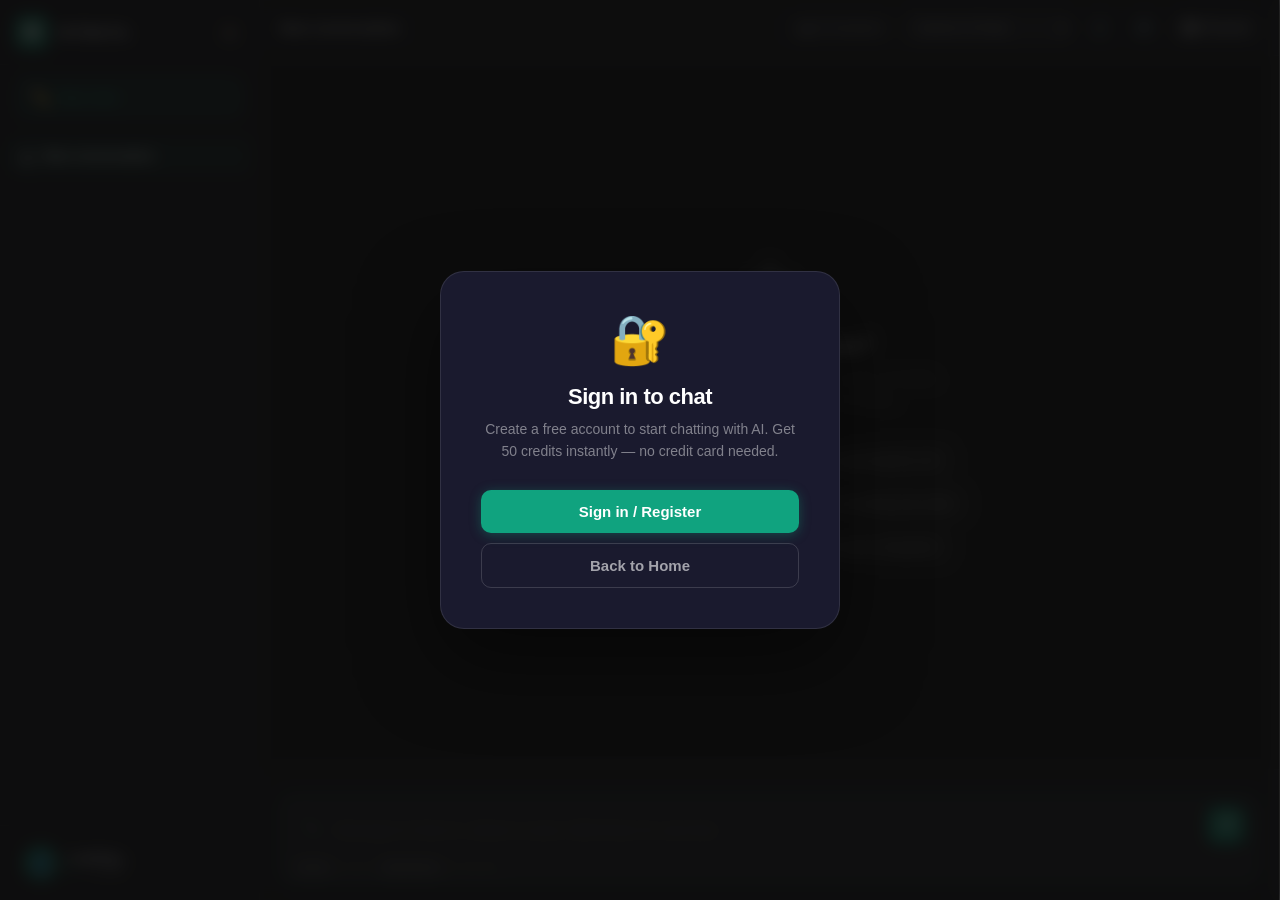
==== chat.html @ c8792ee4 "refactor: replace Cursor API with Gemini + OpenRouter (Danya AI)" ====
﻿<!DOCTYPE html>
<html lang="en">
<head>
<meta charset="UTF-8">
<link rel="icon" type="image/svg+xml" href="/icon.svg"><meta name="viewport" content="width=device-width, initial-scale=1.0">
<title>Chat — AI Chat Company</title>
<link rel="stylesheet" href="style.css">
<style>
/* ── Live Preview Panel ── */
.preview-panel {
  width: 0; flex-shrink: 0;
  background: #fff;
  border-left: 1px solid rgba(255,255,255,0.08);
  display: flex; flex-direction: column;
  transition: width 0.35s cubic-bezier(0.4,0,0.2,1);
  overflow: hidden;
}
.preview-panel.open { width: 50vw; min-width: 400px; }
.preview-topbar {
  height: 40px; padding: 0 14px;
  background: #1a1a2e;
  border-bottom: 1px solid rgba(255,255,255,0.08);
  display: flex; align-items: center; gap: 10px;
  flex-shrink: 0;
}
.preview-dots { display: flex; gap: 5px; }
.preview-dots span { width: 10px; height: 10px; border-radius: 50%; }
.preview-dots span:nth-child(1) { background: #ff5f57; }
.preview-dots span:nth-child(2) { background: #febc2e; }
.preview-dots span:nth-child(3) { background: #28c840; }
.preview-url-bar {
  flex: 1; background: rgba(255,255,255,0.06);
  border: 1px solid rgba(255,255,255,0.1);
  border-radius: 6px; padding: 4px 10px;
  font-size: 11px; color: rgba(255,255,255,0.5);
  font-family: monospace; white-space: nowrap;
  overflow: hidden; text-overflow: ellipsis;
}
.preview-actions { display: flex; gap: 4px; }
.preview-action-btn {
  width: 26px; height: 26px;
  background: transparent; border: none;
  color: rgba(255,255,255,0.4); font-size: 13px;
  cursor: pointer; border-radius: 5px;
  display: flex; align-items: center; justify-content: center;
  transition: all 0.15s;
}
.preview-action-btn:hover { background: rgba(255,255,255,0.08); color: #fff; }
.preview-iframe-wrap { flex: 1; position: relative; overflow: hidden; }
.preview-iframe {
  width: 100%; height: 100%;
  border: none; background: #fff;
}
.preview-empty {
  position: absolute; inset: 0;
  display: flex; flex-direction: column;
  align-items: center; justify-content: center;
  gap: 12px; color: #888; font-size: 14px;
  background: #fff;
}
.preview-empty-icon { font-size: 40px; opacity: 0.3; }

/* ── Agents strip — hidden, auto-detection only ── */
.agents-strip { display: none; }

/* ── Preview toggle btn in topbar ── */
.preview-toggle-btn {
  padding: 5px 10px; border-radius: 7px;
  background: rgba(255,255,255,0.06);
  border: 1px solid rgba(255,255,255,0.1);
  color: rgba(255,255,255,0.6); font-size: 12px;
  font-weight: 600; cursor: pointer;
  display: flex; align-items: center; gap: 5px;
  transition: all 0.15s; font-family: inherit;
}
.preview-toggle-btn:hover { background: rgba(255,255,255,0.1); color: #fff; }
.preview-toggle-btn.active {
  background: rgba(16,163,127,0.15);
  border-color: rgba(16,163,127,0.4);
  color: #10a37f;
}

/* ── Code run button in messages ── */
.run-code-btn {
  padding: 3px 10px; border-radius: 5px;
  background: rgba(16,163,127,0.15);
  border: 1px solid rgba(16,163,127,0.3);
  color: #10a37f; font-size: 11px; font-weight: 700;
  cursor: pointer; font-family: inherit;
  transition: all 0.15s;
}
.run-code-btn:hover { background: rgba(16,163,127,0.25); }

/* ── Agent indicator in topbar ── */
.agent-indicator {
  display: flex; align-items: center; gap: 6px;
  padding: 4px 10px; border-radius: 7px;
  background: rgba(255,255,255,0.05);
  border: 1px solid rgba(255,255,255,0.08);
  font-size: 12px; color: rgba(255,255,255,0.5);
}
</style>
</head>
<body style="background:#0d0d0d; overflow:hidden;">

<!-- Auth Gate Overlay -->
<div class="auth-gate" id="auth-gate">
  <div class="auth-card">
    <div class="auth-card-icon">🔐</div>
    <div class="auth-card-title">Sign in to chat</div>
    <p class="auth-card-sub">Create a free account to start chatting with AI. Get 50 credits instantly — no credit card needed.</p>
    <div class="auth-card-actions">
      <a href="/login.html" class="btn-primary" style="justify-content:center;">Sign in / Register</a>
      <a href="/" class="btn-ghost" style="justify-content:center; border-color:rgba(255,255,255,0.15); color:rgba(255,255,255,0.6);">Back to Home</a>
    </div>
  </div>
</div>

<!-- Sidebar overlay (mobile) -->
<div class="sidebar-overlay" id="sb-overlay" onclick="closeSidebar()"></div>

<!-- Chat Layout -->
<div class="chat-layout">

  <!-- Agents Strip -->
  <div class="agents-strip" id="agents-strip">
    <button class="agent-btn active" id="agent-btn-default" onclick="setAgent('default')" title="Assistant">
      🤖
      <span class="agent-btn-tooltip">AI Assistant</span>
    </button>
    <button class="agent-btn" id="agent-btn-coder" onclick="setAgent('coder')" title="Coder">
      💻
      <span class="agent-btn-tooltip">Code Expert</span>
    </button>
    <button class="agent-btn" id="agent-btn-writer" onclick="setAgent('writer')" title="Writer">
      ✍️
      <span class="agent-btn-tooltip">Writer</span>
    </button>
    <button class="agent-btn" id="agent-btn-analyst" onclick="setAgent('analyst')" title="Analyst">
      📊
      <span class="agent-btn-tooltip">Data Analyst</span>
    </button>
    <button class="agent-btn" id="agent-btn-teacher" onclick="setAgent('teacher')" title="Teacher">
      👨‍🏫
      <span class="agent-btn-tooltip">Teacher</span>
    </button>
    <div class="agents-strip-divider"></div>
    <button class="agent-btn" id="agent-btn-web" onclick="setAgent('web')" title="Web Builder">
      🌐
      <span class="agent-btn-tooltip">Web Builder</span>
    </button>
  </div>

  <!-- Sidebar -->
  <aside class="sidebar" id="sidebar">
    <div class="sb-top">
      <div class="sb-logo">💬</div>
      <span class="sb-title">AI Chat Co.</span>
      <a href="/" class="sb-home-link" title="Home">🏠</a>
    </div>

    <button class="new-chat-btn" onclick="newChat()">
      <span class="new-chat-btn-icon">✏️</span>
      New chat
    </button>

    <div class="chats-list" id="chats-list">
      <!-- Populated by JS -->
    </div>

    <div class="sb-bottom">
      <div class="user-row" id="user-row" onclick="window.location='/profile.html'">
        <div class="user-av" id="user-av">👤</div>
        <div class="user-info">
          <div class="user-name" id="user-name">Loading...</div>
          <div class="user-credits" id="user-credits">
            <span class="user-credits-dot"></span>
            <span id="user-credits-text">— credits</span>
          </div>
        </div>
      </div>
    </div>
  </aside>

  <!-- Main -->
  <main class="main">
    <!-- Topbar -->
    <div class="topbar">
      <button class="sb-toggle-btn" id="sb-toggle" onclick="toggleSidebar()" aria-label="Toggle sidebar">☰</button>
      <span class="topbar-title" id="chat-title">New conversation</span>
      <span class="agent-indicator" id="agent-indicator">🤖 AI Assistant</span>
      <select class="model-sel" id="model-sel" title="Select AI model">
        <optgroup label="✦ Danya AI">
          <option value="danya-1.0">Danya 1.0</option>
          <option value="danya-1.7-mj">Danya 1.7 MJ</option>
          <option value="danya-2.5-turbo">Danya 2.5 Turbo</option>
          <option value="danya-coala-5.0">Danya Coala 5.0</option>
        </optgroup>
        <optgroup label="Google Gemini">
          <option value="gemini-2.0-flash" selected>Gemini 2.0 Flash</option>
          <option value="gemini-2.0-flash-lite">Gemini 2.0 Flash Lite</option>
          <option value="gemini-1.5-pro">Gemini 1.5 Pro</option>
          <option value="gemini-1.5-flash">Gemini 1.5 Flash</option>
          <option value="gemini-2.5-pro">Gemini 2.5 Pro</option>
        </optgroup>
      </select>
      <button class="icon-btn" onclick="clearChat()" title="Clear chat">🗑️</button>
      <button class="icon-btn" onclick="openPromptModal()" title="Custom prompt" style="font-size:16px">⚙️</button>
      <button class="preview-toggle-btn" id="preview-toggle" onclick="togglePreview()" title="Live Preview">
        <span>⬜</span> Preview
      </button>
    </div>

    <!-- Messages -->
    <div class="messages" id="messages">
      <!-- Empty state -->
      <div class="empty-state" id="empty-state">
        <div class="empty-state-icon">🤖</div>
        <div class="empty-state-title">How can I help you?</div>
        <p class="empty-state-sub">Ask me anything — I can write code, explain concepts, analyze data, or just have a conversation.</p>
        <div class="suggestions">
          <button class="sug" onclick="useSuggestion(this)">✍️ Write a short story</button>
          <button class="sug" onclick="useSuggestion(this)">💻 Explain async/await in JS</button>
          <button class="sug" onclick="useSuggestion(this)">📊 Analyze this data for me</button>
          <button class="sug" onclick="useSuggestion(this)">🐛 Help me debug my code</button>
          <button class="sug" onclick="useSuggestion(this)">🌍 Translate to Spanish</button>
          <button class="sug" onclick="useSuggestion(this)">📝 Summarize a long text</button>
        </div>
      </div>
    </div>

    <!-- Input Area -->
    <div class="input-area">
      <div class="img-preview" id="img-preview"></div>
      <div class="input-box">
        <div class="input-top">
          <button class="attach-btn" onclick="triggerAttach()" title="Attach image">📎</button>
          <textarea class="chat-input" id="chat-input"
            placeholder="Message AI Chat Co. (Enter to send, Shift+Enter for new line)"
            rows="1" autocomplete="off"></textarea>
          <button class="send-btn" id="send-btn" onclick="sendMessage()" title="Send message">
            <svg width="16" height="16" viewBox="0 0 24 24" fill="none" stroke="currentColor" stroke-width="2.5" stroke-linecap="round" stroke-linejoin="round">
              <line x1="22" y1="2" x2="11" y2="13"/><polygon points="22 2 15 22 11 13 2 9 22 2"/>
            </svg>
          </button>
        </div>
        <div class="input-bottom">
          <span class="input-hint"><kbd>Enter</kbd> to send · <kbd>Shift+Enter</kbd> for new line</span>
          <span id="credits-display" style="font-size:11px; color:rgba(255,255,255,0.25);"></span>
        </div>
      </div>
      <input type="file" id="file-input" accept="image/*" style="display:none;" onchange="handleFileAttach(event)">
    </div>
  </main>

  <!-- Live Preview Panel -->
  <div class="preview-panel" id="preview-panel">
    <div class="preview-topbar">
      <div class="preview-dots"><span></span><span></span><span></span></div>
      <div class="preview-url-bar" id="preview-url-bar">Live Preview</div>
      <div class="preview-actions">
        <button class="preview-action-btn" onclick="refreshPreview()" title="Refresh">↺</button>
        <button class="preview-action-btn" onclick="openPreviewNewTab()" title="Open in new tab">↗</button>
        <button class="preview-action-btn" onclick="togglePreview()" title="Close">✕</button>
      </div>
    </div>
    <div class="preview-iframe-wrap">
      <div class="preview-empty" id="preview-empty">
        <div class="preview-empty-icon">🌐</div>
        <span style="text-align:center;line-height:1.6;">Ask AI to write HTML/CSS/JS<br>and click <strong>▶ Run</strong> to preview</span>
      </div>
      <iframe class="preview-iframe" id="preview-iframe"
        sandbox="allow-scripts allow-forms allow-modals allow-popups"
        style="display:none;"></iframe>
    </div>
  </div>

</div>

<script>
'use strict';

// ── Constants ──────────────────────────────────────────────────────────
const CHATS_KEY = 'aichat_chats';
const ACTIVE_KEY = 'aichat_active';

// Smart agent system prompts
const AGENTS = {
  coder: {
    name: '💻 Coder',
    prompt: `You are an elite software engineer with 15+ years of experience across all major languages and frameworks.

RULES:
- Always write production-ready, clean, well-commented code
- Use proper markdown code blocks with language tags (e.g. \`\`\`python)
- Explain what the code does and WHY, not just how
- Point out potential bugs, edge cases, and security issues
- Suggest optimizations and best practices
- If the user's code has errors, fix them and explain what was wrong
- Never write pseudocode unless explicitly asked — always write real, runnable code
- For complex problems, break down the solution step by step before coding
- Always handle errors and edge cases in your code examples

Answer in the same language the user writes in.`
  },
  writer: {
    name: '✍️ Writer',
    prompt: `You are a professional writer, editor, and content strategist with expertise in all writing styles.

RULES:
- Adapt your tone and style to match what the user needs (formal, casual, creative, technical)
- For creative writing: be vivid, engaging, use strong verbs and sensory details
- For editing: preserve the author's voice while improving clarity and flow
- For business writing: be clear, concise, and action-oriented
- Always structure content logically with clear paragraphs
- Offer alternatives and variations when helpful
- Point out weak phrases and suggest stronger alternatives
- Never use clichés unless intentional for effect

Answer in the same language the user writes in.`
  },
  analyst: {
    name: '📊 Analyst',
    prompt: `You are a senior data analyst and business intelligence expert with deep expertise in statistics, data science, and business strategy.

RULES:
- Be precise and data-driven — always back claims with logic or numbers
- Structure analysis clearly: problem → data → insights → recommendations
- Identify patterns, anomalies, and correlations
- Explain statistical concepts in plain language
- Suggest the right visualization for each type of data
- Point out limitations and caveats in the analysis
- Provide actionable, prioritized recommendations
- Use tables and lists to organize complex information

Answer in the same language the user writes in.`
  },
  teacher: {
    name: '👨‍🏫 Teacher',
    prompt: `You are a world-class educator who can explain any concept to anyone, from beginners to experts.

RULES:
- Always gauge the user's level from their question and adapt accordingly
- Use the Feynman technique: explain complex ideas in simple terms
- Use concrete examples, analogies, and real-world applications
- Break complex topics into digestible steps
- Check understanding by summarizing key points
- Anticipate follow-up questions and address them proactively
- Use diagrams described in text when helpful
- Encourage curiosity and deeper exploration
- Never talk down to the user — be encouraging and patient

Answer in the same language the user writes in.`
  },
  default: {
    name: '🤖 AI Assistant',
    prompt: `You are a helpful, accurate AI assistant. Answer questions directly and honestly.

RULES:
- Be direct and concise
- If asked what model you are, say your actual model name honestly
- Use markdown for code, **bold** for key terms, lists for multiple items
- For complex questions: think step by step
- Never refuse reasonable requests
- Answer in the same language the user writes in.`
  }
};

// ── Web Builder Agent ─────────────────────────────────────────────────
AGENTS.web = {
  name: '🌐 Web Builder',
  prompt: `You are an expert web developer and UI designer. You build complete, beautiful, working web pages.

CRITICAL RULES:
- ALWAYS output complete, self-contained HTML files with embedded CSS and JS
- Every response with code MUST be a single complete HTML file (<!DOCTYPE html> ... </html>)
- Make designs beautiful: use gradients, shadows, animations, modern fonts (Google Fonts)
- Code must work immediately without any external dependencies except CDN links
- Use modern CSS: flexbox, grid, custom properties, animations
- Make it responsive and mobile-friendly
- Add interactivity with JavaScript where appropriate
- When asked to modify — output the COMPLETE updated file, not just the changes
- Use inline SVG for icons instead of icon libraries when possible

STYLE DEFAULTS:
- Dark or light theme based on context
- Smooth animations and transitions
- Professional typography
- Proper spacing and visual hierarchy

After every code block, remind the user to click ▶ Run to see the preview.`
};

// ── State ──────────────────────────────────────────────────────────────
let currentUser = null;
let previewOpen = false;
let lastHtmlCode = null;
let chats = {};
let activeChatId = null;
let isTyping = false;
let attachedImages = [];
let currentAgent = 'default';

// ── Init ───────────────────────────────────────────────────────────────
document.addEventListener('DOMContentLoaded', async () => {
  loadChats();
  setupInput();
  await checkAuth();
  renderChatsList();
  restoreActiveChat();
});

async function checkAuth() {
  try {
    const res = await fetch('/api/auth/me', { credentials: 'include' });
    if (!res.ok) {
      document.getElementById('auth-gate').style.display = 'flex';
      return;
    }
    currentUser = await res.json();
    document.getElementById('auth-gate').style.display = 'none';
    updateUserUI();
  } catch (e) {
    document.getElementById('auth-gate').style.display = 'flex';
  }
}

function updateUserUI() {
  if (!currentUser) return;
  const av = document.getElementById('user-av');
  const name = document.getElementById('user-name');
  const credits = document.getElementById('user-credits-text');
  const display = document.getElementById('credits-display');

  if (av) av.textContent = currentUser.nomchat_avatar || '👤';
  if (name) name.textContent = currentUser.username || currentUser.email;

  const total = currentUser.total_credits === -1 ? '∞' : currentUser.total_credits;
  if (credits) credits.textContent = `${total} credits`;
  if (display) display.textContent = `${total} credits remaining`;
}


// loadGroqKey removed - using Cursor API via server

// ── Chat Storage ───────────────────────────────────────────────────────
function loadChats() {
  try {
    const saved = localStorage.getItem(CHATS_KEY);
    chats = saved ? JSON.parse(saved) : {};
  } catch (e) { chats = {}; }
}

function saveChats() {
  try { localStorage.setItem(CHATS_KEY, JSON.stringify(chats)); } catch (e) {}
}

function generateId() {
  return Date.now().toString(36) + Math.random().toString(36).slice(2, 7);
}

function newChat(agentKey = 'default') {
  const id = generateId();
  chats[id] = {
    id, title: 'New conversation',
    messages: [], agent: agentKey,
    created: Date.now(), updated: Date.now()
  };
  saveChats();
  setActiveChat(id);
  renderChatsList();
  document.getElementById('chat-input')?.focus();
}

function setActiveChat(id) {
  activeChatId = id;
  localStorage.setItem(ACTIVE_KEY, id);
  currentAgent = chats[id]?.agent || 'default';
  renderMessages();
  updateChatTitle();
  renderChatsList();
}

function restoreActiveChat() {
  const saved = localStorage.getItem(ACTIVE_KEY);
  if (saved && chats[saved]) {
    setActiveChat(saved);
  } else {
    const ids = Object.keys(chats).sort((a, b) => (chats[b].updated || 0) - (chats[a].updated || 0));
    if (ids.length) setActiveChat(ids[0]);
    else newChat();
  }
}

function deleteChat(id, e) {
  e?.stopPropagation();
  delete chats[id];
  saveChats();
  if (activeChatId === id) {
    const ids = Object.keys(chats);
    if (ids.length) setActiveChat(ids[0]);
    else newChat();
  }
  renderChatsList();
}

function clearChat() {
  if (!activeChatId || !chats[activeChatId]) return;
  chats[activeChatId].messages = [];
  chats[activeChatId].title = 'New conversation';
  saveChats();
  renderMessages();
  updateChatTitle();
}

function updateChatTitle() {
  const chat = chats[activeChatId];
  const title = chat?.title || 'New conversation';
  const el = document.getElementById('chat-title');
  if (el) el.textContent = title;
}

// ── Render Sidebar ─────────────────────────────────────────────────────
function renderChatsList() {
  const list = document.getElementById('chats-list');
  if (!list) return;

  const sorted = Object.values(chats).sort((a, b) => (b.updated || 0) - (a.updated || 0));

  if (!sorted.length) {
    list.innerHTML = '<p style="font-size:12px; color:rgba(255,255,255,0.2); padding:12px 16px;">No conversations yet</p>';
    return;
  }

  list.innerHTML = sorted.map(chat => `
    <div class="chat-item ${chat.id === activeChatId ? 'active' : ''}"
      onclick="setActiveChat('${chat.id}')">
      <span class="chat-item-icon">${AGENTS[chat.agent || 'default']?.name?.split(' ')[0] || '💬'}</span>
      <span class="chat-item-title">${escHtml(chat.title)}</span>
      <button class="chat-del" onclick="deleteChat('${chat.id}', event)" title="Delete chat">✕</button>
    </div>
  `).join('');
}

// ── Render Messages ────────────────────────────────────────────────────
function renderMessages() {
  const container = document.getElementById('messages');
  if (!container) return;

  const chat = chats[activeChatId];
  if (!chat || !chat.messages.length) {
    container.innerHTML = `
      <div class="empty-state" id="empty-state">
        <div class="empty-state-icon">🤖</div>
        <div class="empty-state-title">How can I help you?</div>
        <p class="empty-state-sub">Ask me anything — I can write code, explain concepts, analyze data, or just have a conversation.</p>
        <div class="suggestions">
          <button class="sug" onclick="useSuggestion(this)">✍️ Write a short story</button>
          <button class="sug" onclick="useSuggestion(this)">💻 Explain async/await in JS</button>
          <button class="sug" onclick="useSuggestion(this)">📊 Analyze this data for me</button>
          <button class="sug" onclick="useSuggestion(this)">🐛 Help me debug my code</button>
          <button class="sug" onclick="useSuggestion(this)">🌍 Translate to Spanish</button>
          <button class="sug" onclick="useSuggestion(this)">📝 Summarize a long text</button>
        </div>
      </div>`;
    return;
  }

  container.innerHTML = chat.messages.map((msg, i) => renderMsgHTML(msg, i)).join('');
  // Add Run buttons to HTML code blocks
  container.querySelectorAll('pre code').forEach(codeEl => {
    const lang = codeEl.className.replace('language-', '');
    extractAndAddRunBtn(codeEl, lang);
  });
  scrollToBottom();
}

function renderMsgHTML(msg, idx) {
  const isUser = msg.role === 'user';
  const av = isUser ? (currentUser?.nomchat_avatar || '👤') : '🤖';
  const name = isUser ? (currentUser?.username || 'You') : (AGENTS[currentAgent]?.name || 'AI');
  const body = isUser ? escHtml(msg.content) : renderMarkdown(msg.content);

  return `
    <div class="msg-row ${isUser ? 'user' : 'ai'}" data-idx="${idx}">
      <div class="msg-av">${av}</div>
      <div class="msg-inner">
        <div class="msg-name">${escHtml(name)}</div>
        <div class="msg-body">
          <div class="msg-text">${body}</div>
        </div>
        <div class="msg-actions">
          <button class="msg-act-btn" onclick="copyMsg(${idx})">📋 Copy</button>
          ${!isUser ? `<button class="msg-act-btn" onclick="regenerate(${idx})">🔄 Regenerate</button>` : ''}
        </div>
      </div>
    </div>`;
}

// ── Markdown Renderer ──────────────────────────────────────────────────
function renderMarkdown(text) {
  if (!text) return '';
  let html = escHtml(text);

  // Code blocks
  html = html.replace(/```(\w*)\n?([\s\S]*?)```/g, (_, lang, code) => {
    const l = lang || 'code';
    return `<div class="code-block-header"><span>${l}</span><button class="code-copy-btn" onclick="copyCode(this)">Copy</button></div><pre><code class="language-${l}">${code.trim()}</code></pre>`;
  });

  // Inline code
  html = html.replace(/`([^`]+)`/g, '<code>$1</code>');

  // Headers
  html = html.replace(/^### (.+)$/gm, '<h3>$1</h3>');
  html = html.replace(/^## (.+)$/gm, '<h2>$1</h2>');
  html = html.replace(/^# (.+)$/gm, '<h1>$1</h1>');

  // Bold & italic
  html = html.replace(/\*\*\*(.+?)\*\*\*/g, '<strong><em>$1</em></strong>');
  html = html.replace(/\*\*(.+?)\*\*/g, '<strong>$1</strong>');
  html = html.replace(/\*(.+?)\*/g, '<em>$1</em>');
  html = html.replace(/_(.+?)_/g, '<em>$1</em>');

  // Links
  html = html.replace(/\[([^\]]+)\]\(([^)]+)\)/g, '<a href="$2" target="_blank" rel="noopener">$1</a>');

  // Unordered lists
  html = html.replace(/^[\-\*] (.+)$/gm, '<li>$1</li>');
  html = html.replace(/(<li>.*<\/li>\n?)+/g, '<ul>$&</ul>');

  // Ordered lists
  html = html.replace(/^\d+\. (.+)$/gm, '<li>$1</li>');

  // Paragraphs (double newlines)
  html = html.replace(/\n\n/g, '</p><p>');
  html = html.replace(/\n/g, '<br>');
  html = `<p>${html}</p>`;

  // Clean up empty paragraphs
  html = html.replace(/<p><\/p>/g, '');
  html = html.replace(/<p>(<h[1-3]>)/g, '$1');
  html = html.replace(/(<\/h[1-3]>)<\/p>/g, '$1');
  html = html.replace(/<p>(<ul>)/g, '$1');
  html = html.replace(/(<\/ul>)<\/p>/g, '$1');
  html = html.replace(/<p>(<div class="code)/g, '$1');
  html = html.replace(/(<\/pre>)<\/p>/g, '$1');

  return html;
}

// ── Send Message ───────────────────────────────────────────────────────
async function sendMessage() {
  if (isTyping) return;
  const input = document.getElementById('chat-input');
  if (!input) return;

  const text = input.value.trim();
  if (!text && !attachedImages.length) return;

  if (!activeChatId || !chats[activeChatId]) newChat();

  const chat = chats[activeChatId];

  // Build content (text + images)
  let content = text;
  if (attachedImages.length) {
    content = [
      { type: 'text', text: text || 'What do you see in this image?' },
      ...attachedImages.map(img => ({ type: 'image_url', image_url: { url: img } }))
    ];
  }

  // Add user message
  chat.messages.push({ role: 'user', content: typeof content === 'string' ? content : text });
  chat.updated = Date.now();

  // Auto-title from first message
  if (chat.messages.length === 1 && text) {
    chat.title = text.slice(0, 40) + (text.length > 40 ? '…' : '');
  }

  // Auto-detect agent
  if (chat.messages.length === 1) {
    currentAgent = detectAgent(text);
    chat.agent = currentAgent;
  }

  saveChats();
  input.value = '';
  autoResize(input);
  clearAttachments();
  renderMessages();
  updateChatTitle();
  renderChatsList();

  // Show typing
  isTyping = true;
  document.getElementById('send-btn').disabled = true;
  showTypingIndicator();

  try {
    const messages = buildMessages(chat);
    let reply = '';

    reply = await streamCursor(chat, messages);

    removeTypingIndicator();
    chat.messages.push({ role: 'assistant', content: reply });
    chat.updated = Date.now();
    saveChats();
    renderMessages();
    renderChatsList();

    // Save to server for operator panel
    saveToServer(text, reply);

    // Update credits
    if (currentUser) {
      try {
        const r = await fetch('/api/auth/me', { credentials: 'include' });
        if (r.ok) { currentUser = await r.json(); updateUserUI(); }
      } catch (e) {}
    }

  } catch (err) {
    removeTypingIndicator();
    if (err?.message === 'no_credits') return;
    appendErrorMsg(getErrMsg(err));
  } finally {
    isTyping = false;
    document.getElementById('send-btn').disabled = false;
    input.focus();
  }
}

// ── Save messages to server (for operator panel) ──────────────────────
async function saveToServer(userText, aiReply) {
  try {
    await fetch('/api/session/message', {
      method: 'POST', credentials: 'include',
      headers: { 'Content-Type': 'application/json' },
      body: JSON.stringify({ content: userText, role: 'user' })
    });
    await fetch('/api/session/message', {
      method: 'POST', credentials: 'include',
      headers: { 'Content-Type': 'application/json' },
      body: JSON.stringify({ content: aiReply, role: 'ai' })
    });
  } catch (_) {}
}

function buildMessages(chat) {
  const agent = AGENTS[chat.agent || 'default'] || AGENTS.default;
  const systemContent = customPrompt || agent.prompt;
  const system = { role: 'system', content: systemContent };
  const history = chat.messages.slice(-20).map(m => ({
    role: m.role === 'assistant' ? 'assistant' : 'user',
    content: typeof m.content === 'string' ? m.content : (m.content[0]?.text || '')
  }));
  return [system, ...history];
}

async function streamCursor(chat, messages) {
  const model = document.getElementById('model-sel')?.value || 'gemini-2.0-flash';

  // Create streaming message element
  removeTypingIndicator();
  const container = document.getElementById('messages');
  const msgEl = document.createElement('div');
  msgEl.className = 'msg-row ai streaming';
  msgEl.innerHTML = `
    <div class="msg-av">🤖</div>
    <div class="msg-inner">
      <div class="msg-name">${escHtml(AGENTS[currentAgent]?.name || 'AI')}</div>
      <div class="msg-body"><div class="msg-text"></div></div>
    </div>`;
  container.appendChild(msgEl);
  const textEl = msgEl.querySelector('.msg-text');
  scrollToBottom();

  let fullText = '';

  try {
    const res = await fetch('/api/chat', {
      method: 'POST',
      headers: { 'Content-Type': 'application/json' },
      credentials: 'include',
      body: JSON.stringify({ model, messages, stream: true })
    });

    if (!res.ok) {
      const err = await res.json().catch(() => ({}));
      if (err.error === 'no_credits') {
        msgEl.remove();
        document.getElementById('credits-modal').style.display = 'flex';
        throw new Error('no_credits');
      }
      throw new Error(err.error || `Server error ${res.status}`);
    }

    const reader = res.body.getReader();
    const decoder = new TextDecoder();

    while (true) {
      const { done, value } = await reader.read();
      if (done) break;
      const chunk = decoder.decode(value, { stream: true });
      for (const line of chunk.split('\n')) {
        if (!line.startsWith('data: ')) continue;
        const data = line.slice(6).trim();
        if (data === '[DONE]') break;
        try {
          const parsed = JSON.parse(data);
          const delta = parsed.choices?.[0]?.delta?.content || '';
          if (delta) {
            fullText += delta;
            textEl.innerHTML = renderMarkdown(fullText);
            scrollToBottom();
          }
        } catch (e) {}
      }
    }
  } catch (e) {
    if (e.message === 'no_credits') throw e;
    // Fallback to non-streaming
    msgEl.remove();
    showTypingIndicator();
    fullText = await serverChat(messages);
    removeTypingIndicator();
    return fullText;
  }

  msgEl.remove();
  // Auto-run if HTML detected in response
  const htmlMatch = fullText.match(/```(?:html)?\n?([\s\S]*?<\/html>[\s\S]*?)```/i) ||
                    fullText.match(/```(?:html)?\n?(<!DOCTYPE[\s\S]*?)```/i);
  if (htmlMatch) {
    setTimeout(() => runCode(htmlMatch[1]), 200);
  }
  return fullText;
}

async function serverChat(messages) {
  const model = document.getElementById('model-sel')?.value || 'gemini-2.0-flash';
  const res = await fetch('/api/chat', {
    method: 'POST',
    headers: { 'Content-Type': 'application/json' },
    credentials: 'include',
    body: JSON.stringify({ model, messages })
  });
  if (!res.ok) {
    const err = await res.json().catch(() => ({}));
    if (err.error === 'no_credits') { document.getElementById('credits-modal').style.display = 'flex'; throw new Error('no_credits'); }
    if (err.error === 'Unauthorized') throw new Error('Session expired. Please sign in again.');
    throw new Error(err.error || `Server error ${res.status}`);
  }
  const data = await res.json();
  return data.choices?.[0]?.message?.content || 'No response.';
}

// ── Agent Detection ────────────────────────────────────────────────────
function detectAgent(text) {
  const t = text.toLowerCase();
  if (/\b(сайт|website|webpage|landing|html|css|дизайн сайта|сделай сайт|создай сайт)\b/.test(t)) return 'web';
  if (/\b(code|function|class|bug|error|debug|javascript|python|typescript|css|api|sql|algorithm|код|программ|скрипт)\b/.test(t)) return 'coder';
  if (/\b(write|story|essay|poem|blog|article|creative|edit|proofread|grammar|напиши|текст|статья)\b/.test(t)) return 'writer';
  if (/\b(analyze|data|chart|statistics|trend|report|metrics|insights|business|анализ|данные)\b/.test(t)) return 'analyst';
  if (/\b(explain|teach|learn|understand|how does|what is|why does|tutorial|lesson|объясни|как работает)\b/.test(t)) return 'teacher';
  return 'default';
}

// ── Set Agent manually ─────────────────────────────────────────────────
function setAgent(agentKey) {
  currentAgent = agentKey;
  if (activeChatId && chats[activeChatId]) {
    chats[activeChatId].agent = agentKey;
    saveChats();
  }
  // Update UI
  document.querySelectorAll('.agent-btn').forEach(btn => btn.classList.remove('active'));
  document.getElementById(`agent-btn-${agentKey}`)?.classList.add('active');
  // Update topbar indicator
  const indicator = document.getElementById('agent-indicator');
  if (indicator) indicator.textContent = AGENTS[agentKey]?.name || '🤖 AI';
  // Auto-open preview for web agent
  if (agentKey === 'web' && !previewOpen) togglePreview();
}

// ── Live Preview ───────────────────────────────────────────────────────
function togglePreview() {
  const panel = document.getElementById('preview-panel');
  const btn   = document.getElementById('preview-toggle');
  previewOpen = !previewOpen;
  panel.classList.toggle('open', previewOpen);
  btn.classList.toggle('active', previewOpen);
  btn.innerHTML = previewOpen ? '<span>⬜</span> Preview' : '<span>⬜</span> Preview';
}

function runCode(html) {
  lastHtmlCode = html;
  const iframe  = document.getElementById('preview-iframe');
  const empty   = document.getElementById('preview-empty');
  const urlBar  = document.getElementById('preview-url-bar');

  // Open preview if closed
  if (!previewOpen) togglePreview();

  iframe.style.display = 'block';
  if (empty) empty.style.display = 'none';
  urlBar.textContent = 'localhost — Live Preview';

  // Write HTML into iframe
  const doc = iframe.contentDocument || iframe.contentWindow.document;
  doc.open();
  doc.write(html);
  doc.close();
}

function refreshPreview() {
  if (lastHtmlCode) runCode(lastHtmlCode);
}

function openPreviewNewTab() {
  if (!lastHtmlCode) return;
  const blob = new Blob([lastHtmlCode], { type: 'text/html' });
  const url  = URL.createObjectURL(blob);
  window.open(url, '_blank');
  setTimeout(() => URL.revokeObjectURL(url), 5000);
}

// Extract HTML from code block and auto-run (no button needed)
function extractAndAddRunBtn(codeEl, lang) {
  if (!['html', 'htm', ''].includes(lang.toLowerCase())) return;
  const code = codeEl.textContent;
  if (!code.includes('<') || code.length < 30) return;
  // Auto-run immediately
  runCode(code);
}

// ── Typing Indicator ───────────────────────────────────────────────────
function showTypingIndicator() {
  const container = document.getElementById('messages');
  const empty = document.getElementById('empty-state');
  if (empty) empty.remove();

  const div = document.createElement('div');
  div.className = 'typing-row';
  div.id = 'typing-indicator';
  div.innerHTML = `
    <div class="msg-av">🤖</div>
    <div class="typing-dots"><span></span><span></span><span></span></div>`;
  container.appendChild(div);
  scrollToBottom();
}

function removeTypingIndicator() {
  document.getElementById('typing-indicator')?.remove();
}

function appendErrorMsg(msg) {
  const container = document.getElementById('messages');
  const div = document.createElement('div');
  div.className = 'msg-row ai';
  div.innerHTML = `
    <div class="msg-av">⚠️</div>
    <div class="msg-inner">
      <div class="msg-body" style="border-color:rgba(239,68,68,0.3); background:rgba(239,68,68,0.08);">
        <div class="msg-text" style="color:#fca5a5;">${escHtml(msg)}</div>
      </div>
    </div>`;
  container.appendChild(div);
  scrollToBottom();
}

// ── Message Actions ────────────────────────────────────────────────────
function copyMsg(idx) {
  const chat = chats[activeChatId];
  if (!chat) return;
  const msg = chat.messages[idx];
  if (!msg) return;
  const text = typeof msg.content === 'string' ? msg.content : msg.content[0]?.text || '';
  navigator.clipboard.writeText(text).then(() => showToast('Copied!', 'success'));
}

function copyCode(btn) {
  const pre = btn.closest('.code-block-header')?.nextElementSibling;
  if (!pre) return;
  navigator.clipboard.writeText(pre.textContent).then(() => {
    btn.textContent = 'Copied!';
    setTimeout(() => btn.textContent = 'Copy', 2000);
  });
}

async function regenerate(idx) {
  const chat = chats[activeChatId];
  if (!chat || isTyping) return;
  // Remove messages from idx onwards
  chat.messages = chat.messages.slice(0, idx);
  saveChats();
  renderMessages();
  // Re-send
  if (chat.messages.length) {
    const lastUser = [...chat.messages].reverse().find(m => m.role === 'user');
    if (lastUser) {
      isTyping = true;
      document.getElementById('send-btn').disabled = true;
      showTypingIndicator();
      try {
        const messages = buildMessages(chat);
        const reply = await streamCursor(chat, messages);
        removeTypingIndicator();
        chat.messages.push({ role: 'assistant', content: reply });
        chat.updated = Date.now();
        saveChats();
        renderMessages();
      } catch (err) {
        removeTypingIndicator();
        appendErrorMsg(getErrMsg(err));
      } finally {
        isTyping = false;
        document.getElementById('send-btn').disabled = false;
      }
    }
  }
}

function useSuggestion(btn) {
  const text = btn.textContent.replace(/^[^\s]+\s/, '');
  const input = document.getElementById('chat-input');
  if (input) { input.value = text; input.focus(); autoResize(input); }
}

// ── Image Attachment ───────────────────────────────────────────────────
function triggerAttach() {
  document.getElementById('file-input')?.click();
}

function handleFileAttach(e) {
  const file = e.target.files?.[0];
  if (!file) return;
  const reader = new FileReader();
  reader.onload = (ev) => {
    attachedImages.push(ev.target.result);
    renderAttachments();
  };
  reader.readAsDataURL(file);
  e.target.value = '';
}

function renderAttachments() {
  const preview = document.getElementById('img-preview');
  if (!preview) return;
  preview.innerHTML = attachedImages.map((img, i) => `
    <div class="img-preview-item">
      <img src="${img}" alt="Attached image">
      <button class="img-preview-remove" onclick="removeAttachment(${i})">✕</button>
    </div>`).join('');
}

function removeAttachment(i) {
  attachedImages.splice(i, 1);
  renderAttachments();
}

function clearAttachments() {
  attachedImages = [];
  const preview = document.getElementById('img-preview');
  if (preview) preview.innerHTML = '';
}

// ── Input Setup ────────────────────────────────────────────────────────
function setupInput() {
  const input = document.getElementById('chat-input');
  if (!input) return;

  input.addEventListener('keydown', (e) => {
    if (e.key === 'Enter' && !e.shiftKey) {
      e.preventDefault();
      // Easter egg
      if (input.value.trim() === '18934') {
        input.value = 'Илья черный';
      }
      sendMessage();
    }
  });

  input.addEventListener('input', () => autoResize(input));

  // Paste image
  input.addEventListener('paste', (e) => {
    const items = e.clipboardData?.items;
    if (!items) return;
    for (const item of items) {
      if (item.type.startsWith('image/')) {
        e.preventDefault();
        const file = item.getAsFile();
        const reader = new FileReader();
        reader.onload = (ev) => {
          attachedImages.push(ev.target.result);
          renderAttachments();
        };
        reader.readAsDataURL(file);
        break;
      }
    }
  });
}

function autoResize(el) {
  el.style.height = 'auto';
  el.style.height = Math.min(el.scrollHeight, 200) + 'px';
}

// ── Sidebar ────────────────────────────────────────────────────────────
function toggleSidebar() {
  const sb = document.getElementById('sidebar');
  const overlay = document.getElementById('sb-overlay');
  const open = sb.classList.toggle('open');
  overlay.classList.toggle('open', open);
}

function closeSidebar() {
  document.getElementById('sidebar')?.classList.remove('open');
  document.getElementById('sb-overlay')?.classList.remove('open');
}

// ── Utilities ──────────────────────────────────────────────────────────
function scrollToBottom() {
  const c = document.getElementById('messages');
  if (c) c.scrollTop = c.scrollHeight;
}

function escHtml(str) {
  return String(str || '')
    .replace(/&/g, '&amp;').replace(/</g, '&lt;')
    .replace(/>/g, '&gt;').replace(/"/g, '&quot;');
}

function getErrMsg(err) {
  const m = err?.message || String(err);
  if (m.includes('Failed to fetch') || m.includes('NetworkError')) return 'Network error. Check your connection.';
  if (m.includes('rate_limit') || m.includes('429')) return 'Rate limit reached. Please wait a moment.';
  return m || 'Something went wrong. Please try again.';
}

function showToast(msg, type = 'info') {
  let c = document.querySelector('.toast-container');
  if (!c) { c = document.createElement('div'); c.className = 'toast-container'; document.body.appendChild(c); }
  const t = document.createElement('div');
  t.className = `toast ${type}`;
  t.innerHTML = `<span>${type === 'success' ? '✅' : 'ℹ️'}</span><span>${escHtml(msg)}</span>`;
  c.appendChild(t);
  setTimeout(() => { t.style.opacity = '0'; setTimeout(() => t.remove(), 300); }, 2500);
}

async function buyCredits(plan) {
  try {
    const r = await fetch('/api/pay/checkout', {
      method: 'POST', credentials: 'include',
      headers: {'Content-Type': 'application/json'},
      body: JSON.stringify({plan})
    });
    const d = await r.json();
    if (d.url) window.open(d.url, '_blank');
  } catch(e) { showToast('Payment error', 'error'); }
}

// ── Custom Prompt Modal ────────────────────────────────────────────────
const CUSTOM_PROMPT_KEY = 'aichat_custom_prompt';
let customPrompt = localStorage.getItem(CUSTOM_PROMPT_KEY) || '';

function openPromptModal() {
  document.getElementById('prompt-modal').style.display = 'flex';
  document.getElementById('prompt-textarea').value = customPrompt;
}

function closePromptModal() {
  document.getElementById('prompt-modal').style.display = 'none';
}

function savePrompt() {
  customPrompt = document.getElementById('prompt-textarea').value.trim();
  localStorage.setItem(CUSTOM_PROMPT_KEY, customPrompt);
  closePromptModal();
  showToast(customPrompt ? 'Custom prompt saved ✓' : 'Prompt cleared', 'success');
}
</script>

<!-- No Credits Modal -->
<div id="credits-modal" style="display:none;position:fixed;inset:0;background:rgba(0,0,0,0.8);backdrop-filter:blur(8px);z-index:9999;align-items:center;justify-content:center">
  <div style="background:#1a1a2e;border:1px solid rgba(255,255,255,0.1);border-radius:24px;padding:36px;max-width:420px;width:100%;margin:20px;text-align:center;box-shadow:0 32px 80px rgba(0,0,0,0.5)">
    <div style="font-size:48px;margin-bottom:16px">⚡</div>
    <h2 style="font-size:22px;font-weight:900;color:#fff;margin-bottom:8px">Out of credits</h2>
    <p style="font-size:14px;color:rgba(255,255,255,0.5);margin-bottom:28px;line-height:1.6">You've used all your credits. Get more to continue chatting with AI.</p>
    <div style="display:flex;flex-direction:column;gap:10px;margin-bottom:20px">
      <button onclick="buyCredits('starter')" style="padding:14px;background:rgba(255,255,255,0.06);border:1px solid rgba(255,255,255,0.1);border-radius:12px;color:#fff;font-size:14px;font-weight:600;cursor:pointer;font-family:inherit;transition:all 0.15s;text-align:left;display:flex;justify-content:space-between;align-items:center" onmouseover="this.style.background='rgba(255,255,255,0.1)'" onmouseout="this.style.background='rgba(255,255,255,0.06)'"><span>⚡ Starter — 100 credits</span><span style="color:#10a37f;font-weight:800">99 ₽</span></button>
      <button onclick="buyCredits('pro')" style="padding:14px;background:rgba(16,163,127,0.12);border:1px solid rgba(16,163,127,0.3);border-radius:12px;color:#fff;font-size:14px;font-weight:600;cursor:pointer;font-family:inherit;transition:all 0.15s;text-align:left;display:flex;justify-content:space-between;align-items:center" onmouseover="this.style.background='rgba(16,163,127,0.2)'" onmouseout="this.style.background='rgba(16,163,127,0.12)'"><span>🚀 Pro — 500 credits</span><span style="color:#10a37f;font-weight:800">299 ₽</span></button>
      <button onclick="buyCredits('max')" style="padding:14px;background:rgba(124,58,237,0.1);border:1px solid rgba(124,58,237,0.25);border-radius:12px;color:#fff;font-size:14px;font-weight:600;cursor:pointer;font-family:inherit;transition:all 0.15s;text-align:left;display:flex;justify-content:space-between;align-items:center" onmouseover="this.style.background='rgba(124,58,237,0.2)'" onmouseout="this.style.background='rgba(124,58,237,0.1)'"><span>💎 Max — 2000 credits</span><span style="color:#a78bfa;font-weight:800">999 ₽</span></button>
    </div>
    <button onclick="document.getElementById('credits-modal').style.display='none'" style="width:100%;padding:11px;background:transparent;border:1px solid rgba(255,255,255,0.1);border-radius:10px;color:rgba(255,255,255,0.4);font-size:13px;cursor:pointer;font-family:inherit">Maybe later</button>
  </div>
</div>

<!-- Custom Prompt Modal -->
<div id="prompt-modal" style="display:none;position:fixed;inset:0;background:rgba(0,0,0,0.7);backdrop-filter:blur(6px);z-index:999;align-items:center;justify-content:center;display:none">
  <div style="background:#1a1a2e;border:1px solid rgba(255,255,255,0.1);border-radius:20px;padding:32px;max-width:520px;width:100%;margin:20px;box-shadow:0 24px 80px rgba(0,0,0,0.5)">
    <div style="display:flex;align-items:center;justify-content:space-between;margin-bottom:20px">
      <div>
        <div style="font-size:18px;font-weight:900;color:#fff;margin-bottom:4px">⚙️ Custom System Prompt</div>
        <div style="font-size:12px;color:rgba(255,255,255,0.4)">Defines how AI responds in this chat</div>
      </div>
      <button onclick="closePromptModal()" style="background:rgba(255,255,255,0.08);border:none;color:rgba(255,255,255,0.5);width:32px;height:32px;border-radius:8px;cursor:pointer;font-size:16px">✕</button>
    </div>
    <textarea id="prompt-textarea" placeholder="Example: You are a pirate. Answer everything like a pirate. Say 'Arrr!' often." style="width:100%;height:160px;background:rgba(255,255,255,0.06);border:1px solid rgba(255,255,255,0.12);border-radius:12px;padding:14px;color:#fff;font-size:14px;font-family:inherit;resize:vertical;outline:none;line-height:1.6;transition:border-color 0.2s" onfocus="this.style.borderColor='rgba(16,163,127,0.5)'" onblur="this.style.borderColor='rgba(255,255,255,0.12)'"></textarea>
    <div style="margin-top:8px;font-size:12px;color:rgba(255,255,255,0.3)">Leave empty to use default AI behavior</div>
    <div style="display:flex;gap:10px;margin-top:20px">
      <button onclick="clearPrompt()" style="padding:10px 18px;background:rgba(255,255,255,0.06);border:1px solid rgba(255,255,255,0.1);border-radius:10px;color:rgba(255,255,255,0.5);font-size:13px;font-weight:600;cursor:pointer;font-family:inherit;transition:all 0.15s" onmouseover="this.style.background='rgba(255,255,255,0.1)'" onmouseout="this.style.background='rgba(255,255,255,0.06)'">Clear</button>
      <button onclick="closePromptModal()" style="flex:1;padding:10px;background:rgba(255,255,255,0.06);border:1px solid rgba(255,255,255,0.1);border-radius:10px;color:rgba(255,255,255,0.5);font-size:13px;font-weight:600;cursor:pointer;font-family:inherit">Cancel</button>
      <button onclick="savePrompt()" style="flex:2;padding:10px;background:#10a37f;border:none;border-radius:10px;color:#fff;font-size:13px;font-weight:700;cursor:pointer;font-family:inherit;box-shadow:0 2px 10px rgba(16,163,127,0.3);transition:all 0.15s" onmouseover="this.style.background='#0d8a6b'" onmouseout="this.style.background='#10a37f'">Save prompt</button>
    </div>
  </div>
</div>

</body>
</html>
---- style.css ----
/* ═══════════════════════════════════════════════════════════════════════
   AI CHAT COMPANY — MAIN STYLESHEET
   Complete styles for all pages: landing, login, chat, features, profile
═══════════════════════════════════════════════════════════════════════ */

/* ── CSS Variables ─────────────────────────────────────────────────── */
:root {
  --c: #10a37f;
  --c2: #1a7f64;
  --c-rgb: 16, 163, 127;
  --bg: #ffffff;
  --text: #0d0d0d;
  --text2: #353740;
  --text3: #6e6e80;
  --border: #e5e5e5;
  --border2: #d1d1d6;
  --surface: rgba(255,255,255,0.85);
  --surface2: #f7f7f8;
  --shadow-sm: 0 1px 4px rgba(0,0,0,0.06);
  --shadow-md: 0 4px 16px rgba(0,0,0,0.08);
  --shadow-lg: 0 12px 40px rgba(0,0,0,0.12);
  --shadow-xl: 0 24px 80px rgba(0,0,0,0.16);
  --radius-sm: 8px;
  --radius-md: 12px;
  --radius-lg: 16px;
  --radius-xl: 20px;
  --radius-full: 9999px;
  --transition: 0.2s cubic-bezier(0.4,0,0.2,1);
  --transition-slow: 0.4s cubic-bezier(0.4,0,0.2,1);
  --font: -apple-system, BlinkMacSystemFont, 'Segoe UI', 'Inter', sans-serif;
}

/* ── Reset & Base ──────────────────────────────────────────────────── */
*, *::before, *::after { margin: 0; padding: 0; box-sizing: border-box; }
html { scroll-behavior: smooth; font-size: 16px; }
body {
  font-family: var(--font);
  background: var(--bg);
  color: var(--text);
  overflow-x: hidden;
  min-height: 100vh;
  position: relative;
  -webkit-font-smoothing: antialiased;
  -moz-osx-font-smoothing: grayscale;
}
a { color: inherit; text-decoration: none; }
button { font-family: var(--font); cursor: pointer; }
img { max-width: 100%; display: block; }
input, textarea, select { font-family: var(--font); }

/* ── Scrollbar ─────────────────────────────────────────────────────── */
::-webkit-scrollbar { width: 6px; height: 6px; }
::-webkit-scrollbar-track { background: transparent; }
::-webkit-scrollbar-thumb { background: #d1d1d6; border-radius: 99px; }
::-webkit-scrollbar-thumb:hover { background: #b0b0b8; }
* { scrollbar-width: thin; scrollbar-color: #d1d1d6 transparent; }

/* ── Selection ─────────────────────────────────────────────────────── */
::selection { background: rgba(var(--c-rgb), 0.18); color: var(--text); }
::-moz-selection { background: rgba(var(--c-rgb), 0.18); color: var(--text); }

/* ── Focus ─────────────────────────────────────────────────────────── */
:focus-visible {
  outline: 2px solid var(--c);
  outline-offset: 2px;
  border-radius: 4px;
}

/* ── Animated Grid Background ──────────────────────────────────────── */
.grid-bg {
  position: fixed;
  inset: 0;
  z-index: 0;
  pointer-events: none;
  background-image:
    linear-gradient(rgba(0,0,0,0.04) 1px, transparent 1px),
    linear-gradient(90deg, rgba(0,0,0,0.04) 1px, transparent 1px);
  background-size: 40px 40px;
  animation: gridShift 20s linear infinite;
}
.grid-bg.dark {
  background-image:
    linear-gradient(rgba(255,255,255,0.03) 1px, transparent 1px),
    linear-gradient(90deg, rgba(255,255,255,0.03) 1px, transparent 1px);
}

/* ── Noise Overlay ─────────────────────────────────────────────────── */
.noise-overlay {
  position: fixed;
  inset: 0;
  z-index: 1;
  pointer-events: none;
  opacity: 0.025;
  background-image: url("data:image/svg+xml,%3Csvg viewBox='0 0 256 256' xmlns='http://www.w3.org/2000/svg'%3E%3Cfilter id='noise'%3E%3CfeTurbulence type='fractalNoise' baseFrequency='0.9' numOctaves='4' stitchTiles='stitch'/%3E%3C/filter%3E%3Crect width='100%25' height='100%25' filter='url(%23noise)'/%3E%3C/svg%3E");
  background-size: 128px 128px;
}

/* ── Glow Orbs ─────────────────────────────────────────────────────── */
.glow-orb {
  position: fixed;
  border-radius: 50%;
  pointer-events: none;
  z-index: 0;
  filter: blur(80px);
  animation: orbFloat 12s ease-in-out infinite;
}
.glow-orb-1 {
  width: 500px; height: 500px;
  background: radial-gradient(circle, rgba(var(--c-rgb), 0.12) 0%, transparent 70%);
  top: -150px; left: -100px;
  animation-delay: 0s;
}
.glow-orb-2 {
  width: 400px; height: 400px;
  background: radial-gradient(circle, rgba(var(--c-rgb), 0.08) 0%, transparent 70%);
  top: 40%; right: -100px;
  animation-delay: -4s;
}
.glow-orb-3 {
  width: 350px; height: 350px;
  background: radial-gradient(circle, rgba(var(--c-rgb), 0.07) 0%, transparent 70%);
  bottom: 10%; left: 15%;
  animation-delay: -8s;
}

/* ── Header ────────────────────────────────────────────────────────── */
.header {
  position: fixed; top: 0; left: 0; right: 0; z-index: 200;
  height: 64px; padding: 0 32px;
  background: rgba(255,255,255,0.72);
  backdrop-filter: blur(20px) saturate(180%);
  -webkit-backdrop-filter: blur(20px) saturate(180%);
  border-bottom: 1px solid rgba(0,0,0,0.06);
  transition: background var(--transition), box-shadow var(--transition);
}
.header.scrolled {
  background: rgba(255,255,255,0.94);
  box-shadow: 0 1px 0 rgba(0,0,0,0.08), 0 8px 32px rgba(0,0,0,0.07);
}
.header-inner {
  max-width: 1200px; margin: 0 auto; height: 100%;
  display: flex; align-items: center; gap: 28px;
}
.logo {
  display: flex; align-items: center; gap: 10px;
  text-decoration: none; flex-shrink: 0;
}
.logo-mark {
  width: 34px; height: 34px;
  background: var(--c);
  border-radius: 9px;
  display: flex; align-items: center; justify-content: center;
  box-shadow: 0 2px 12px rgba(var(--c-rgb), 0.35);
  transition: box-shadow var(--transition), transform var(--transition);
}
.logo-mark:hover {
  box-shadow: 0 4px 20px rgba(var(--c-rgb), 0.5);
  transform: scale(1.05);
}
.logo-mark svg { width: 20px; height: 20px; }
.logo-text { font-size: 15px; font-weight: 800; color: var(--text); letter-spacing: -0.3px; }
.nav { display: flex; gap: 2px; flex: 1; justify-content: center; }
.nav-link {
  padding: 7px 15px; border-radius: var(--radius-sm);
  color: var(--text3); font-size: 14px; font-weight: 500;
  text-decoration: none; transition: all var(--transition);
}
.nav-link:hover { color: var(--text); background: rgba(0,0,0,0.04); }
.nav-link.active { color: var(--text); font-weight: 600; }
.header-actions { display: flex; gap: 8px; align-items: center; }
.header-credits {
  display: flex; align-items: center; gap: 6px;
  padding: 6px 12px; border-radius: var(--radius-full);
  background: rgba(var(--c-rgb), 0.08);
  border: 1px solid rgba(var(--c-rgb), 0.2);
  font-size: 13px; font-weight: 700; color: var(--c);
}
.header-credits-icon { font-size: 14px; }

/* ── Buttons ───────────────────────────────────────────────────────── */
.btn-login {
  padding: 8px 18px; border-radius: var(--radius-sm);
  background: transparent; border: 1px solid var(--border);
  color: var(--text2); font-size: 14px; font-weight: 600;
  text-decoration: none; transition: all var(--transition); cursor: pointer;
  display: inline-flex; align-items: center; gap: 6px;
}
.btn-login:hover { background: rgba(0,0,0,0.04); border-color: #bbb; }
.btn-signup {
  padding: 8px 18px; border-radius: var(--radius-sm);
  background: var(--c); color: #fff;
  font-size: 14px; font-weight: 700;
  text-decoration: none; transition: all var(--transition);
  box-shadow: 0 2px 8px rgba(var(--c-rgb), 0.3);
  display: inline-flex; align-items: center; gap: 6px;
}
.btn-signup:hover {
  background: var(--c2);
  box-shadow: 0 4px 16px rgba(var(--c-rgb), 0.45);
  transform: translateY(-1px);
}
.btn-primary {
  padding: 13px 28px; border-radius: 10px;
  background: var(--c); color: #fff;
  font-size: 15px; font-weight: 700;
  text-decoration: none; border: none; cursor: pointer;
  display: inline-flex; align-items: center; gap: 8px;
  box-shadow: 0 2px 12px rgba(var(--c-rgb), 0.35);
  transition: all 0.25s cubic-bezier(0.4,0,0.2,1);
  font-family: var(--font);
}
.btn-primary:hover {
  background: var(--c2);
  box-shadow: 0 6px 24px rgba(var(--c-rgb), 0.5);
  transform: translateY(-2px);
}
.btn-primary:active { transform: translateY(0); }
.btn-primary:disabled {
  background: #ccc; box-shadow: none;
  cursor: not-allowed; transform: none;
}
.btn-ghost {
  padding: 13px 28px; border-radius: 10px;
  background: transparent; border: 1.5px solid var(--border);
  color: var(--text2); font-size: 15px; font-weight: 600;
  text-decoration: none; cursor: pointer;
  display: inline-flex; align-items: center; gap: 8px;
  transition: all var(--transition); font-family: var(--font);
}
.btn-ghost:hover {
  border-color: var(--c);
  color: var(--c);
  background: rgba(var(--c-rgb), 0.04);
}
.btn-nomchat {
  padding: 10px 20px; border-radius: 10px;
  background: #0a0a0f; color: #fff;
  font-size: 14px; font-weight: 700;
  text-decoration: none; border: none; cursor: pointer;
  display: inline-flex; align-items: center; gap: 10px;
  box-shadow: 0 2px 12px rgba(0,0,0,0.2);
  transition: all var(--transition); font-family: var(--font);
}
.btn-nomchat:hover {
  background: #1a1a2e;
  box-shadow: 0 6px 24px rgba(0,0,0,0.35);
  transform: translateY(-1px);
}
.btn-nomchat-hero {
  padding: 13px 24px; border-radius: 10px;
  background: #0a0a0f; color: #fff;
  font-size: 15px; font-weight: 700;
  text-decoration: none; border: none; cursor: pointer;
  display: inline-flex; align-items: center; gap: 10px;
  box-shadow: 0 2px 12px rgba(0,0,0,0.2);
  transition: all 0.25s cubic-bezier(0.4,0,0.2,1);
}
.btn-nomchat-hero:hover {
  background: #1a1a2e;
  box-shadow: 0 6px 24px rgba(0,0,0,0.35);
  transform: translateY(-2px);
}
.btn-nomchat-hero-icon { font-size: 18px; }
.btn-nomchat-hero-text { display: flex; flex-direction: column; align-items: flex-start; line-height: 1.2; }
.btn-nomchat-hero-label { font-size: 10px; opacity: 0.6; font-weight: 400; }
.btn-nomchat-hero-brand { font-size: 13px; font-weight: 900; letter-spacing: 0.5px; }

/* ── Hero Section ──────────────────────────────────────────────────── */
.hero {
  position: relative; z-index: 2;
  min-height: 100vh;
  display: flex; align-items: center;
  padding: 80px 32px 60px;
}
.hero-inner {
  max-width: 1200px; margin: 0 auto; width: 100%;
  display: grid; grid-template-columns: 1fr 440px;
  gap: 60px; align-items: center;
}
.hero-left { position: relative; z-index: 2; }
.hero-eyebrow {
  display: inline-flex; align-items: center; gap: 8px;
  background: rgba(var(--c-rgb), 0.1);
  border: 1px solid rgba(var(--c-rgb), 0.25);
  border-radius: var(--radius-full); padding: 6px 14px;
  font-size: 12px; font-weight: 700;
  color: var(--c); letter-spacing: 0.3px;
  margin-bottom: 24px;
}
.hero-eyebrow-dot {
  width: 7px; height: 7px;
  background: var(--c); border-radius: 50%;
  box-shadow: 0 0 6px var(--c);
  animation: eyebrowPulse 2s ease-in-out infinite;
}
.hero-title {
  font-size: clamp(2.6em, 5vw, 4em);
  font-weight: 900; line-height: 1.1;
  letter-spacing: -2px; margin-bottom: 20px;
  color: var(--text);
}
.hero-title em {
  font-style: normal;
  background: linear-gradient(135deg, var(--c) 0%, var(--c2) 40%, #0d9488 70%, var(--c) 100%);
  background-size: 200% 200%;
  -webkit-background-clip: text;
  -webkit-text-fill-color: transparent;
  background-clip: text;
  animation: gradMove 4s ease infinite;
}
.hero-sub {
  font-size: 17px; color: var(--text3);
  line-height: 1.7; margin-bottom: 36px;
  max-width: 500px;
}
.hero-actions {
  display: flex; gap: 12px; flex-wrap: wrap;
  margin-bottom: 32px;
}
.hero-stats { display: flex; gap: 32px; flex-wrap: wrap; }
.hero-stat { display: flex; flex-direction: column; gap: 2px; }
.hero-stat-num {
  font-size: 22px; font-weight: 900;
  color: var(--c); letter-spacing: -0.5px;
}
.hero-stat-label { font-size: 12px; color: var(--text3); font-weight: 500; }
.hero-right {
  position: relative; z-index: 2;
  display: flex; justify-content: center; align-items: center;
}

/* ── Fox Character ─────────────────────────────────────────────────── */
.fox-wrap {
  position: relative;
  width: 340px; height: 420px;
  cursor: pointer;
  perspective: 800px;
}
.fox-3d {
  width: 100%; height: 100%;
  display: flex; align-items: center; justify-content: center;
  transform-style: preserve-3d;
  transition: transform 0.4s cubic-bezier(0.4,0,0.2,1);
}
.fox-wrap:hover .fox-3d {
  transform: scale(1.06) rotateY(-10deg) rotateX(2deg);
}
.fox-body-wrap {
  position: relative;
  display: flex; flex-direction: column; align-items: center;
  filter: drop-shadow(0 24px 48px rgba(var(--c-rgb), 0.2))
          drop-shadow(0 8px 16px rgba(0,0,0,0.15));
}
.fox-head {
  position: relative;
  width: 148px; height: 136px;
  background: linear-gradient(145deg, #ff9a4a 0%, #ff6b1a 60%, #e05500 100%);
  border-radius: 52% 52% 46% 46%;
  box-shadow: inset 0 -8px 20px rgba(0,0,0,0.15), inset 0 4px 12px rgba(255,200,100,0.3);
  z-index: 3;
}
.fox-ear {
  position: absolute;
  width: 38px; height: 48px;
  background: linear-gradient(145deg, #ff9a4a, #ff6b1a);
  border-radius: 50% 50% 0 0;
  top: -22px;
  box-shadow: inset 0 4px 8px rgba(255,200,100,0.2);
}
.fox-ear.left  { left: 16px;  transform: rotate(-18deg); }
.fox-ear.right { right: 16px; transform: rotate(18deg); }
.fox-ear::after {
  content: '';
  position: absolute;
  width: 20px; height: 28px;
  background: linear-gradient(145deg, #ffb380, #ff9060);
  border-radius: 50% 50% 0 0;
  top: 7px; left: 9px;
}
.fox-face {
  position: absolute; inset: 0;
  display: flex; flex-direction: column;
  align-items: center; padding-top: 32px; gap: 6px;
}
.fox-eyes-row { display: flex; gap: 22px; }
.fox-eye {
  width: 30px; height: 30px;
  background: #fff;
  border-radius: 50%;
  display: flex; align-items: center; justify-content: center;
  box-shadow: 0 2px 8px rgba(0,0,0,0.2), inset 0 1px 3px rgba(0,0,0,0.1);
  overflow: hidden;
}
.fox-pupil {
  width: 16px; height: 16px;
  background: radial-gradient(circle at 35% 35%, #3a3a5c, #1a1a2e);
  border-radius: 50%;
  transition: transform 0.2s ease;
  position: relative;
}
.fox-pupil::after {
  content: '';
  position: absolute;
  width: 5px; height: 5px;
  background: rgba(255,255,255,0.8);
  border-radius: 50%;
  top: 2px; left: 3px;
}
.fox-wrap:hover .fox-pupil { transform: translate(3px, 3px); }
.fox-nose {
  width: 18px; height: 12px;
  background: radial-gradient(circle, #cc4400, #aa3300);
  border-radius: 50%;
  box-shadow: 0 2px 4px rgba(0,0,0,0.2);
}
.fox-mouth {
  width: 32px; height: 16px;
  border: 3px solid #cc4400;
  border-top: none;
  border-radius: 0 0 22px 22px;
}
.fox-cheek {
  position: absolute;
  width: 22px; height: 14px;
  background: rgba(255,120,80,0.35);
  border-radius: 50%;
  bottom: 28px;
}
.fox-cheek.left  { left: 14px; }
.fox-cheek.right { right: 14px; }
.fox-torso {
  position: relative;
  width: 124px; height: 116px;
  background: linear-gradient(145deg, #ff9a4a 0%, #e05a00 70%, #cc4400 100%);
  border-radius: 22px 22px 32px 32px;
  margin-top: -12px; z-index: 2;
  box-shadow: inset 0 -10px 24px rgba(0,0,0,0.2), inset 0 4px 12px rgba(255,200,100,0.2);
}
.fox-belly {
  position: absolute;
  width: 72px; height: 70px;
  background: linear-gradient(145deg, #ffe0c0, #ffd0a0);
  border-radius: 50%;
  bottom: 8px; left: 50%; transform: translateX(-50%);
  box-shadow: inset 0 2px 8px rgba(0,0,0,0.08);
}
.fox-arm {
  position: absolute;
  width: 38px; height: 86px;
  background: linear-gradient(145deg, #ff9a4a, #e05a00);
  border-radius: 19px;
  top: 8px;
  box-shadow: inset 0 -6px 12px rgba(0,0,0,0.15);
  transform-origin: top center;
  transition: transform 0.3s cubic-bezier(0.4,0,0.2,1);
}
.fox-arm.left  { left: -32px; transform: rotate(22deg); }
.fox-arm.right { right: -32px; transform: rotate(-22deg); }
.fox-wrap:hover .fox-arm.right { transform: rotate(-35deg); }
.fox-gun-wrap {
  position: absolute;
  bottom: -4px; left: -8px;
  transform: rotate(-10deg);
}
.fox-gun-body {
  width: 48px; height: 30px;
  background: linear-gradient(145deg, #4a90e2, #1d4ed8);
  border-radius: 8px;
  box-shadow: 0 3px 10px rgba(29,78,216,0.4), inset 0 2px 6px rgba(255,255,255,0.15);
  position: relative;
}
.fox-gun-barrel {
  position: absolute;
  width: 54px; height: 13px;
  background: linear-gradient(145deg, #60a5fa, #2563eb);
  border-radius: 6px;
  top: 8px; left: 40px;
  box-shadow: 0 2px 6px rgba(37,99,235,0.4);
}
.fox-gun-barrel::after {
  content: '';
  position: absolute;
  width: 6px; height: 13px;
  background: #93c5fd;
  border-radius: 0 4px 4px 0;
  right: 0; top: 0;
}
.fox-gun-tank {
  position: absolute;
  width: 30px; height: 40px;
  background: linear-gradient(145deg, #93c5fd, #3b82f6);
  border-radius: 8px;
  top: -24px; left: 8px;
  border: 2px solid #60a5fa;
  box-shadow: 0 2px 8px rgba(59,130,246,0.3), inset 0 2px 6px rgba(255,255,255,0.2);
}
.fox-gun-handle {
  position: absolute;
  width: 16px; height: 22px;
  background: linear-gradient(145deg, #1d4ed8, #1e3a8a);
  border-radius: 4px 4px 8px 8px;
  bottom: -18px; left: 14px;
}
.fox-wrap:hover .fox-arm.left { transform: rotate(35deg); }
.fox-tail {
  position: absolute;
  right: -58px; bottom: -8px;
  width: 70px; height: 22px;
  background: linear-gradient(90deg, #e05a00, #ff9a4a);
  border-radius: 0 24px 24px 0;
  transform: rotate(-18deg);
  transform-origin: left center;
  box-shadow: inset 0 -4px 8px rgba(0,0,0,0.15);
}
.fox-tail::after {
  content: '';
  position: absolute;
  right: -10px; top: -12px;
  width: 30px; height: 44px;
  background: radial-gradient(circle, #ffcc80, #ff9a4a);
  border-radius: 50%;
  box-shadow: inset 0 2px 8px rgba(255,200,100,0.3);
}
.fox-tail-tip {
  position: absolute;
  right: -14px; top: -16px;
  width: 26px; height: 26px;
  background: #fff5e0;
  border-radius: 50%;
}
.fox-legs { display: flex; gap: 22px; margin-top: -8px; z-index: 1; }
.fox-leg {
  width: 38px; height: 54px;
  background: linear-gradient(145deg, #e05a00, #cc4400);
  border-radius: 12px 12px 18px 18px;
  box-shadow: inset 0 -6px 12px rgba(0,0,0,0.2);
  position: relative;
}
.fox-leg::after {
  content: '';
  position: absolute;
  bottom: -6px; left: 4px;
  width: 30px; height: 12px;
  background: #aa3300;
  border-radius: 0 0 10px 10px;
}
.fox-water-drops {
  position: absolute;
  top: 38%; left: 72%;
  pointer-events: none;
  z-index: 10;
}
.water-drop {
  position: absolute;
  width: 8px; height: 12px;
  background: linear-gradient(180deg, #93c5fd, #3b82f6);
  border-radius: 50% 50% 60% 60%;
  opacity: 0;
  animation: waterFly 1s ease-out forwards;
}
.fox-tooltip {
  position: absolute;
  top: 30px; right: -230px;
  width: 210px;
  background: rgba(255,255,255,0.97);
  backdrop-filter: blur(12px);
  border: 1px solid rgba(0,0,0,0.08);
  border-radius: var(--radius-lg); padding: 18px;
  box-shadow: var(--shadow-lg);
  opacity: 0; pointer-events: none;
  transition: all 0.3s cubic-bezier(0.4,0,0.2,1);
  transform: translateX(-12px);
  z-index: 20;
}
.fox-wrap:hover .fox-tooltip {
  opacity: 1; pointer-events: all;
  transform: translateX(0);
}
.fox-tooltip::before {
  content: '';
  position: absolute;
  left: -8px; top: 24px;
  width: 16px; height: 16px;
  background: rgba(255,255,255,0.97);
  border-left: 1px solid rgba(0,0,0,0.08);
  border-bottom: 1px solid rgba(0,0,0,0.08);
  transform: rotate(45deg);
}
.fox-tooltip-badge {
  display: inline-flex; align-items: center; gap: 6px;
  background: rgba(var(--c-rgb), 0.1);
  border: 1px solid rgba(var(--c-rgb), 0.2);
  border-radius: var(--radius-full); padding: 3px 10px;
  font-size: 10px; font-weight: 700; color: var(--c);
  margin-bottom: 10px; letter-spacing: 0.5px;
}
.fox-tooltip-title {
  font-weight: 800; font-size: 14px;
  color: #0d0d0d; margin-bottom: 8px; line-height: 1.3;
}
.fox-tooltip-text {
  font-size: 12px; color: #6e6e80;
  line-height: 1.6; margin-bottom: 12px;
}
.fox-tooltip-link {
  font-size: 12px; font-weight: 700;
  color: var(--c); text-decoration: none;
  display: inline-flex; align-items: center; gap: 4px;
}
.fox-tooltip-link:hover { text-decoration: underline; }

/* ── Demo Chat Window ──────────────────────────────────────────────── */
.demo-section {
  position: relative; z-index: 2;
  padding: 100px 32px;
}
.section-inner { max-width: 860px; margin: 0 auto; }
.section-eyebrow-wrap { text-align: center; margin-bottom: 48px; }
.section-eyebrow-pill {
  display: inline-block;
  padding: 6px 16px; border-radius: var(--radius-full);
  font-size: 11px; font-weight: 800;
  letter-spacing: 1.5px; text-transform: uppercase;
  margin-bottom: 16px;
}
.pill-green {
  background: rgba(var(--c-rgb), 0.1);
  border: 1px solid rgba(var(--c-rgb), 0.25);
  color: var(--c);
}
.pill-blue {
  background: rgba(59,130,246,0.1);
  border: 1px solid rgba(59,130,246,0.25);
  color: #3b82f6;
}
.pill-purple {
  background: rgba(124,58,237,0.1);
  border: 1px solid rgba(124,58,237,0.25);
  color: #7c3aed;
}
.section-title-lg {
  font-size: clamp(1.9em, 4vw, 2.8em);
  font-weight: 900; letter-spacing: -1px;
  color: var(--text); line-height: 1.15;
}
.demo-window {
  background: rgba(255,255,255,0.92);
  backdrop-filter: blur(20px);
  -webkit-backdrop-filter: blur(20px);
  border: 1px solid rgba(0,0,0,0.08);
  border-radius: var(--radius-xl); overflow: hidden;
  box-shadow: var(--shadow-xl), 0 8px 24px rgba(0,0,0,0.06);
  transition: box-shadow var(--transition-slow);
}
.demo-window:hover {
  box-shadow: 0 32px 96px rgba(0,0,0,0.16), 0 12px 32px rgba(0,0,0,0.08);
}
.demo-topbar {
  display: flex; align-items: center; gap: 12px;
  padding: 14px 20px;
  background: rgba(247,247,248,0.95);
  border-bottom: 1px solid rgba(0,0,0,0.06);
}
.demo-dots { display: flex; gap: 6px; }
.demo-dots span {
  width: 12px; height: 12px; border-radius: 50%;
  display: block;
}
.demo-dots span:nth-child(1) { background: #ff5f57; }
.demo-dots span:nth-child(2) { background: #febc2e; }
.demo-dots span:nth-child(3) { background: #28c840; }
.demo-topbar-title {
  font-size: 13px; font-weight: 700;
  color: var(--text3); flex: 1; text-align: center;
}
.demo-model-sel {
  background: #fff; border: 1px solid var(--border);
  border-radius: var(--radius-sm); padding: 5px 10px;
  color: var(--text2); font-size: 12px;
  outline: none; cursor: pointer;
  font-family: var(--font);
  transition: border-color var(--transition);
}
.demo-model-sel:focus { border-color: var(--c); }
.demo-messages {
  height: 340px; overflow-y: auto;
  padding: 20px; display: flex;
  flex-direction: column; gap: 16px;
}
.demo-messages::-webkit-scrollbar { width: 4px; }
.demo-messages::-webkit-scrollbar-thumb { background: #e5e5e5; border-radius: 99px; }
.demo-msg {
  display: flex; gap: 12px; align-items: flex-start;
  animation: msgIn 0.3s ease;
}
.demo-msg.user { flex-direction: row-reverse; }
.demo-av {
  width: 30px; height: 30px; border-radius: 50%;
  display: flex; align-items: center; justify-content: center;
  font-size: 11px; font-weight: 800; flex-shrink: 0;
}
.demo-av.ai-av { background: var(--c); color: #fff; }
.demo-av.user-av { background: #0a0a0f; color: #fff; }
.demo-bubble {
  max-width: 78%; padding: 11px 15px;
  border-radius: 14px; font-size: 14px;
  line-height: 1.6; color: var(--text2);
}
.demo-msg.ai .demo-bubble {
  background: #f7f7f8;
  border: 1px solid var(--border);
  border-top-left-radius: 4px;
}
.demo-msg.user .demo-bubble {
  background: var(--c); color: #fff;
  border-top-right-radius: 4px;
}
.demo-typing-dots {
  display: flex; gap: 4px; padding: 4px 0;
  align-items: center;
}
.demo-typing-dots span {
  width: 6px; height: 6px;
  background: #aaa; border-radius: 50%;
  animation: typingDot 1.2s ease-in-out infinite;
}
.demo-typing-dots span:nth-child(2) { animation-delay: 0.2s; }
.demo-typing-dots span:nth-child(3) { animation-delay: 0.4s; }
.demo-input-row {
  display: flex; gap: 10px; padding: 14px 20px;
  border-top: 1px solid rgba(0,0,0,0.06);
  background: rgba(255,255,255,0.95);
}
.demo-input-row input {
  flex: 1; border: 1px solid var(--border);
  border-radius: 10px; padding: 11px 16px;
  font-size: 14px; color: var(--text);
  outline: none; font-family: var(--font);
  background: #fff;
  transition: border-color var(--transition), box-shadow var(--transition);
}
.demo-input-row input:focus {
  border-color: var(--c);
  box-shadow: 0 0 0 3px rgba(var(--c-rgb), 0.1);
}
.demo-send-btn {
  width: 42px; height: 42px;
  background: var(--c); border: none;
  border-radius: 10px; color: #fff;
  font-size: 18px; cursor: pointer;
  display: flex; align-items: center; justify-content: center;
  box-shadow: 0 2px 8px rgba(var(--c-rgb), 0.35);
  transition: all var(--transition); flex-shrink: 0;
}
.demo-send-btn:hover {
  background: var(--c2);
  box-shadow: 0 4px 16px rgba(var(--c-rgb), 0.5);
  transform: scale(1.05);
}
.demo-send-btn:disabled {
  background: #e5e5e5; color: #aaa;
  cursor: not-allowed; box-shadow: none; transform: none;
}

/* ── Features Section ──────────────────────────────────────────────── */
.features-section {
  position: relative; z-index: 2;
  padding: 100px 32px;
}
.features-section::before {
  content: '';
  position: absolute; top: 50%; left: 50%;
  transform: translate(-50%, -50%);
  width: 700px; height: 400px;
  background: radial-gradient(ellipse, rgba(var(--c-rgb), 0.06) 0%, transparent 70%);
  pointer-events: none; filter: blur(40px);
}
.features-inner { max-width: 1100px; margin: 0 auto; }
.features-grid {
  display: grid;
  grid-template-columns: repeat(3, 1fr);
  gap: 20px;
}
.feature-card {
  background: rgba(255,255,255,0.75);
  backdrop-filter: blur(8px);
  -webkit-backdrop-filter: blur(8px);
  border: 1px solid rgba(0,0,0,0.07);
  border-radius: var(--radius-lg); padding: 28px;
  transition: all 0.35s cubic-bezier(0.4,0,0.2,1);
  position: relative; overflow: hidden;
}
.feature-card::before {
  content: '';
  position: absolute; inset: 0;
  background: linear-gradient(135deg, rgba(var(--c-rgb), 0.04) 0%, transparent 60%);
  opacity: 0; transition: opacity 0.3s;
}
.feature-card:hover {
  box-shadow: 0 12px 40px rgba(0,0,0,0.1), 0 4px 12px rgba(0,0,0,0.06);
  transform: translateY(-5px);
  border-color: rgba(var(--c-rgb), 0.2);
}
.feature-card:hover::before { opacity: 1; }
.feature-icon { font-size: 32px; margin-bottom: 14px; display: block; }
.feature-card h3 { font-size: 16px; font-weight: 800; color: var(--text); margin-bottom: 8px; }
.feature-card p { font-size: 14px; color: var(--text3); line-height: 1.6; margin: 0; }
.feature-tag {
  display: inline-block; margin-top: 12px;
  padding: 3px 10px; border-radius: var(--radius-full);
  font-size: 11px; font-weight: 700;
  background: rgba(var(--c-rgb), 0.1);
  color: var(--c); letter-spacing: 0.3px;
}

/* ── Nomchat Section ───────────────────────────────────────────────── */
.nomchat-section {
  position: relative; z-index: 2;
  padding: 100px 32px;
}
.nomchat-inner {
  max-width: 1000px; margin: 0 auto;
  display: grid; grid-template-columns: 1fr 1fr;
  gap: 72px; align-items: center;
}
.nomchat-text h2 {
  font-size: clamp(1.8em, 3.5vw, 2.6em);
  font-weight: 900; letter-spacing: -1px;
  color: var(--text); margin-bottom: 16px; line-height: 1.15;
}
.nomchat-text p { color: var(--text3); line-height: 1.7; font-size: 16px; margin-bottom: 28px; }
.nomchat-perks { display: flex; flex-direction: column; gap: 12px; margin-bottom: 32px; }
.perk { display: flex; align-items: center; gap: 12px; font-size: 15px; color: var(--text2); }
.perk-check {
  width: 22px; height: 22px; border-radius: 50%;
  background: rgba(var(--c-rgb), 0.12);
  color: var(--c); display: flex; align-items: center;
  justify-content: center; font-size: 11px; font-weight: 900;
  flex-shrink: 0;
}
.nomchat-visual {
  background: #0a0a0f;
  border-radius: var(--radius-xl); padding: 28px;
  box-shadow: 0 24px 64px rgba(0,0,0,0.3), 0 8px 24px rgba(0,0,0,0.2);
  transition: transform 0.3s, box-shadow 0.3s;
  border: 1px solid rgba(255,255,255,0.06);
}
.nomchat-visual:hover {
  transform: translateY(-4px) rotate(-0.5deg);
  box-shadow: 0 32px 80px rgba(0,0,0,0.35);
}
.nc-logo-row { display: flex; align-items: center; gap: 10px; margin-bottom: 24px; }
.nc-logo-icon { font-size: 22px; }
.nc-logo-name {
  font-weight: 900; font-size: 16px;
  background: linear-gradient(135deg, #5b6ef5, #06b6d4);
  -webkit-background-clip: text; -webkit-text-fill-color: transparent;
  background-clip: text; letter-spacing: 1px;
}
.nc-logo-badge {
  background: linear-gradient(135deg, #5b6ef5, #06b6d4);
  color: #fff; font-size: 9px; font-weight: 900;
  padding: 2px 7px; border-radius: 4px; letter-spacing: 0.5px;
}
.nc-steps { display: flex; flex-direction: column; gap: 16px; }
.nc-step { display: flex; gap: 14px; align-items: flex-start; }
.nc-step-num {
  width: 26px; height: 26px; border-radius: 50%;
  background: linear-gradient(135deg, #5b6ef5, #7c3aed);
  color: #fff; font-size: 12px; font-weight: 900;
  display: flex; align-items: center; justify-content: center;
  flex-shrink: 0; box-shadow: 0 2px 8px rgba(91,110,245,0.4);
}
.nc-step-text { font-size: 13px; color: rgba(240,240,255,0.6); line-height: 1.5; }
.nc-step-text strong { color: rgba(240,240,255,0.9); display: block; margin-bottom: 2px; font-size: 14px; }
.nc-divider { height: 1px; background: rgba(255,255,255,0.06); margin: 20px 0; }
.nc-cta-row { display: flex; gap: 10px; align-items: center; }
.nc-cta-btn {
  padding: 10px 20px; border-radius: 10px;
  background: linear-gradient(135deg, #5b6ef5, #7c3aed);
  color: #fff; font-size: 13px; font-weight: 700;
  text-decoration: none; transition: all var(--transition);
  box-shadow: 0 2px 10px rgba(91,110,245,0.4);
}
.nc-cta-btn:hover { box-shadow: 0 4px 20px rgba(91,110,245,0.6); transform: translateY(-1px); }
.nc-cta-note { font-size: 12px; color: rgba(255,255,255,0.35); }

/* ── CTA Section ───────────────────────────────────────────────────── */
.cta-section {
  position: relative; z-index: 2;
  padding: 100px 32px;
  text-align: center;
  border-top: 1px solid rgba(0,0,0,0.06);
}
.cta-inner { max-width: 580px; margin: 0 auto; position: relative; z-index: 1; }
.cta-title {
  font-size: clamp(2em, 4.5vw, 3.2em);
  font-weight: 900; letter-spacing: -1.5px;
  color: var(--text); margin-bottom: 16px; line-height: 1.1;
}
.cta-title em {
  font-style: normal;
  background: linear-gradient(135deg, var(--c), var(--c2));
  -webkit-background-clip: text; -webkit-text-fill-color: transparent;
  background-clip: text;
}
.cta-sub { color: var(--text3); font-size: 17px; line-height: 1.7; margin-bottom: 40px; }
.cta-actions { display: flex; gap: 12px; justify-content: center; flex-wrap: wrap; }

/* ── Footer ────────────────────────────────────────────────────────── */
.footer {
  position: relative; z-index: 2;
  padding: 60px 32px 40px;
  border-top: 1px solid rgba(0,0,0,0.06);
}
.footer-inner {
  max-width: 1100px; margin: 0 auto;
  display: grid; grid-template-columns: 1.5fr 1fr 1fr 1fr;
  gap: 48px;
}
.footer-brand .logo { margin-bottom: 14px; }
.footer-brand p { font-size: 13px; color: var(--text3); line-height: 1.7; max-width: 240px; }
.footer-col h4 { font-size: 12px; font-weight: 800; color: var(--text); letter-spacing: 0.5px; text-transform: uppercase; margin-bottom: 16px; }
.footer-col ul { list-style: none; display: flex; flex-direction: column; gap: 10px; }
.footer-col ul li a { font-size: 14px; color: var(--text3); text-decoration: none; transition: color var(--transition); }
.footer-col ul li a:hover { color: var(--c); }
.footer-bottom {
  max-width: 1100px; margin: 40px auto 0;
  padding-top: 24px; border-top: 1px solid rgba(0,0,0,0.06);
  display: flex; justify-content: space-between; align-items: center;
  flex-wrap: wrap; gap: 12px;
}
.footer-bottom p { font-size: 13px; color: var(--text3); }
.footer-bottom-links { display: flex; gap: 20px; }
.footer-bottom-links a { font-size: 13px; color: var(--text3); text-decoration: none; transition: color var(--transition); }
.footer-bottom-links a:hover { color: var(--c); }

/* ── Color Picker ──────────────────────────────────────────────────── */
.color-picker {
  position: fixed; bottom: 24px; right: 24px;
  z-index: 500;
}
.color-picker-toggle {
  width: 44px; height: 44px;
  background: var(--c); border: none;
  border-radius: 50%; cursor: pointer;
  display: flex; align-items: center; justify-content: center;
  font-size: 18px;
  box-shadow: 0 4px 16px rgba(var(--c-rgb), 0.4);
  transition: all var(--transition);
}
.color-picker-toggle:hover {
  transform: scale(1.1) rotate(30deg);
  box-shadow: 0 6px 24px rgba(var(--c-rgb), 0.55);
}
.color-picker-panel {
  position: absolute; bottom: 56px; right: 0;
  background: rgba(255,255,255,0.97);
  backdrop-filter: blur(16px);
  border: 1px solid rgba(0,0,0,0.08);
  border-radius: var(--radius-lg); padding: 16px;
  box-shadow: var(--shadow-xl);
  display: none;
  animation: paletteIn 0.25s cubic-bezier(0.4,0,0.2,1);
  min-width: 200px;
}
.color-picker-panel.open { display: block; }
.color-picker-label {
  font-size: 11px; font-weight: 800; color: var(--text3);
  letter-spacing: 0.5px; text-transform: uppercase;
  margin-bottom: 12px;
}
.color-swatches {
  display: grid; grid-template-columns: repeat(5, 1fr);
  gap: 8px;
}
.swatch {
  width: 32px; height: 32px; border-radius: 50%;
  border: 2px solid transparent;
  cursor: pointer; transition: all var(--transition);
  position: relative;
}
.swatch:hover { transform: scale(1.15); }
.swatch.active {
  border-color: #fff;
  box-shadow: 0 0 0 2px currentColor, 0 2px 8px rgba(0,0,0,0.2);
}
.swatch::after {
  content: '✓';
  position: absolute; inset: 0;
  display: flex; align-items: center; justify-content: center;
  color: #fff; font-size: 13px; font-weight: 900;
  opacity: 0; transition: opacity var(--transition);
}
.swatch.active::after { opacity: 1; }

/* ── Scroll Reveal ─────────────────────────────────────────────────── */
.reveal {
  opacity: 0;
  transform: translateY(24px);
  transition: opacity 0.6s cubic-bezier(0.4,0,0.2,1), transform 0.6s cubic-bezier(0.4,0,0.2,1);
}
.reveal.visible {
  opacity: 1;
  transform: translateY(0);
}
.reveal-delay-1 { transition-delay: 0.1s; }
.reveal-delay-2 { transition-delay: 0.2s; }
.reveal-delay-3 { transition-delay: 0.3s; }
.reveal-delay-4 { transition-delay: 0.4s; }
.reveal-delay-5 { transition-delay: 0.5s; }

/* ── Mobile Menu ───────────────────────────────────────────────────── */
.mobile-menu-btn {
  display: none;
  width: 36px; height: 36px;
  background: transparent; border: 1px solid var(--border);
  border-radius: var(--radius-sm); cursor: pointer;
  flex-direction: column; align-items: center; justify-content: center;
  gap: 5px; padding: 8px;
}
.mobile-menu-btn span {
  display: block; width: 18px; height: 2px;
  background: var(--text); border-radius: 2px;
  transition: all var(--transition);
}
.mobile-menu-btn.open span:nth-child(1) { transform: rotate(45deg) translate(5px, 5px); }
.mobile-menu-btn.open span:nth-child(2) { opacity: 0; }
.mobile-menu-btn.open span:nth-child(3) { transform: rotate(-45deg) translate(5px, -5px); }

/* ── LOGIN PAGE ────────────────────────────────────────────────────── */
.login-page {
  min-height: 100vh;
  display: flex; flex-direction: column;
  align-items: center; justify-content: center;
  padding: 100px 24px 60px;
  position: relative; z-index: 2;
}
.login-card {
  width: 100%; max-width: 420px;
  background: rgba(255,255,255,0.95);
  backdrop-filter: blur(20px);
  -webkit-backdrop-filter: blur(20px);
  border: 1px solid rgba(0,0,0,0.08);
  border-radius: 24px; padding: 40px;
  box-shadow: 0 24px 80px rgba(0,0,0,0.1), 0 8px 24px rgba(0,0,0,0.06);
  animation: pageIn 0.5s cubic-bezier(0.4,0,0.2,1);
}
.login-logo {
  display: flex; align-items: center; gap: 10px;
  justify-content: center; margin-bottom: 28px;
}
.login-logo-mark {
  width: 40px; height: 40px;
  background: var(--c); border-radius: 11px;
  display: flex; align-items: center; justify-content: center;
  box-shadow: 0 4px 16px rgba(var(--c-rgb), 0.4);
  font-size: 20px;
}
.login-logo-text { font-size: 18px; font-weight: 900; color: var(--text); letter-spacing: -0.5px; }
.login-title {
  font-size: 22px; font-weight: 900;
  color: var(--text); text-align: center;
  margin-bottom: 6px; letter-spacing: -0.5px;
}
.login-subtitle { font-size: 14px; color: var(--text3); text-align: center; margin-bottom: 28px; }
.login-tabs {
  display: flex; gap: 4px;
  background: var(--surface2);
  border-radius: 10px; padding: 4px;
  margin-bottom: 28px;
}
.login-tab {
  flex: 1; padding: 9px;
  border: none; background: transparent;
  border-radius: 8px; font-size: 14px; font-weight: 600;
  color: var(--text3); cursor: pointer;
  transition: all var(--transition); font-family: var(--font);
}
.login-tab.active {
  background: #fff; color: var(--text);
  box-shadow: 0 1px 4px rgba(0,0,0,0.1);
}
.login-form { display: flex; flex-direction: column; gap: 16px; }
.form-group { display: flex; flex-direction: column; gap: 6px; }
.form-label { font-size: 13px; font-weight: 600; color: var(--text2); }
.form-input {
  width: 100%; padding: 12px 14px;
  border: 1.5px solid var(--border);
  border-radius: 10px; font-size: 14px;
  color: var(--text); background: #fff;
  outline: none; font-family: var(--font);
  transition: border-color var(--transition), box-shadow var(--transition);
}
.form-input:focus {
  border-color: var(--c);
  box-shadow: 0 0 0 3px rgba(var(--c-rgb), 0.1);
}
.form-input.error { border-color: #ef4444; }
.form-input.error:focus { box-shadow: 0 0 0 3px rgba(239,68,68,0.1); }
.form-error {
  font-size: 12px; color: #ef4444;
  display: flex; align-items: center; gap: 4px;
}
.form-error::before { content: '⚠'; }
.login-submit-btn {
  width: 100%; padding: 13px;
  background: var(--c); color: #fff;
  border: none; border-radius: 10px;
  font-size: 15px; font-weight: 700;
  cursor: pointer; font-family: var(--font);
  box-shadow: 0 2px 12px rgba(var(--c-rgb), 0.35);
  transition: all var(--transition);
  display: flex; align-items: center; justify-content: center; gap: 8px;
}
.login-submit-btn:hover {
  background: var(--c2);
  box-shadow: 0 4px 20px rgba(var(--c-rgb), 0.5);
  transform: translateY(-1px);
}
.login-submit-btn:disabled {
  background: #ccc; box-shadow: none;
  cursor: not-allowed; transform: none;
}
.login-divider {
  display: flex; align-items: center; gap: 12px;
  margin: 4px 0;
}
.login-divider::before, .login-divider::after {
  content: ''; flex: 1; height: 1px;
  background: var(--border);
}
.login-divider span { font-size: 12px; color: var(--text3); font-weight: 500; white-space: nowrap; }
.nomchat-login-btn {
  width: 100%; padding: 12px;
  background: #0a0a0f; color: #fff;
  border: none; border-radius: 10px;
  font-size: 14px; font-weight: 700;
  cursor: pointer; font-family: var(--font);
  display: flex; align-items: center; justify-content: center; gap: 10px;
  box-shadow: 0 2px 10px rgba(0,0,0,0.2);
  transition: all var(--transition);
}
.nomchat-login-btn:hover {
  background: #1a1a2e;
  box-shadow: 0 4px 20px rgba(0,0,0,0.3);
  transform: translateY(-1px);
}
.nomchat-login-btn-icon { font-size: 18px; }
.nomchat-login-btn-text { display: flex; flex-direction: column; align-items: flex-start; line-height: 1.2; }
.nomchat-login-btn-label { font-size: 10px; opacity: 0.5; font-weight: 400; }
.nomchat-login-btn-brand { font-size: 13px; font-weight: 900; letter-spacing: 0.5px; }
.login-footer {
  text-align: center; margin-top: 24px;
  font-size: 13px; color: var(--text3);
}
.login-footer a { color: var(--c); font-weight: 600; text-decoration: none; }
.login-footer a:hover { text-decoration: underline; }
.login-credits-note {
  margin-top: 20px; padding: 12px 16px;
  background: rgba(var(--c-rgb), 0.06);
  border: 1px solid rgba(var(--c-rgb), 0.15);
  border-radius: 10px;
  font-size: 12px; color: var(--text3);
  text-align: center; line-height: 1.5;
}
.login-credits-note strong { color: var(--c); }
.login-alert {
  padding: 12px 14px; border-radius: 10px;
  font-size: 13px; font-weight: 500;
  display: flex; align-items: center; gap: 8px;
}
.login-alert.error { background: rgba(239,68,68,0.08); color: #dc2626; border: 1px solid rgba(239,68,68,0.2); }
.login-alert.success { background: rgba(var(--c-rgb), 0.08); color: var(--c2); border: 1px solid rgba(var(--c-rgb), 0.2); }

/* ── CHAT PAGE ─────────────────────────────────────────────────────── */
.chat-layout {
  display: flex; height: 100vh;
  background: #0d0d0d; color: #f0f0f5;
  overflow: hidden;
}

/* Sidebar */
.sidebar {
  width: 260px; flex-shrink: 0;
  background: #111116;
  border-right: 1px solid rgba(255,255,255,0.06);
  display: flex; flex-direction: column;
  height: 100vh; overflow: hidden;
  transition: transform var(--transition-slow);
}
.sb-top {
  padding: 16px;
  border-bottom: 1px solid rgba(255,255,255,0.06);
  display: flex; align-items: center; gap: 10px;
}
.sb-logo {
  width: 32px; height: 32px;
  background: var(--c); border-radius: 8px;
  display: flex; align-items: center; justify-content: center;
  font-size: 16px; flex-shrink: 0;
  box-shadow: 0 2px 8px rgba(var(--c-rgb), 0.3);
}
.sb-title { font-size: 14px; font-weight: 800; color: #f0f0f5; letter-spacing: -0.3px; flex: 1; }
.sb-home-link {
  width: 28px; height: 28px;
  display: flex; align-items: center; justify-content: center;
  border-radius: 6px; color: rgba(255,255,255,0.4);
  text-decoration: none; font-size: 14px;
  transition: all var(--transition);
}
.sb-home-link:hover { background: rgba(255,255,255,0.08); color: #fff; }
.new-chat-btn {
  margin: 12px 16px;
  padding: 10px 14px;
  background: rgba(var(--c-rgb), 0.15);
  border: 1px solid rgba(var(--c-rgb), 0.25);
  border-radius: 10px; color: var(--c);
  font-size: 13px; font-weight: 700;
  cursor: pointer; font-family: var(--font);
  display: flex; align-items: center; gap: 8px;
  transition: all var(--transition);
}
.new-chat-btn:hover {
  background: rgba(var(--c-rgb), 0.22);
  border-color: rgba(var(--c-rgb), 0.4);
}
.new-chat-btn-icon { font-size: 16px; }
.chats-list {
  flex: 1; overflow-y: auto;
  padding: 8px;
}
.chats-list::-webkit-scrollbar { width: 3px; }
.chats-list::-webkit-scrollbar-thumb { background: rgba(255,255,255,0.1); border-radius: 99px; }
.chats-section-label {
  font-size: 10px; font-weight: 700;
  color: rgba(255,255,255,0.25);
  letter-spacing: 0.8px; text-transform: uppercase;
  padding: 8px 8px 4px;
}
.chat-item {
  display: flex; align-items: center; gap: 8px;
  padding: 9px 10px; border-radius: 8px;
  cursor: pointer; transition: all var(--transition);
  position: relative; group: true;
}
.chat-item:hover { background: rgba(255,255,255,0.06); }
.chat-item.active { background: rgba(var(--c-rgb), 0.12); }
.chat-item-icon { font-size: 14px; flex-shrink: 0; opacity: 0.6; }
.chat-item-title {
  flex: 1; font-size: 13px; color: rgba(255,255,255,0.7);
  white-space: nowrap; overflow: hidden; text-overflow: ellipsis;
  line-height: 1.4;
}
.chat-item.active .chat-item-title { color: #fff; font-weight: 600; }
.chat-del {
  width: 22px; height: 22px;
  background: transparent; border: none;
  border-radius: 4px; color: rgba(255,255,255,0.3);
  font-size: 12px; cursor: pointer;
  display: none; align-items: center; justify-content: center;
  transition: all var(--transition); flex-shrink: 0;
}
.chat-item:hover .chat-del { display: flex; }
.chat-del:hover { background: rgba(239,68,68,0.2); color: #ef4444; }
.sb-bottom {
  padding: 12px 16px;
  border-top: 1px solid rgba(255,255,255,0.06);
}
.user-row {
  display: flex; align-items: center; gap: 10px;
  padding: 8px; border-radius: 10px;
  cursor: pointer; transition: background var(--transition);
}
.user-row:hover { background: rgba(255,255,255,0.06); }
.user-av {
  width: 34px; height: 34px; border-radius: 50%;
  background: linear-gradient(135deg, var(--c), var(--c2));
  display: flex; align-items: center; justify-content: center;
  font-size: 16px; flex-shrink: 0;
  box-shadow: 0 2px 8px rgba(var(--c-rgb), 0.3);
}
.user-info { flex: 1; min-width: 0; }
.user-name {
  font-size: 13px; font-weight: 700; color: #f0f0f5;
  white-space: nowrap; overflow: hidden; text-overflow: ellipsis;
}
.user-credits {
  font-size: 11px; color: rgba(255,255,255,0.4);
  display: flex; align-items: center; gap: 4px;
}
.user-credits-dot {
  width: 5px; height: 5px; border-radius: 50%;
  background: var(--c);
}

/* Main chat area */
.main {
  flex: 1; display: flex; flex-direction: column;
  height: 100vh; overflow: hidden;
  background: #0d0d0d;
}
.topbar {
  height: 56px; padding: 0 20px;
  border-bottom: 1px solid rgba(255,255,255,0.06);
  display: flex; align-items: center; gap: 12px;
  background: rgba(17,17,22,0.8);
  backdrop-filter: blur(10px);
  flex-shrink: 0;
}
.topbar-title {
  flex: 1; font-size: 14px; font-weight: 700;
  color: rgba(255,255,255,0.8);
  white-space: nowrap; overflow: hidden; text-overflow: ellipsis;
}
.model-sel {
  background: rgba(255,255,255,0.06);
  border: 1px solid rgba(255,255,255,0.1);
  border-radius: 8px; padding: 6px 10px;
  color: rgba(255,255,255,0.7); font-size: 12px;
  outline: none; cursor: pointer;
  font-family: var(--font);
  transition: all var(--transition);
}
.model-sel:focus { border-color: var(--c); }
.model-sel option { background: #1a1a2e; }
.icon-btn {
  width: 32px; height: 32px;
  background: transparent; border: 1px solid rgba(255,255,255,0.1);
  border-radius: 8px; color: rgba(255,255,255,0.5);
  font-size: 14px; cursor: pointer;
  display: flex; align-items: center; justify-content: center;
  transition: all var(--transition);
}
.icon-btn:hover { background: rgba(255,255,255,0.08); color: #fff; border-color: rgba(255,255,255,0.2); }
.sb-toggle-btn {
  display: none;
  width: 32px; height: 32px;
  background: transparent; border: 1px solid rgba(255,255,255,0.1);
  border-radius: 8px; color: rgba(255,255,255,0.5);
  font-size: 16px; cursor: pointer;
  align-items: center; justify-content: center;
  transition: all var(--transition);
}
.sb-toggle-btn:hover { background: rgba(255,255,255,0.08); color: #fff; }

/* Messages */
.messages {
  flex: 1; overflow-y: auto;
  padding: 24px 0;
  display: flex; flex-direction: column;
  gap: 0;
}
.messages::-webkit-scrollbar { width: 4px; }
.messages::-webkit-scrollbar-thumb { background: rgba(255,255,255,0.1); border-radius: 99px; }
.msg-row {
  display: flex; gap: 14px;
  padding: 12px 24px;
  transition: background var(--transition);
}
.msg-row:hover { background: rgba(255,255,255,0.02); }
.msg-row.user { flex-direction: row-reverse; }
.msg-inner { display: flex; flex-direction: column; gap: 4px; max-width: 72%; }
.msg-row.user .msg-inner { align-items: flex-end; }
.msg-av {
  width: 32px; height: 32px; border-radius: 50%;
  display: flex; align-items: center; justify-content: center;
  font-size: 14px; flex-shrink: 0; margin-top: 2px;
}
.msg-row.ai .msg-av { background: var(--c); }
.msg-row.user .msg-av { background: #2a2a3e; font-size: 16px; }
.msg-name { font-size: 11px; font-weight: 700; color: rgba(255,255,255,0.35); letter-spacing: 0.3px; }
.msg-body {
  padding: 12px 16px;
  border-radius: 14px;
  font-size: 14px; line-height: 1.7;
  animation: msgIn 0.3s ease;
}
.msg-row.ai .msg-body {
  background: rgba(255,255,255,0.06);
  border: 1px solid rgba(255,255,255,0.08);
  color: rgba(255,255,255,0.88);
  border-top-left-radius: 4px;
}
.msg-row.user .msg-body {
  background: var(--c);
  color: #fff;
  border-top-right-radius: 4px;
}
.msg-text { white-space: pre-wrap; word-break: break-word; }
.msg-text p { margin-bottom: 8px; }
.msg-text p:last-child { margin-bottom: 0; }
.msg-text h1, .msg-text h2, .msg-text h3 {
  font-weight: 800; margin: 12px 0 6px;
  color: rgba(255,255,255,0.95);
}
.msg-text h1 { font-size: 18px; }
.msg-text h2 { font-size: 16px; }
.msg-text h3 { font-size: 14px; }
.msg-text ul, .msg-text ol { padding-left: 20px; margin: 8px 0; }
.msg-text li { margin-bottom: 4px; }
.msg-text strong { font-weight: 700; color: rgba(255,255,255,0.95); }
.msg-text em { font-style: italic; opacity: 0.85; }
.msg-text a { color: #60a5fa; text-decoration: underline; }
.msg-text code {
  background: rgba(255,255,255,0.1);
  border: 1px solid rgba(255,255,255,0.12);
  border-radius: 4px; padding: 1px 6px;
  font-family: 'SF Mono', 'Fira Code', monospace;
  font-size: 12px; color: #a5f3fc;
}
.msg-text pre {
  background: rgba(0,0,0,0.4);
  border: 1px solid rgba(255,255,255,0.1);
  border-radius: 10px; padding: 14px 16px;
  overflow-x: auto; margin: 10px 0;
  position: relative;
}
.msg-text pre code {
  background: none; border: none; padding: 0;
  font-size: 13px; color: #e2e8f0;
  display: block; line-height: 1.6;
}
.code-block-header {
  display: flex; align-items: center; justify-content: space-between;
  padding: 8px 14px;
  background: rgba(255,255,255,0.05);
  border-bottom: 1px solid rgba(255,255,255,0.08);
  border-radius: 10px 10px 0 0;
  font-size: 11px; color: rgba(255,255,255,0.4);
  font-family: 'SF Mono', monospace;
}
.code-copy-btn {
  background: transparent; border: none;
  color: rgba(255,255,255,0.4); font-size: 11px;
  cursor: pointer; padding: 2px 6px; border-radius: 4px;
  transition: all var(--transition); font-family: var(--font);
}
.code-copy-btn:hover { background: rgba(255,255,255,0.1); color: #fff; }
.msg-actions {
  display: flex; gap: 4px; margin-top: 4px;
  opacity: 0; transition: opacity var(--transition);
}
.msg-row:hover .msg-actions { opacity: 1; }
.msg-act-btn {
  padding: 4px 8px; border-radius: 6px;
  background: transparent; border: 1px solid rgba(255,255,255,0.1);
  color: rgba(255,255,255,0.4); font-size: 11px;
  cursor: pointer; transition: all var(--transition);
  font-family: var(--font);
  display: flex; align-items: center; gap: 4px;
}
.msg-act-btn:hover { background: rgba(255,255,255,0.08); color: #fff; border-color: rgba(255,255,255,0.2); }
.typing-row {
  display: flex; gap: 14px;
  padding: 12px 24px;
}
.typing-dots {
  display: flex; gap: 4px; align-items: center;
  padding: 12px 16px;
  background: rgba(255,255,255,0.06);
  border: 1px solid rgba(255,255,255,0.08);
  border-radius: 14px; border-top-left-radius: 4px;
}
.typing-dots span {
  width: 6px; height: 6px;
  background: rgba(255,255,255,0.4); border-radius: 50%;
  animation: typingDot 1.2s ease-in-out infinite;
}
.typing-dots span:nth-child(2) { animation-delay: 0.2s; }
.typing-dots span:nth-child(3) { animation-delay: 0.4s; }

/* Empty state */
.empty-state {
  flex: 1; display: flex; flex-direction: column;
  align-items: center; justify-content: center;
  padding: 40px 24px; text-align: center;
}
.empty-state-icon { font-size: 48px; margin-bottom: 16px; opacity: 0.6; }
.empty-state-title { font-size: 22px; font-weight: 900; color: rgba(255,255,255,0.8); margin-bottom: 8px; letter-spacing: -0.5px; }
.empty-state-sub { font-size: 14px; color: rgba(255,255,255,0.35); margin-bottom: 32px; max-width: 360px; line-height: 1.6; }
.suggestions { display: flex; flex-wrap: wrap; gap: 8px; justify-content: center; max-width: 560px; }
.sug {
  padding: 9px 16px; border-radius: 10px;
  background: rgba(255,255,255,0.06);
  border: 1px solid rgba(255,255,255,0.1);
  color: rgba(255,255,255,0.6); font-size: 13px;
  cursor: pointer; transition: all var(--transition);
  font-family: var(--font);
}
.sug:hover { background: rgba(var(--c-rgb), 0.12); border-color: rgba(var(--c-rgb), 0.3); color: var(--c); }

/* Input area */
.input-area {
  padding: 16px 20px;
  border-top: 1px solid rgba(255,255,255,0.06);
  background: rgba(17,17,22,0.8);
  backdrop-filter: blur(10px);
  flex-shrink: 0;
}
.input-box {
  background: rgba(255,255,255,0.06);
  border: 1.5px solid rgba(255,255,255,0.1);
  border-radius: 14px; overflow: hidden;
  transition: border-color var(--transition), box-shadow var(--transition);
}
.input-box:focus-within {
  border-color: rgba(var(--c-rgb), 0.4);
  box-shadow: 0 0 0 3px rgba(var(--c-rgb), 0.08);
}
.input-top { display: flex; align-items: flex-end; gap: 8px; padding: 12px 14px; }
.chat-input {
  flex: 1; background: transparent; border: none;
  color: rgba(255,255,255,0.88); font-size: 14px;
  outline: none; resize: none; font-family: var(--font);
  line-height: 1.6; max-height: 200px;
  min-height: 24px;
}
.chat-input::placeholder { color: rgba(255,255,255,0.25); }
.send-btn {
  width: 36px; height: 36px;
  background: var(--c); border: none;
  border-radius: 9px; color: #fff;
  font-size: 16px; cursor: pointer;
  display: flex; align-items: center; justify-content: center;
  box-shadow: 0 2px 8px rgba(var(--c-rgb), 0.35);
  transition: all var(--transition); flex-shrink: 0;
}
.send-btn:hover { background: var(--c2); box-shadow: 0 4px 14px rgba(var(--c-rgb), 0.5); transform: scale(1.05); }
.send-btn:disabled { background: rgba(255,255,255,0.1); box-shadow: none; cursor: not-allowed; transform: none; }
.attach-btn {
  width: 32px; height: 32px;
  background: transparent; border: none;
  color: rgba(255,255,255,0.35); font-size: 16px;
  cursor: pointer; border-radius: 8px;
  display: flex; align-items: center; justify-content: center;
  transition: all var(--transition); flex-shrink: 0;
}
.attach-btn:hover { background: rgba(255,255,255,0.08); color: rgba(255,255,255,0.7); }
.input-bottom {
  display: flex; align-items: center; justify-content: space-between;
  padding: 6px 14px 10px;
}
.input-hint { font-size: 11px; color: rgba(255,255,255,0.2); }
.input-hint kbd {
  background: rgba(255,255,255,0.08);
  border: 1px solid rgba(255,255,255,0.12);
  border-radius: 4px; padding: 1px 5px;
  font-size: 10px; font-family: var(--font);
}
.img-preview {
  display: flex; gap: 8px; flex-wrap: wrap;
  padding: 8px 14px 0;
}
.img-preview-item {
  position: relative; width: 60px; height: 60px;
  border-radius: 8px; overflow: hidden;
  border: 1px solid rgba(255,255,255,0.1);
}
.img-preview-item img { width: 100%; height: 100%; object-fit: cover; }
.img-preview-remove {
  position: absolute; top: 2px; right: 2px;
  width: 16px; height: 16px;
  background: rgba(0,0,0,0.7); border: none;
  border-radius: 50%; color: #fff; font-size: 10px;
  cursor: pointer; display: flex; align-items: center; justify-content: center;
}

/* Auth gate overlay */
.auth-gate {
  position: fixed; inset: 0; z-index: 300;
  background: rgba(13,13,13,0.85);
  backdrop-filter: blur(8px);
  display: flex; align-items: center; justify-content: center;
  padding: 24px;
}
.auth-card {
  background: #1a1a2e;
  border: 1px solid rgba(255,255,255,0.1);
  border-radius: 24px; padding: 40px;
  max-width: 400px; width: 100%;
  text-align: center;
  box-shadow: 0 32px 80px rgba(0,0,0,0.5);
  animation: pageIn 0.4s cubic-bezier(0.4,0,0.2,1);
}
.auth-card-icon { font-size: 48px; margin-bottom: 16px; }
.auth-card-title { font-size: 22px; font-weight: 900; color: #fff; margin-bottom: 8px; letter-spacing: -0.5px; }
.auth-card-sub { font-size: 14px; color: rgba(255,255,255,0.45); margin-bottom: 28px; line-height: 1.6; }
.auth-card-actions { display: flex; flex-direction: column; gap: 10px; }

/* ── FEATURES PAGE ─────────────────────────────────────────────────── */
.features-page {
  position: relative; z-index: 2;
  padding-top: 80px;
}
.features-hero {
  padding: 80px 32px 60px;
  text-align: center;
  max-width: 700px; margin: 0 auto;
}
.features-hero-eyebrow {
  display: inline-flex; align-items: center; gap: 8px;
  background: rgba(var(--c-rgb), 0.1);
  border: 1px solid rgba(var(--c-rgb), 0.25);
  border-radius: var(--radius-full); padding: 6px 14px;
  font-size: 12px; font-weight: 700; color: var(--c);
  margin-bottom: 20px;
}
.features-hero h1 {
  font-size: clamp(2.2em, 5vw, 3.5em);
  font-weight: 900; letter-spacing: -2px;
  color: var(--text); margin-bottom: 16px; line-height: 1.1;
}
.features-hero p { font-size: 17px; color: var(--text3); line-height: 1.7; }
.features-grid-full {
  max-width: 1100px; margin: 0 auto;
  padding: 0 32px 100px;
  display: flex; flex-direction: column; gap: 80px;
}
.feature-section { display: grid; grid-template-columns: 1fr 1fr; gap: 60px; align-items: center; }
.feature-section.reverse { direction: rtl; }
.feature-section.reverse > * { direction: ltr; }
.feature-section-text {}
.feature-section-badge {
  display: inline-flex; align-items: center; gap: 6px;
  padding: 5px 12px; border-radius: var(--radius-full);
  font-size: 11px; font-weight: 800; letter-spacing: 0.5px;
  text-transform: uppercase; margin-bottom: 16px;
}
.feature-section-title {
  font-size: clamp(1.6em, 3vw, 2.2em);
  font-weight: 900; letter-spacing: -1px;
  color: var(--text); margin-bottom: 12px; line-height: 1.2;
}
.feature-section-desc { font-size: 15px; color: var(--text3); line-height: 1.7; margin-bottom: 20px; }
.feature-cost-badge {
  display: inline-flex; align-items: center; gap: 6px;
  padding: 6px 12px; border-radius: var(--radius-full);
  background: rgba(251,191,36,0.1);
  border: 1px solid rgba(251,191,36,0.25);
  font-size: 12px; font-weight: 700; color: #d97706;
}
.feature-demo {
  background: rgba(255,255,255,0.8);
  backdrop-filter: blur(12px);
  border: 1px solid rgba(0,0,0,0.08);
  border-radius: var(--radius-xl); padding: 24px;
  box-shadow: var(--shadow-lg);
}
.feature-demo-title {
  font-size: 12px; font-weight: 700;
  color: var(--text3); letter-spacing: 0.5px;
  text-transform: uppercase; margin-bottom: 16px;
}
.image-gen-demo {}
.image-gen-prompt {
  display: flex; gap: 8px; margin-bottom: 16px;
}
.image-gen-prompt input {
  flex: 1; padding: 10px 14px;
  border: 1.5px solid var(--border);
  border-radius: 10px; font-size: 13px;
  color: var(--text); outline: none;
  font-family: var(--font);
  transition: border-color var(--transition);
}
.image-gen-prompt input:focus { border-color: var(--c); }
.image-gen-btn {
  padding: 10px 18px; border-radius: 10px;
  background: var(--c); color: #fff;
  border: none; font-size: 13px; font-weight: 700;
  cursor: pointer; font-family: var(--font);
  transition: all var(--transition);
  white-space: nowrap;
}
.image-gen-btn:hover { background: var(--c2); transform: translateY(-1px); }
.image-gen-btn:disabled { background: #ccc; cursor: not-allowed; transform: none; }
.image-result {
  width: 100%; aspect-ratio: 1;
  border-radius: 12px; overflow: hidden;
  background: var(--surface2);
  display: flex; align-items: center; justify-content: center;
  border: 1px solid var(--border);
  position: relative;
}
.image-result img { width: 100%; height: 100%; object-fit: cover; }
.image-result-placeholder {
  display: flex; flex-direction: column; align-items: center; gap: 8px;
  color: var(--text3); font-size: 13px;
}
.image-result-placeholder-icon { font-size: 32px; opacity: 0.4; }
.voice-demo {}
.voice-record-btn {
  width: 64px; height: 64px; border-radius: 50%;
  background: var(--c); border: none;
  color: #fff; font-size: 24px;
  cursor: pointer; margin: 0 auto 16px;
  display: flex; align-items: center; justify-content: center;
  box-shadow: 0 4px 16px rgba(var(--c-rgb), 0.4);
  transition: all var(--transition);
}
.voice-record-btn:hover { transform: scale(1.08); box-shadow: 0 6px 24px rgba(var(--c-rgb), 0.55); }
.voice-record-btn.recording {
  background: #ef4444;
  animation: pulse 1.5s ease-in-out infinite;
  box-shadow: 0 4px 16px rgba(239,68,68,0.4);
}
.voice-transcript {
  min-height: 60px; padding: 12px;
  background: var(--surface2); border-radius: 10px;
  border: 1px solid var(--border);
  font-size: 13px; color: var(--text2); line-height: 1.6;
  margin-bottom: 12px;
}
.voice-response {
  padding: 12px; background: rgba(var(--c-rgb), 0.06);
  border: 1px solid rgba(var(--c-rgb), 0.15);
  border-radius: 10px; font-size: 13px;
  color: var(--text2); line-height: 1.6;
  display: none;
}
.voice-response.visible { display: block; }
.agents-grid {
  display: grid; grid-template-columns: repeat(2, 1fr);
  gap: 12px;
}
.agent-card {
  padding: 16px; border-radius: 12px;
  background: var(--surface2);
  border: 1.5px solid var(--border);
  cursor: pointer; transition: all var(--transition);
  display: flex; align-items: center; gap: 12px;
}
.agent-card:hover {
  border-color: var(--c);
  background: rgba(var(--c-rgb), 0.04);
  transform: translateY(-2px);
  box-shadow: var(--shadow-md);
}
.agent-icon { font-size: 24px; flex-shrink: 0; }
.agent-info {}
.agent-name { font-size: 14px; font-weight: 700; color: var(--text); margin-bottom: 2px; }
.agent-desc { font-size: 12px; color: var(--text3); }
.preview-demo {}
.preview-url-row { display: flex; gap: 8px; margin-bottom: 16px; }
.preview-url-input {
  flex: 1; padding: 10px 14px;
  border: 1.5px solid var(--border);
  border-radius: 10px; font-size: 13px;
  color: var(--text); outline: none;
  font-family: var(--font);
  transition: border-color var(--transition);
}
.preview-url-input:focus { border-color: var(--c); }
.preview-btn {
  padding: 10px 18px; border-radius: 10px;
  background: var(--c); color: #fff;
  border: none; font-size: 13px; font-weight: 700;
  cursor: pointer; font-family: var(--font);
  transition: all var(--transition);
}
.preview-btn:hover { background: var(--c2); transform: translateY(-1px); }
.preview-result {
  width: 100%; height: 200px;
  border-radius: 10px; overflow: hidden;
  background: var(--surface2);
  border: 1px solid var(--border);
  display: flex; align-items: center; justify-content: center;
}
.preview-result img { width: 100%; height: 100%; object-fit: cover; }
.preview-result-placeholder {
  display: flex; flex-direction: column; align-items: center; gap: 8px;
  color: var(--text3); font-size: 13px;
}

/* ── PROFILE PAGE ──────────────────────────────────────────────────── */
.profile-page {
  position: relative; z-index: 2;
  padding: 100px 32px 80px;
  max-width: 900px; margin: 0 auto;
}
.profile-header { margin-bottom: 40px; }
.profile-header h1 { font-size: 28px; font-weight: 900; color: var(--text); letter-spacing: -1px; margin-bottom: 4px; }
.profile-header p { font-size: 15px; color: var(--text3); }
.profile-grid { display: grid; grid-template-columns: 300px 1fr; gap: 24px; }
.profile-card {
  background: rgba(255,255,255,0.85);
  backdrop-filter: blur(12px);
  border: 1px solid rgba(0,0,0,0.08);
  border-radius: var(--radius-xl); padding: 28px;
  box-shadow: var(--shadow-md);
  text-align: center;
}
.profile-avatar {
  width: 80px; height: 80px; border-radius: 50%;
  background: linear-gradient(135deg, var(--c), var(--c2));
  display: flex; align-items: center; justify-content: center;
  font-size: 36px; margin: 0 auto 16px;
  box-shadow: 0 4px 20px rgba(var(--c-rgb), 0.3);
}
.profile-info {}
.profile-name { font-size: 20px; font-weight: 900; color: var(--text); margin-bottom: 4px; letter-spacing: -0.5px; }
.profile-email { font-size: 13px; color: var(--text3); margin-bottom: 16px; }
.plan-badge {
  display: inline-flex; align-items: center; gap: 6px;
  padding: 5px 14px; border-radius: var(--radius-full);
  font-size: 12px; font-weight: 800; letter-spacing: 0.5px;
  text-transform: uppercase; margin-bottom: 20px;
}
.plan-badge.free { background: rgba(0,0,0,0.06); color: var(--text3); }
.plan-badge.pro { background: rgba(var(--c-rgb), 0.1); color: var(--c); border: 1px solid rgba(var(--c-rgb), 0.2); }
.plan-badge.ultra { background: linear-gradient(135deg, rgba(124,58,237,0.1), rgba(59,130,246,0.1)); color: #7c3aed; border: 1px solid rgba(124,58,237,0.2); }
.credits-bar { margin-bottom: 20px; }
.credits-bar-label { display: flex; justify-content: space-between; font-size: 12px; color: var(--text3); margin-bottom: 8px; }
.credits-bar-label strong { color: var(--text); font-weight: 700; }
.credits-bar-track {
  height: 8px; background: var(--surface2);
  border-radius: var(--radius-full); overflow: hidden;
  border: 1px solid var(--border);
}
.credits-bar-fill {
  height: 100%; background: linear-gradient(90deg, var(--c), var(--c2));
  border-radius: var(--radius-full);
  transition: width 0.6s cubic-bezier(0.4,0,0.2,1);
}
.profile-right {}
.profile-section {
  background: rgba(255,255,255,0.85);
  backdrop-filter: blur(12px);
  border: 1px solid rgba(0,0,0,0.08);
  border-radius: var(--radius-xl); padding: 28px;
  box-shadow: var(--shadow-md);
  margin-bottom: 20px;
}
.profile-section-title { font-size: 16px; font-weight: 800; color: var(--text); margin-bottom: 20px; }
.plan-cards { display: grid; grid-template-columns: repeat(3, 1fr); gap: 12px; }
.plan-card {
  padding: 20px; border-radius: var(--radius-lg);
  border: 1.5px solid var(--border);
  transition: all var(--transition);
  position: relative;
}
.plan-card:hover { border-color: var(--c); box-shadow: var(--shadow-md); }
.plan-card.featured {
  border-color: var(--c);
  background: rgba(var(--c-rgb), 0.03);
}
.plan-card.featured::before {
  content: 'Popular';
  position: absolute; top: -10px; left: 50%; transform: translateX(-50%);
  background: var(--c); color: #fff;
  font-size: 10px; font-weight: 800; letter-spacing: 0.5px;
  padding: 3px 10px; border-radius: var(--radius-full);
}
.plan-name { font-size: 14px; font-weight: 800; color: var(--text); margin-bottom: 4px; }
.plan-price { font-size: 24px; font-weight: 900; color: var(--text); letter-spacing: -1px; margin-bottom: 12px; }
.plan-price span { font-size: 13px; font-weight: 500; color: var(--text3); }
.plan-features { list-style: none; display: flex; flex-direction: column; gap: 8px; margin-bottom: 16px; }
.plan-features li { font-size: 12px; color: var(--text3); display: flex; align-items: center; gap: 6px; }
.plan-features li::before { content: '✓'; color: var(--c); font-weight: 900; font-size: 11px; }
.plan-btn {
  width: 100%; padding: 9px;
  border-radius: 8px; border: 1.5px solid var(--border);
  background: transparent; color: var(--text2);
  font-size: 13px; font-weight: 700;
  cursor: pointer; font-family: var(--font);
  transition: all var(--transition);
}
.plan-btn:hover { border-color: var(--c); color: var(--c); }
.plan-card.featured .plan-btn {
  background: var(--c); color: #fff; border-color: var(--c);
}
.plan-card.featured .plan-btn:hover { background: var(--c2); }

/* ── Keyframe Animations ───────────────────────────────────────────── */
@keyframes gridShift {
  0%   { background-position: 0 0, 0 0; }
  100% { background-position: 40px 40px, 40px 40px; }
}
@keyframes orbFloat {
  0%,100% { transform: translate(0,0) scale(1); }
  33%      { transform: translate(20px,-30px) scale(1.04); }
  66%      { transform: translate(-15px,15px) scale(0.97); }
}
@keyframes gradMove {
  0%   { background-position: 0% 50%; }
  50%  { background-position: 100% 50%; }
  100% { background-position: 0% 50%; }
}
@keyframes shimmer {
  0%   { background-position: -200% 0; }
  100% { background-position: 200% 0; }
}
@keyframes eyebrowPulse {
  0%,100% { opacity: 1; transform: scale(1); }
  50%      { opacity: 0.5; transform: scale(1.5); }
}
@keyframes msgIn {
  from { opacity: 0; transform: translateY(8px); }
  to   { opacity: 1; transform: translateY(0); }
}
@keyframes typingDot {
  0%,60%,100% { transform: translateY(0); opacity: 0.4; }
  30%          { transform: translateY(-6px); opacity: 1; }
}
@keyframes waterFly {
  0%   { opacity: 1; transform: translate(0,0) scale(1); }
  80%  { opacity: 0.6; }
  100% { opacity: 0; transform: translate(var(--tx), var(--ty)) scale(0.3); }
}
@keyframes paletteIn {
  from { opacity: 0; transform: translateY(8px) scale(0.96); }
  to   { opacity: 1; transform: translateY(0) scale(1); }
}
@keyframes pageIn {
  from { opacity: 0; transform: translateY(16px) scale(0.98); }
  to   { opacity: 1; transform: translateY(0) scale(1); }
}
@keyframes fadeUp {
  from { opacity: 0; transform: translateY(20px); }
  to   { opacity: 1; transform: translateY(0); }
}
@keyframes pulse {
  0%,100% { box-shadow: 0 0 0 0 rgba(239,68,68,0.4); }
  50%      { box-shadow: 0 0 0 12px rgba(239,68,68,0); }
}
@keyframes spin {
  from { transform: rotate(0deg); }
  to   { transform: rotate(360deg); }
}
@keyframes slideIn {
  from { opacity: 0; transform: translateX(-16px); }
  to   { opacity: 1; transform: translateX(0); }
}

/* ── Utility Classes ───────────────────────────────────────────────── */
.loading-spinner {
  width: 16px; height: 16px;
  border: 2px solid rgba(255,255,255,0.3);
  border-top-color: #fff;
  border-radius: 50%;
  animation: spin 0.7s linear infinite;
  display: inline-block;
}
.loading-spinner.dark {
  border-color: rgba(0,0,0,0.15);
  border-top-color: var(--c);
}
.text-center { text-align: center; }
.text-muted { color: var(--text3); }
.mt-8 { margin-top: 8px; }
.mt-16 { margin-top: 16px; }
.mt-24 { margin-top: 24px; }
.mb-8 { margin-bottom: 8px; }
.mb-16 { margin-bottom: 16px; }
.hidden { display: none !important; }
.sr-only {
  position: absolute; width: 1px; height: 1px;
  padding: 0; margin: -1px; overflow: hidden;
  clip: rect(0,0,0,0); white-space: nowrap; border: 0;
}

/* ── Responsive: 900px ─────────────────────────────────────────────── */
@media (max-width: 900px) {
  .hero-inner { grid-template-columns: 1fr; gap: 40px; }
  .hero-right { display: none; }
  .hero { min-height: auto; padding: 100px 24px 60px; }
  .features-grid { grid-template-columns: repeat(2, 1fr); }
  .nomchat-inner { grid-template-columns: 1fr; gap: 40px; }
  .footer-inner { grid-template-columns: 1fr 1fr; gap: 32px; }
  .feature-section { grid-template-columns: 1fr; gap: 32px; }
  .feature-section.reverse { direction: ltr; }
  .profile-grid { grid-template-columns: 1fr; }
  .plan-cards { grid-template-columns: 1fr; }
  .nav { display: none; }
  .mobile-menu-btn { display: flex; }
  .sidebar { position: fixed; left: 0; top: 0; bottom: 0; z-index: 100; transform: translateX(-100%); }
  .sidebar.open { transform: translateX(0); }
  .sb-toggle-btn { display: flex; }
  .agents-grid { grid-template-columns: 1fr; }
}

/* ── Responsive: 600px ─────────────────────────────────────────────── */
@media (max-width: 600px) {
  .header { padding: 0 16px; }
  .hero { padding: 80px 16px 40px; }
  .hero-title { letter-spacing: -1px; }
  .hero-actions { flex-direction: column; }
  .hero-stats { gap: 20px; }
  .demo-section, .features-section, .nomchat-section, .cta-section { padding: 60px 16px; }
  .features-grid { grid-template-columns: 1fr; }
  .footer-inner { grid-template-columns: 1fr; gap: 24px; }
  .footer-bottom { flex-direction: column; text-align: center; }
  .cta-actions { flex-direction: column; align-items: center; }
  .login-card { padding: 28px 20px; }
  .features-grid-full { padding: 0 16px 60px; }
  .profile-page { padding: 80px 16px 60px; }
  .topbar { padding: 0 12px; }
  .msg-row { padding: 10px 14px; }
  .input-area { padding: 12px 14px; }
  .demo-messages { height: 260px; }
  .color-picker { bottom: 16px; right: 16px; }
}

/* ── Mobile nav overlay ────────────────────────────────────────────── */
.mobile-nav {
  display: none;
  position: fixed; top: 64px; left: 0; right: 0;
  background: rgba(255,255,255,0.97);
  backdrop-filter: blur(20px);
  border-bottom: 1px solid rgba(0,0,0,0.08);
  padding: 16px;
  z-index: 199;
  flex-direction: column; gap: 4px;
  animation: slideIn 0.2s ease;
}
.mobile-nav.open { display: flex; }
.mobile-nav .nav-link {
  padding: 12px 16px;
  border-radius: var(--radius-sm);
  font-size: 15px;
}
.mobile-nav-actions {
  display: flex; gap: 8px; padding-top: 12px;
  border-top: 1px solid var(--border); margin-top: 8px;
}
.mobile-nav-actions .btn-login,
.mobile-nav-actions .btn-signup { flex: 1; justify-content: center; }

/* ── Sidebar overlay (mobile) ──────────────────────────────────────── */
.sidebar-overlay {
  display: none;
  position: fixed; inset: 0; z-index: 99;
  background: rgba(0,0,0,0.5);
  backdrop-filter: blur(4px);
}
.sidebar-overlay.open { display: block; }

/* ── Toast notifications ───────────────────────────────────────────── */
.toast-container {
  position: fixed; bottom: 80px; right: 24px;
  z-index: 600; display: flex; flex-direction: column; gap: 8px;
}
.toast {
  padding: 12px 16px; border-radius: 10px;
  background: rgba(30,30,40,0.95);
  backdrop-filter: blur(12px);
  border: 1px solid rgba(255,255,255,0.1);
  color: #fff; font-size: 13px; font-weight: 500;
  box-shadow: 0 8px 24px rgba(0,0,0,0.2);
  animation: slideIn 0.3s ease;
  display: flex; align-items: center; gap: 8px;
  max-width: 280px;
}
.toast.success { border-color: rgba(var(--c-rgb), 0.3); }
.toast.error { border-color: rgba(239,68,68,0.3); }
.toast-icon { font-size: 16px; flex-shrink: 0; }

/* ── Shimmer loading ───────────────────────────────────────────────── */
.shimmer {
  background: linear-gradient(90deg, #f0f0f0 25%, #e0e0e0 50%, #f0f0f0 75%);
  background-size: 200% 100%;
  animation: shimmer 1.5s infinite;
  border-radius: 6px;
}
.shimmer-dark {
  background: linear-gradient(90deg, rgba(255,255,255,0.05) 25%, rgba(255,255,255,0.1) 50%, rgba(255,255,255,0.05) 75%);
  background-size: 200% 100%;
  animation: shimmer 1.5s infinite;
  border-radius: 6px;
}

/* ── Section dividers ──────────────────────────────────────────────── */
.section-divider {
  max-width: 1100px; margin: 0 auto;
  height: 1px; background: rgba(0,0,0,0.06);
}

/* ── Misc helpers ──────────────────────────────────────────────────── */
.flex { display: flex; }
.flex-col { flex-direction: column; }
.items-center { align-items: center; }
.justify-center { justify-content: center; }
.gap-8 { gap: 8px; }
.gap-12 { gap: 12px; }
.gap-16 { gap: 16px; }
.w-full { width: 100%; }
.relative { position: relative; }
.z-2 { z-index: 2; }
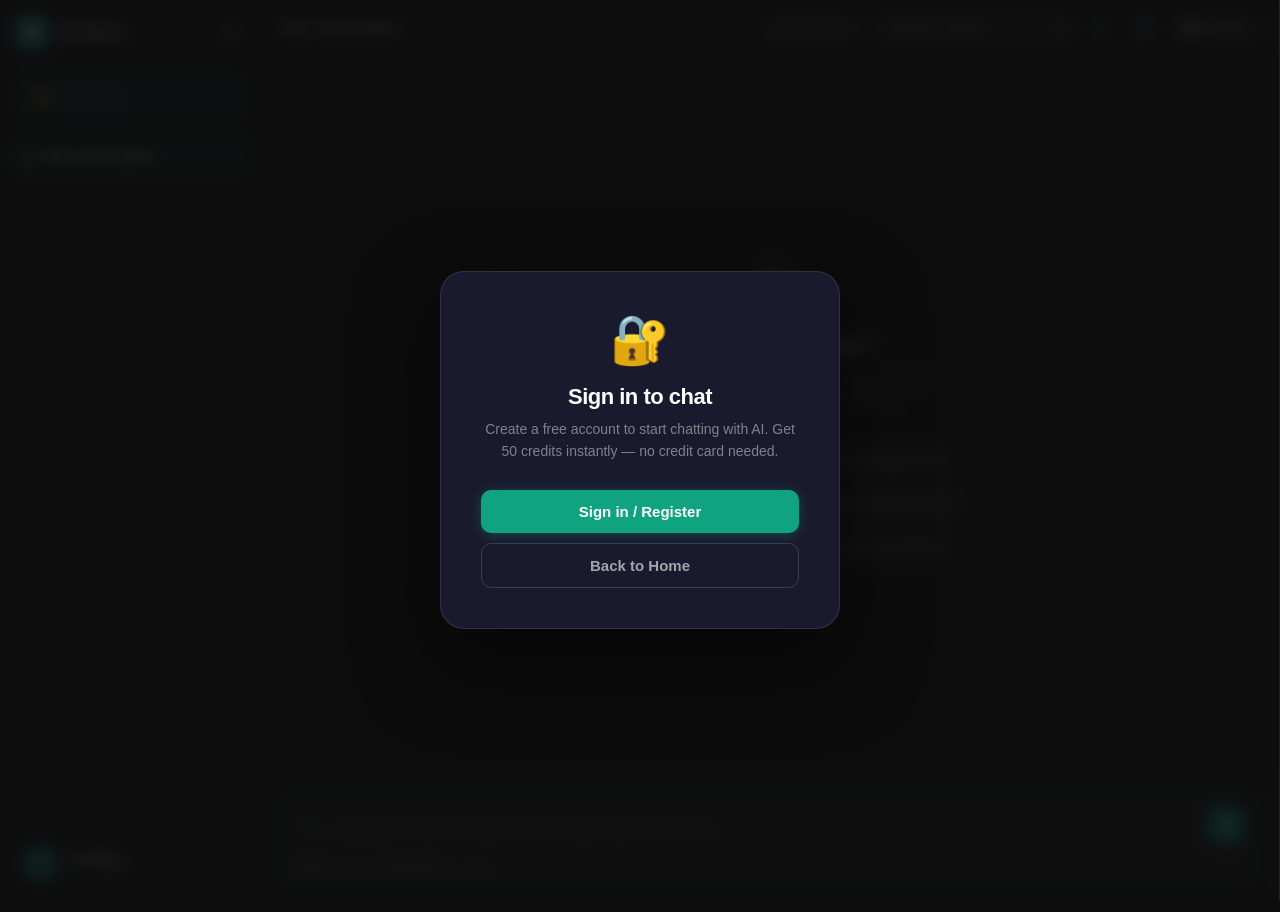
==== commit f2476227: "feat: new Danya models, pro_only access, credit costs, smooth animations" ====
--- a/chat.html
+++ b/chat.html
@@ -6,6 +6,31 @@
 <title>Chat — AI Chat Company</title>
 <link rel="stylesheet" href="style.css">
 <style>
+/* ── Page load animation ── */
+@keyframes fadeInUp {
+  from { opacity: 0; transform: translateY(12px); }
+  to   { opacity: 1; transform: translateY(0); }
+}
+.chat-layout {
+  animation: fadeInUp 0.3s cubic-bezier(0.4,0,0.2,1) both;
+}
+.sidebar {
+  animation: fadeInUp 0.35s cubic-bezier(0.4,0,0.2,1) 0.05s both;
+}
+.main {
+  animation: fadeInUp 0.35s cubic-bezier(0.4,0,0.2,1) 0.1s both;
+}
+/* ── Smooth msg appear ── */
+.msg-row {
+  animation: fadeInUp 0.25s cubic-bezier(0.4,0,0.2,1) both;
+}
+/* ── Model select styling ── */
+.model-sel optgroup { font-weight: 700; }
+/* ── Pro badge on locked models ── */
+.model-sel option[value="danya-coala-5.0"],
+.model-sel option[value="danya-5.5-pro"] {
+  color: #f59e0b;
+}
 /* ── Live Preview Panel ── */
 .preview-panel {
   width: 0; flex-shrink: 0;
@@ -190,18 +215,24 @@
       <span class="topbar-title" id="chat-title">New conversation</span>
       <span class="agent-indicator" id="agent-indicator">🤖 AI Assistant</span>
       <select class="model-sel" id="model-sel" title="Select AI model">
-        <optgroup label="✦ Danya AI">
+        <optgroup label="✦ Danya AI — Free">
           <option value="danya-1.0">Danya 1.0</option>
           <option value="danya-1.7-mj">Danya 1.7 MJ</option>
           <option value="danya-2.5-turbo">Danya 2.5 Turbo</option>
-          <option value="danya-coala-5.0">Danya Coala 5.0</option>
+          <option value="danya-g-4.4">Danya G 4.4 · 5cr</option>
+          <option value="danya-coala-4.8">Danya Coala 4.8 · 10cr</option>
+        </optgroup>
+        <optgroup label="✦ Danya AI — Pro">
+          <option value="danya-coala-5.0">Danya Coala 5.0 · 50cr 🔒</option>
+          <option value="danya-5.5-pro">Danya 5.5 Pro · 100cr 🔒</option>
         </optgroup>
         <optgroup label="Google Gemini">
           <option value="gemini-2.0-flash" selected>Gemini 2.0 Flash</option>
           <option value="gemini-2.0-flash-lite">Gemini 2.0 Flash Lite</option>
+          <option value="gemini-2.5-flash">Gemini 2.5 Flash</option>
+          <option value="gemini-2.5-pro">Gemini 2.5 Pro</option>
           <option value="gemini-1.5-pro">Gemini 1.5 Pro</option>
           <option value="gemini-1.5-flash">Gemini 1.5 Flash</option>
-          <option value="gemini-2.5-pro">Gemini 2.5 Pro</option>
         </optgroup>
       </select>
       <button class="icon-btn" onclick="clearChat()" title="Clear chat">🗑️</button>
@@ -796,6 +827,11 @@
         document.getElementById('credits-modal').style.display = 'flex';
         throw new Error('no_credits');
       }
+      if (err.error === 'pro_required') {
+        msgEl.remove();
+        appendErrorMsg('🔒 ' + (err.message || 'This model requires Pro plan.'));
+        throw new Error('pro_required');
+      }
       throw new Error(err.error || `Server error ${res.status}`);
     }
 
@@ -812,13 +848,23 @@
         if (data === '[DONE]') break;
         try {
           const parsed = JSON.parse(data);
-          const delta = parsed.choices?.[0]?.delta?.content || '';
+          // OpenAI/OpenRouter format
+          const delta = parsed.choices?.[0]?.delta?.content
+            // Gemini streaming format (server converts it)
+            || parsed.choices?.[0]?.message?.content
+            || '';
           if (delta) {
             fullText += delta;
             textEl.innerHTML = renderMarkdown(fullText);
             scrollToBottom();
           }
-        } catch (e) {}
+          // Check for errors in stream
+          if (parsed.error) {
+            throw new Error(parsed.error);
+          }
+        } catch (e) {
+          if (e.message && e.message !== 'no_credits') console.warn('SSE parse:', e.message);
+        }
       }
     }
   } catch (e) {
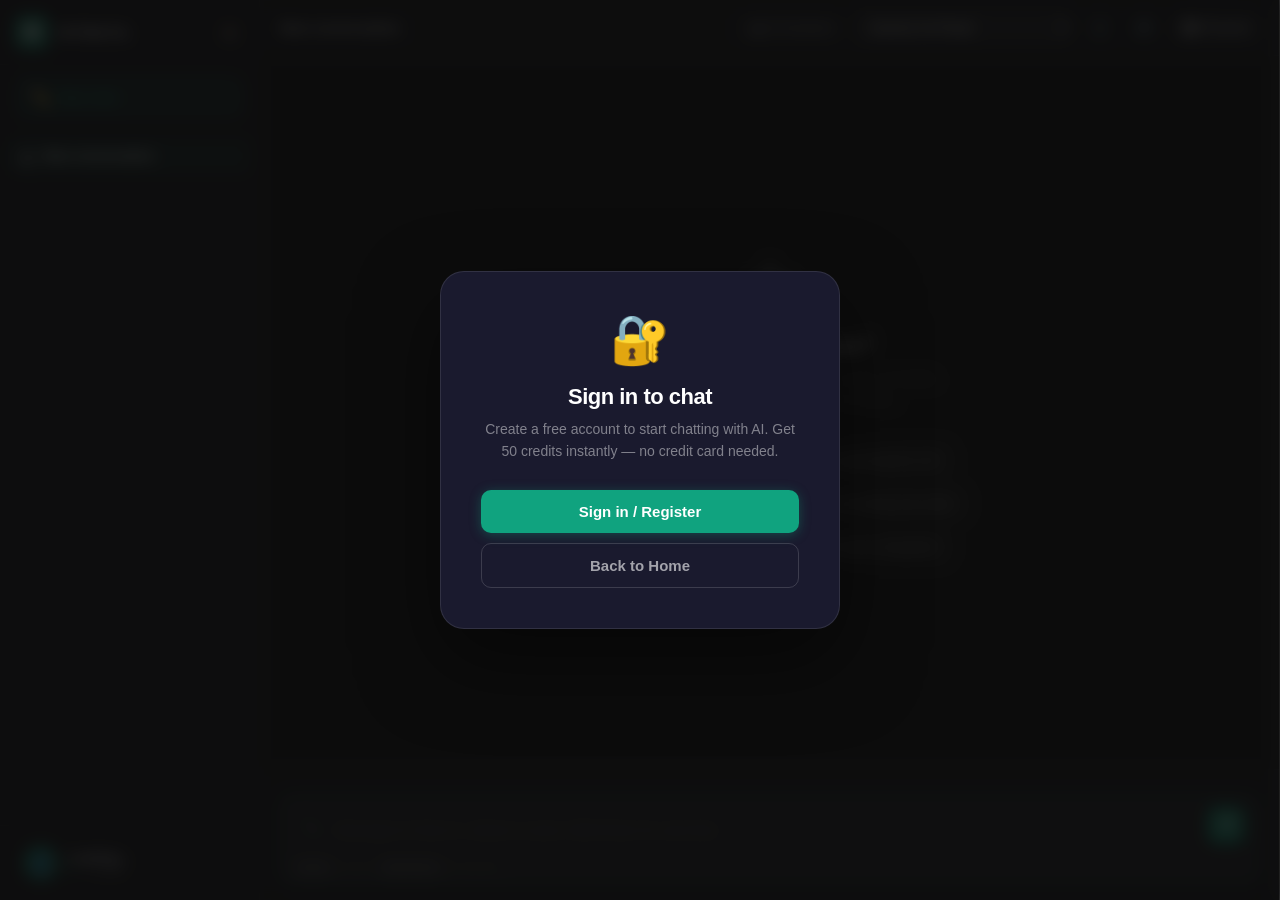
==== commit e143d40c: "style: improve model selector design" ====
--- a/chat.html
+++ b/chat.html
@@ -25,11 +25,29 @@
   animation: fadeInUp 0.25s cubic-bezier(0.4,0,0.2,1) both;
 }
 /* ── Model select styling ── */
-.model-sel optgroup { font-weight: 700; }
+.model-sel optgroup { 
+  font-weight: 700; 
+  font-size: 11px;
+  text-transform: uppercase;
+  letter-spacing: 0.8px;
+}
+.model-sel optgroup[label*="Pro"] {
+  background: linear-gradient(135deg, rgba(245,158,11,0.15), rgba(251,146,60,0.1));
+}
 /* ── Pro badge on locked models ── */
 .model-sel option[value="danya-coala-5.0"],
 .model-sel option[value="danya-5.5-pro"] {
-  color: #f59e0b;
+  color: #fbbf24;
+  font-weight: 700;
+}
+/* ── Cost indicators ── */
+.model-sel option[value*="g-4.4"]::after,
+.model-sel option[value*="coala-4.8"]::after {
+  content: " 💎";
+}
+.model-sel option[value*="coala-5.0"]::after,
+.model-sel option[value*="5.5-pro"]::after {
+  content: " 👑";
 }
 /* ── Live Preview Panel ── */
 .preview-panel {
--- a/style.css
+++ b/style.css
@@ -1316,14 +1316,35 @@
 .model-sel {
   background: rgba(255,255,255,0.06);
   border: 1px solid rgba(255,255,255,0.1);
-  border-radius: 8px; padding: 6px 10px;
-  color: rgba(255,255,255,0.7); font-size: 12px;
+  border-radius: 8px; padding: 7px 12px;
+  color: rgba(255,255,255,0.85); font-size: 13px;
+  font-weight: 600;
   outline: none; cursor: pointer;
   font-family: var(--font);
   transition: all var(--transition);
-}
-.model-sel:focus { border-color: var(--c); }
-.model-sel option { background: #1a1a2e; }
+  min-width: 180px;
+}
+.model-sel:hover { 
+  background: rgba(255,255,255,0.1); 
+  border-color: rgba(255,255,255,0.2);
+}
+.model-sel:focus { 
+  border-color: var(--c); 
+  box-shadow: 0 0 0 3px rgba(var(--c-rgb), 0.15);
+}
+.model-sel option { 
+  background: #1a1a2e; 
+  color: rgba(255,255,255,0.9);
+  padding: 8px;
+}
+.model-sel optgroup { 
+  background: #0d0d0d; 
+  color: rgba(255,255,255,0.5);
+  font-weight: 700;
+  font-size: 11px;
+  letter-spacing: 0.5px;
+  padding: 6px 0;
+}
 .icon-btn {
   width: 32px; height: 32px;
   background: transparent; border: 1px solid rgba(255,255,255,0.1);
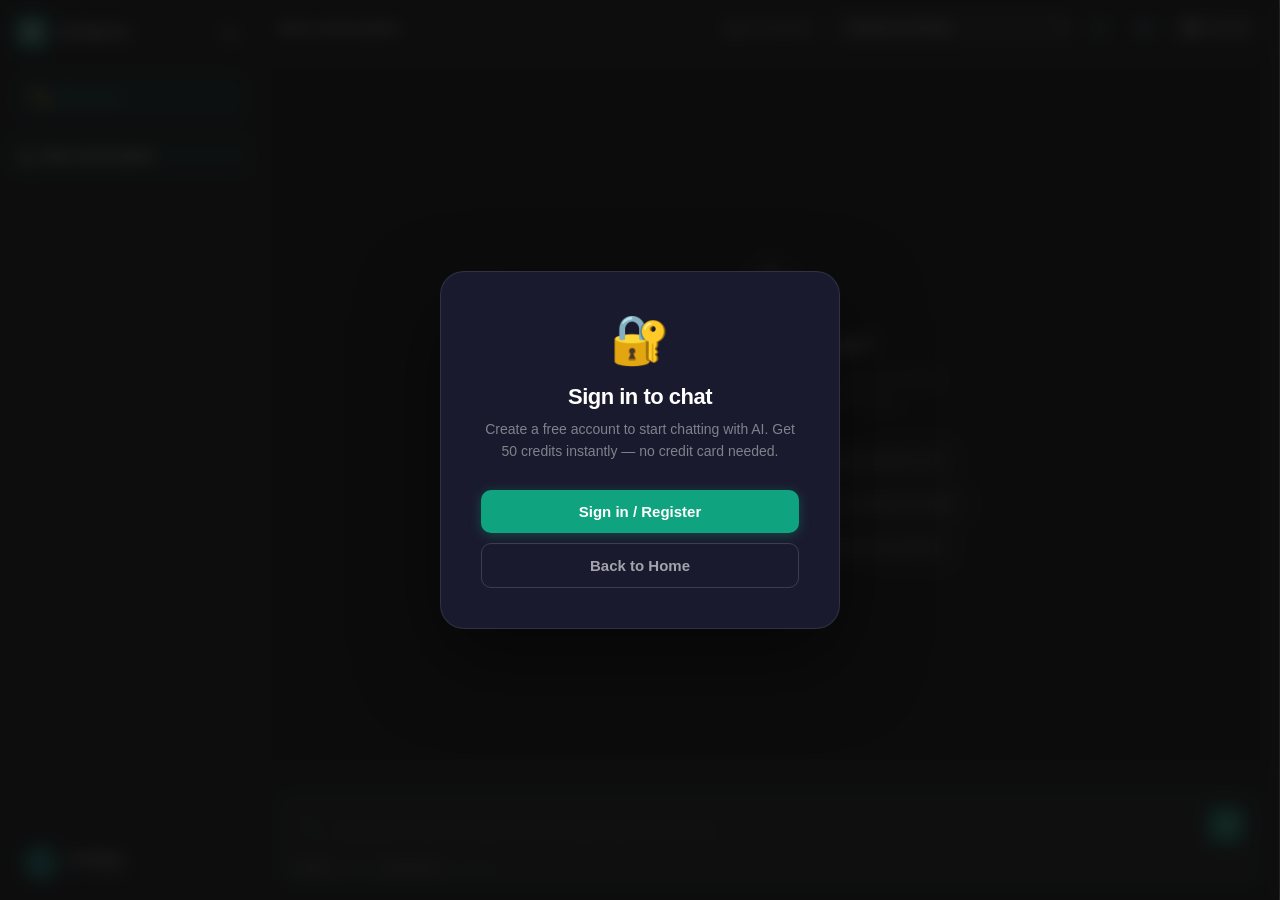
==== commit ca0296bd: "feat: admin panel, new Danya models (6 Turbo Pro, AI 5.5, Coala 3.7), auto-create admin" ====
--- a/chat.html
+++ b/chat.html
@@ -237,12 +237,15 @@
           <option value="danya-1.0">Danya 1.0</option>
           <option value="danya-1.7-mj">Danya 1.7 MJ</option>
           <option value="danya-2.5-turbo">Danya 2.5 Turbo</option>
+          <option value="danya-coala-3.7">Danya Coala 3.7</option>
           <option value="danya-g-4.4">Danya G 4.4 · 5cr</option>
           <option value="danya-coala-4.8">Danya Coala 4.8 · 10cr</option>
         </optgroup>
-        <optgroup label="✦ Danya AI — Pro">
-          <option value="danya-coala-5.0">Danya Coala 5.0 · 50cr 🔒</option>
-          <option value="danya-5.5-pro">Danya 5.5 Pro · 100cr 🔒</option>
+        <optgroup label="✦ Danya AI — Pro 🔒">
+          <option value="danya-coala-5.0">Danya Coala 5.0 · 50cr</option>
+          <option value="danya-ai-5.5">Danya AI 5.5 · 80cr</option>
+          <option value="danya-5.5-pro">Danya 5.5 Pro · 100cr</option>
+          <option value="danya-6-turbo-pro">⚡ Danya 6 Turbo Pro · 150cr</option>
         </optgroup>
         <optgroup label="Google Gemini">
           <option value="gemini-2.0-flash" selected>Gemini 2.0 Flash</option>
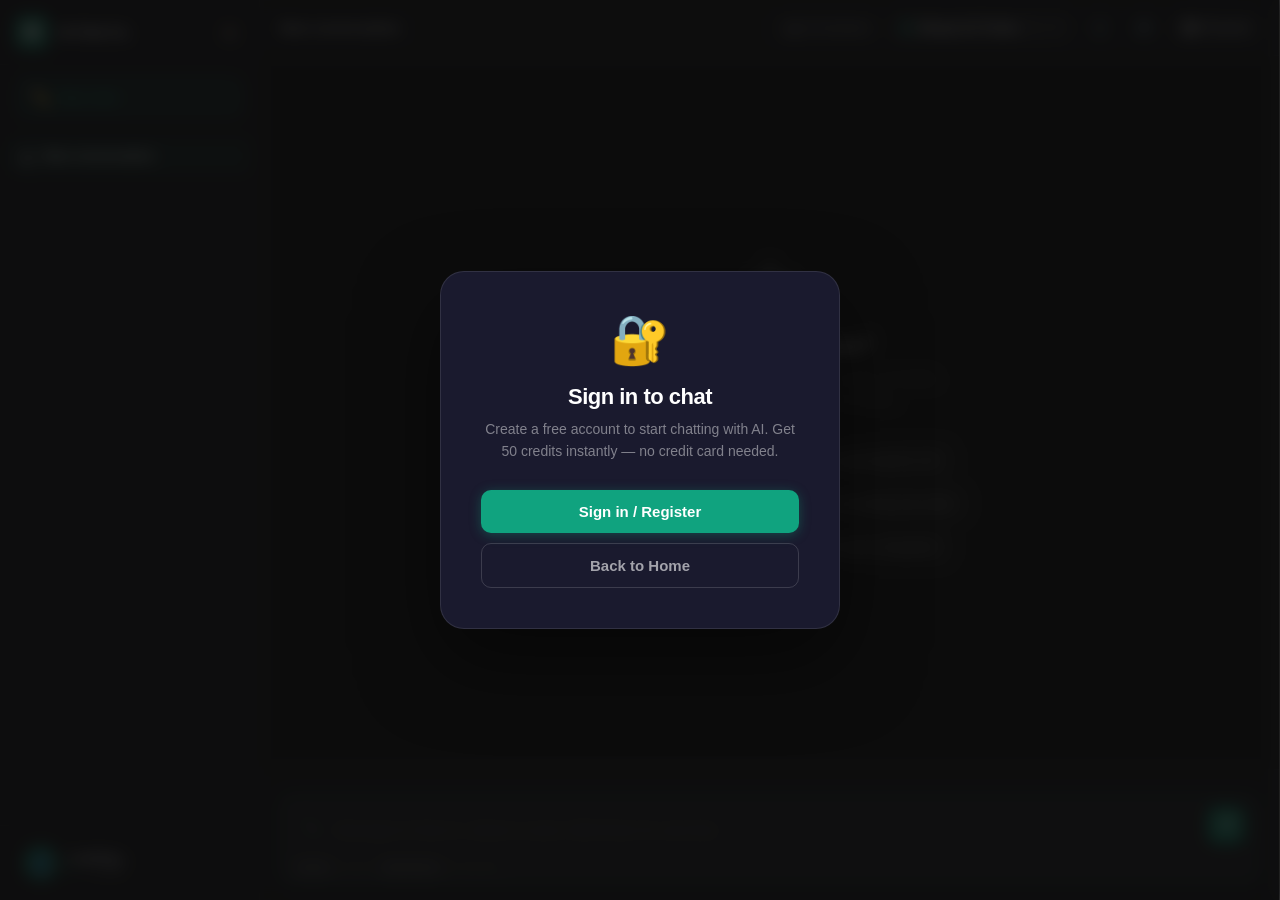
==== commit 167bb7fd: "feat: custom animated model picker, remove Gemini, fix pro access" ====
--- a/chat.html
+++ b/chat.html
@@ -24,31 +24,112 @@
 .msg-row {
   animation: fadeInUp 0.25s cubic-bezier(0.4,0,0.2,1) both;
 }
-/* ── Model select styling ── */
-.model-sel optgroup { 
-  font-weight: 700; 
-  font-size: 11px;
-  text-transform: uppercase;
-  letter-spacing: 0.8px;
-}
-.model-sel optgroup[label*="Pro"] {
-  background: linear-gradient(135deg, rgba(245,158,11,0.15), rgba(251,146,60,0.1));
-}
-/* ── Pro badge on locked models ── */
-.model-sel option[value="danya-coala-5.0"],
-.model-sel option[value="danya-5.5-pro"] {
-  color: #fbbf24;
-  font-weight: 700;
-}
-/* ── Cost indicators ── */
-.model-sel option[value*="g-4.4"]::after,
-.model-sel option[value*="coala-4.8"]::after {
-  content: " 💎";
-}
-.model-sel option[value*="coala-5.0"]::after,
-.model-sel option[value*="5.5-pro"]::after {
-  content: " 👑";
-}
+/* ── Custom Model Picker ── */
+.model-picker { position: relative; }
+.model-btn {
+  display: flex; align-items: center; gap: 8px;
+  padding: 6px 12px; border-radius: 10px;
+  background: rgba(255,255,255,0.06);
+  border: 1px solid rgba(255,255,255,0.1);
+  color: #fff; font-size: 13px; font-weight: 600;
+  cursor: pointer; font-family: inherit;
+  transition: all 0.2s; min-width: 180px;
+  user-select: none;
+}
+.model-btn:hover { background: rgba(255,255,255,0.1); border-color: rgba(255,255,255,0.2); }
+.model-btn.open { border-color: var(--c); background: rgba(var(--c-rgb),0.1); }
+.model-btn-dot {
+  width: 8px; height: 8px; border-radius: 50%;
+  background: var(--c); flex-shrink: 0;
+  box-shadow: 0 0 6px var(--c);
+  animation: dotPulse 2s ease-in-out infinite;
+}
+@keyframes dotPulse { 0%,100%{opacity:1;transform:scale(1)} 50%{opacity:0.5;transform:scale(1.4)} }
+.model-btn-name { flex: 1; text-align: left; }
+.model-btn-cost { font-size: 10px; color: rgba(255,255,255,0.4); font-weight: 500; }
+.model-btn-arrow { font-size: 10px; color: rgba(255,255,255,0.4); transition: transform 0.2s; }
+.model-btn.open .model-btn-arrow { transform: rotate(180deg); }
+
+.model-dropdown {
+  position: absolute; top: calc(100% + 8px); left: 0;
+  width: 320px; z-index: 999;
+  background: #111827;
+  border: 1px solid rgba(255,255,255,0.1);
+  border-radius: 16px; overflow: hidden;
+  box-shadow: 0 24px 60px rgba(0,0,0,0.6), 0 0 0 1px rgba(255,255,255,0.05);
+  opacity: 0; pointer-events: none;
+  transform: translateY(-8px) scale(0.97);
+  transition: all 0.2s cubic-bezier(0.4,0,0.2,1);
+  transform-origin: top left;
+}
+.model-dropdown.open {
+  opacity: 1; pointer-events: all;
+  transform: translateY(0) scale(1);
+}
+.model-dropdown-header {
+  padding: 12px 16px 8px;
+  font-size: 10px; font-weight: 700;
+  color: rgba(255,255,255,0.3);
+  text-transform: uppercase; letter-spacing: 1px;
+  border-bottom: 1px solid rgba(255,255,255,0.06);
+}
+.model-group { padding: 6px 0; }
+.model-group-label {
+  padding: 6px 16px 4px;
+  font-size: 10px; font-weight: 700;
+  color: rgba(255,255,255,0.25);
+  text-transform: uppercase; letter-spacing: 0.8px;
+  display: flex; align-items: center; gap: 6px;
+}
+.model-group-label::after {
+  content: ''; flex: 1; height: 1px;
+  background: rgba(255,255,255,0.06);
+}
+.model-item {
+  display: flex; align-items: center; gap: 12px;
+  padding: 9px 16px; cursor: pointer;
+  transition: background 0.15s; position: relative;
+}
+.model-item:hover { background: rgba(255,255,255,0.05); }
+.model-item.selected { background: rgba(var(--c-rgb),0.1); }
+.model-item.selected::before {
+  content: ''; position: absolute; left: 0; top: 0; bottom: 0;
+  width: 2px; background: var(--c);
+}
+.model-item-icon {
+  width: 32px; height: 32px; border-radius: 8px;
+  display: flex; align-items: center; justify-content: center;
+  font-size: 16px; flex-shrink: 0;
+  background: rgba(255,255,255,0.06);
+}
+.model-item.pro-model .model-item-icon { background: rgba(245,158,11,0.1); }
+.model-item.ultra-model .model-item-icon { background: rgba(239,68,68,0.1); }
+.model-item-info { flex: 1; min-width: 0; }
+.model-item-name {
+  font-size: 13px; font-weight: 600; color: #fff;
+  display: flex; align-items: center; gap: 6px;
+}
+.model-item-desc { font-size: 11px; color: rgba(255,255,255,0.35); margin-top: 1px; }
+.model-item-right { display: flex; flex-direction: column; align-items: flex-end; gap: 3px; }
+.model-cost {
+  font-size: 11px; font-weight: 700;
+  color: rgba(255,255,255,0.4);
+  background: rgba(255,255,255,0.06);
+  padding: 2px 7px; border-radius: 99px;
+}
+.model-item.pro-model .model-cost { color: #f59e0b; background: rgba(245,158,11,0.1); }
+.model-item.ultra-model .model-cost { color: #ef4444; background: rgba(239,68,68,0.1); }
+.model-lock {
+  font-size: 11px; color: rgba(255,255,255,0.25);
+}
+.model-badge {
+  font-size: 9px; font-weight: 800; padding: 1px 5px;
+  border-radius: 4px; letter-spacing: 0.5px;
+}
+.badge-free { background: rgba(16,163,127,0.15); color: #10a37f; }
+.badge-pro { background: rgba(245,158,11,0.15); color: #f59e0b; }
+.badge-new { background: rgba(59,130,246,0.15); color: #60a5fa; }
+.model-divider { height: 1px; background: rgba(255,255,255,0.06); margin: 4px 0; }
 /* ── Live Preview Panel ── */
 .preview-panel {
   width: 0; flex-shrink: 0;
@@ -232,30 +313,109 @@
       <button class="sb-toggle-btn" id="sb-toggle" onclick="toggleSidebar()" aria-label="Toggle sidebar">☰</button>
       <span class="topbar-title" id="chat-title">New conversation</span>
       <span class="agent-indicator" id="agent-indicator">🤖 AI Assistant</span>
-      <select class="model-sel" id="model-sel" title="Select AI model">
-        <optgroup label="✦ Danya AI — Free">
-          <option value="danya-1.0">Danya 1.0</option>
-          <option value="danya-1.7-mj">Danya 1.7 MJ</option>
-          <option value="danya-2.5-turbo">Danya 2.5 Turbo</option>
-          <option value="danya-coala-3.7">Danya Coala 3.7</option>
-          <option value="danya-g-4.4">Danya G 4.4 · 5cr</option>
-          <option value="danya-coala-4.8">Danya Coala 4.8 · 10cr</option>
-        </optgroup>
-        <optgroup label="✦ Danya AI — Pro 🔒">
-          <option value="danya-coala-5.0">Danya Coala 5.0 · 50cr</option>
-          <option value="danya-ai-5.5">Danya AI 5.5 · 80cr</option>
-          <option value="danya-5.5-pro">Danya 5.5 Pro · 100cr</option>
-          <option value="danya-6-turbo-pro">⚡ Danya 6 Turbo Pro · 150cr</option>
-        </optgroup>
-        <optgroup label="Google Gemini">
-          <option value="gemini-2.0-flash" selected>Gemini 2.0 Flash</option>
-          <option value="gemini-2.0-flash-lite">Gemini 2.0 Flash Lite</option>
-          <option value="gemini-2.5-flash">Gemini 2.5 Flash</option>
-          <option value="gemini-2.5-pro">Gemini 2.5 Pro</option>
-          <option value="gemini-1.5-pro">Gemini 1.5 Pro</option>
-          <option value="gemini-1.5-flash">Gemini 1.5 Flash</option>
-        </optgroup>
-      </select>
+      <div class="model-picker" id="model-picker">
+        <button class="model-btn" id="model-btn" onclick="toggleModelPicker()" type="button">
+          <span class="model-btn-dot"></span>
+          <span class="model-btn-name" id="model-btn-name">Danya 2.5 Turbo</span>
+          <span class="model-btn-cost" id="model-btn-cost">1cr</span>
+          <span class="model-btn-arrow">▼</span>
+        </button>
+        <div class="model-dropdown" id="model-dropdown">
+          <div class="model-dropdown-header">✦ Danya AI Models</div>
+
+          <div class="model-group">
+            <div class="model-group-label">Free Tier</div>
+            <div class="model-item" data-model="danya-1.0" data-cost="1" data-tier="free" onclick="selectModel(this)">
+              <div class="model-item-icon">🌱</div>
+              <div class="model-item-info">
+                <div class="model-item-name">Danya 1.0 <span class="model-badge badge-free">FREE</span></div>
+                <div class="model-item-desc">Fast & friendly assistant</div>
+              </div>
+              <div class="model-item-right"><span class="model-cost">1cr</span></div>
+            </div>
+            <div class="model-item" data-model="danya-1.7-mj" data-cost="1" data-tier="free" onclick="selectModel(this)">
+              <div class="model-item-icon">⚡</div>
+              <div class="model-item-info">
+                <div class="model-item-name">Danya 1.7 MJ <span class="model-badge badge-free">FREE</span></div>
+                <div class="model-item-desc">Creative & concise</div>
+              </div>
+              <div class="model-item-right"><span class="model-cost">1cr</span></div>
+            </div>
+            <div class="model-item selected" data-model="danya-2.5-turbo" data-cost="1" data-tier="free" onclick="selectModel(this)">
+              <div class="model-item-icon">🚀</div>
+              <div class="model-item-info">
+                <div class="model-item-name">Danya 2.5 Turbo <span class="model-badge badge-new">DEFAULT</span></div>
+                <div class="model-item-desc">Fast & powerful</div>
+              </div>
+              <div class="model-item-right"><span class="model-cost">1cr</span></div>
+            </div>
+            <div class="model-item" data-model="danya-coala-3.7" data-cost="1" data-tier="free" onclick="selectModel(this)">
+              <div class="model-item-icon">🐨</div>
+              <div class="model-item-info">
+                <div class="model-item-name">Danya Coala 3.7 <span class="model-badge badge-free">FREE</span></div>
+                <div class="model-item-desc">Lightweight & quick</div>
+              </div>
+              <div class="model-item-right"><span class="model-cost">1cr</span></div>
+            </div>
+            <div class="model-item" data-model="danya-g-4.4" data-cost="5" data-tier="free" onclick="selectModel(this)">
+              <div class="model-item-icon">💎</div>
+              <div class="model-item-info">
+                <div class="model-item-name">Danya G 4.4</div>
+                <div class="model-item-desc">Advanced & detailed</div>
+              </div>
+              <div class="model-item-right"><span class="model-cost">5cr</span></div>
+            </div>
+            <div class="model-item" data-model="danya-coala-4.8" data-cost="10" data-tier="free" onclick="selectModel(this)">
+              <div class="model-item-icon">🔮</div>
+              <div class="model-item-info">
+                <div class="model-item-name">Danya Coala 4.8</div>
+                <div class="model-item-desc">Highly capable</div>
+              </div>
+              <div class="model-item-right"><span class="model-cost">10cr</span></div>
+            </div>
+          </div>
+
+          <div class="model-divider"></div>
+
+          <div class="model-group">
+            <div class="model-group-label">Pro Tier 🔒</div>
+            <div class="model-item pro-model" data-model="danya-coala-5.0" data-cost="50" data-tier="pro" onclick="selectModel(this)">
+              <div class="model-item-icon">👑</div>
+              <div class="model-item-info">
+                <div class="model-item-name">Danya Coala 5.0 <span class="model-badge badge-pro">PRO</span></div>
+                <div class="model-item-desc">Premium intelligence</div>
+              </div>
+              <div class="model-item-right"><span class="model-cost">50cr</span><span class="model-lock">🔒</span></div>
+            </div>
+            <div class="model-item pro-model" data-model="danya-ai-5.5" data-cost="80" data-tier="pro" onclick="selectModel(this)">
+              <div class="model-item-icon">🧠</div>
+              <div class="model-item-info">
+                <div class="model-item-name">Danya AI 5.5 <span class="model-badge badge-pro">PRO</span></div>
+                <div class="model-item-desc">Highly advanced</div>
+              </div>
+              <div class="model-item-right"><span class="model-cost">80cr</span><span class="model-lock">🔒</span></div>
+            </div>
+            <div class="model-item pro-model" data-model="danya-5.5-pro" data-cost="100" data-tier="pro" onclick="selectModel(this)">
+              <div class="model-item-icon">⚙️</div>
+              <div class="model-item-info">
+                <div class="model-item-name">Danya 5.5 Pro <span class="model-badge badge-pro">PRO</span></div>
+                <div class="model-item-desc">Precision & power</div>
+              </div>
+              <div class="model-item-right"><span class="model-cost">100cr</span><span class="model-lock">🔒</span></div>
+            </div>
+            <div class="model-item ultra-model" data-model="danya-6-turbo-pro" data-cost="150" data-tier="pro" onclick="selectModel(this)">
+              <div class="model-item-icon">⚡</div>
+              <div class="model-item-info">
+                <div class="model-item-name" style="color:#fbbf24">Danya 6 Turbo Pro <span class="model-badge" style="background:rgba(239,68,68,0.2);color:#ef4444">ULTRA</span></div>
+                <div class="model-item-desc">The most powerful model ever</div>
+              </div>
+              <div class="model-item-right"><span class="model-cost">150cr</span><span class="model-lock">🔒</span></div>
+            </div>
+          </div>
+        </div>
+      </div>
+      <!-- Hidden input for compatibility -->
+      <input type="hidden" id="model-sel" value="danya-2.5-turbo">
       <button class="icon-btn" onclick="clearChat()" title="Clear chat">🗑️</button>
       <button class="icon-btn" onclick="openPromptModal()" title="Custom prompt" style="font-size:16px">⚙️</button>
       <button class="preview-toggle-btn" id="preview-toggle" onclick="togglePreview()" title="Live Preview">
@@ -1204,6 +1364,57 @@
     .replace(/>/g, '&gt;').replace(/"/g, '&quot;');
 }
 
+// ── Custom Model Picker ────────────────────────────────────────────────
+function toggleModelPicker() {
+  const btn = document.getElementById('model-btn');
+  const dd  = document.getElementById('model-dropdown');
+  const open = dd.classList.toggle('open');
+  btn.classList.toggle('open', open);
+}
+
+function selectModel(el) {
+  const model = el.dataset.model;
+  const cost  = el.dataset.cost;
+  const name  = el.querySelector('.model-item-name').childNodes[0].textContent.trim();
+
+  // Update hidden input
+  document.getElementById('model-sel').value = model;
+
+  // Update button
+  document.getElementById('model-btn-name').textContent = name;
+  document.getElementById('model-btn-cost').textContent = cost + 'cr';
+
+  // Update dot color for pro models
+  const dot = document.querySelector('.model-btn-dot');
+  if (el.classList.contains('ultra-model')) {
+    dot.style.background = '#ef4444';
+    dot.style.boxShadow = '0 0 6px #ef4444';
+  } else if (el.classList.contains('pro-model')) {
+    dot.style.background = '#f59e0b';
+    dot.style.boxShadow = '0 0 6px #f59e0b';
+  } else {
+    dot.style.background = 'var(--c)';
+    dot.style.boxShadow = '0 0 6px var(--c)';
+  }
+
+  // Mark selected
+  document.querySelectorAll('.model-item').forEach(i => i.classList.remove('selected'));
+  el.classList.add('selected');
+
+  // Close dropdown
+  document.getElementById('model-dropdown').classList.remove('open');
+  document.getElementById('model-btn').classList.remove('open');
+}
+
+// Close picker on outside click
+document.addEventListener('click', (e) => {
+  const picker = document.getElementById('model-picker');
+  if (picker && !picker.contains(e.target)) {
+    document.getElementById('model-dropdown')?.classList.remove('open');
+    document.getElementById('model-btn')?.classList.remove('open');
+  }
+});
+
 function getErrMsg(err) {
   const m = err?.message || String(err);
   if (m.includes('Failed to fetch') || m.includes('NetworkError')) return 'Network error. Check your connection.';
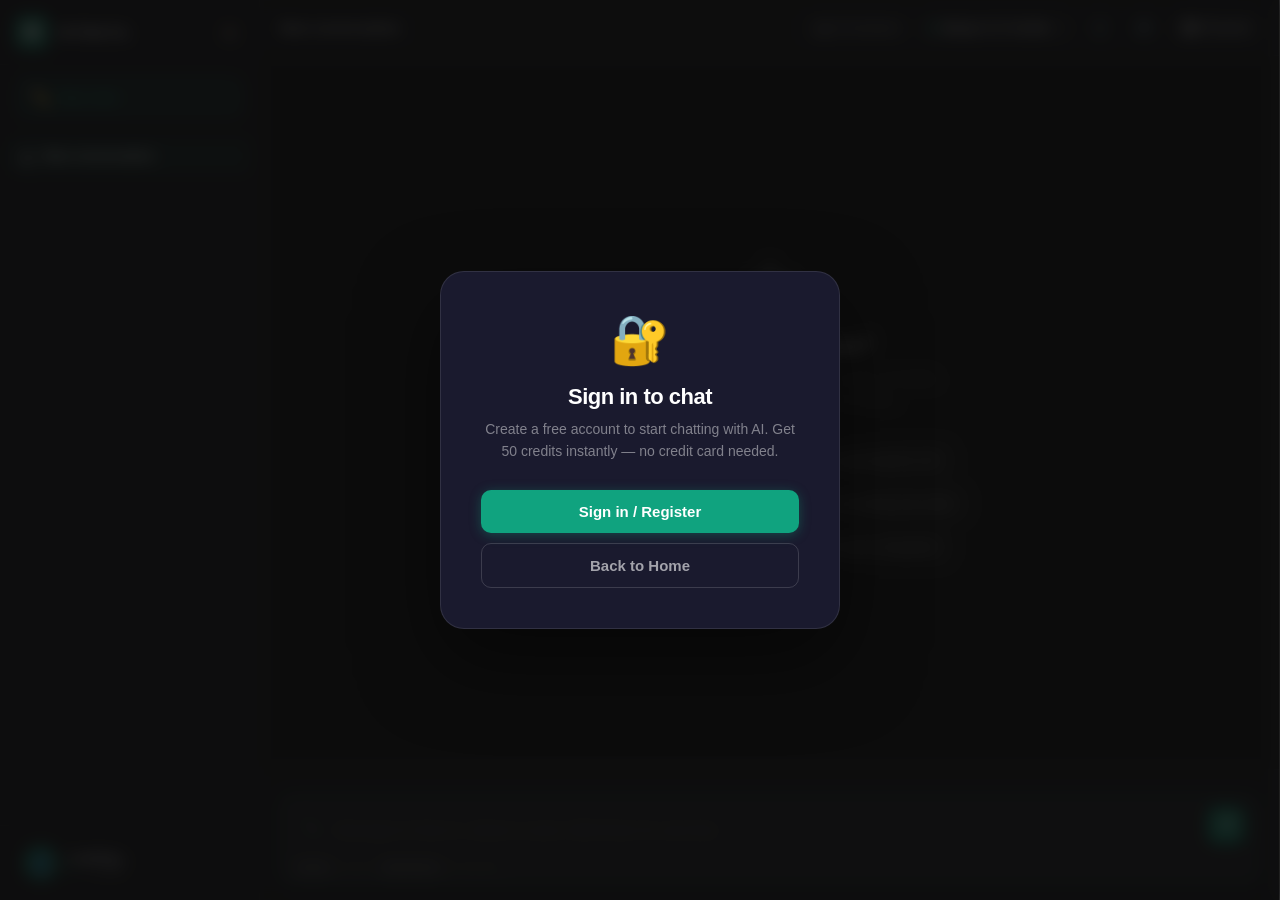
==== commit 1a374ca9: "style: compact tech model picker, monospace font, minimal design" ====
--- a/chat.html
+++ b/chat.html
@@ -24,112 +24,87 @@
 .msg-row {
   animation: fadeInUp 0.25s cubic-bezier(0.4,0,0.2,1) both;
 }
-/* ── Custom Model Picker ── */
+/* ── Custom Model Picker — compact tech style ── */
 .model-picker { position: relative; }
 .model-btn {
+  display: flex; align-items: center; gap: 6px;
+  padding: 5px 10px; border-radius: 7px;
+  background: rgba(255,255,255,0.05);
+  border: 1px solid rgba(255,255,255,0.08);
+  color: rgba(255,255,255,0.85); font-size: 12px; font-weight: 600;
+  cursor: pointer; font-family: 'SF Mono', 'Fira Code', monospace;
+  transition: all 0.15s; user-select: none;
+  letter-spacing: -0.2px;
+}
+.model-btn:hover { background: rgba(255,255,255,0.08); border-color: rgba(255,255,255,0.15); }
+.model-btn.open { border-color: rgba(var(--c-rgb),0.5); background: rgba(var(--c-rgb),0.08); }
+.model-btn-dot {
+  width: 6px; height: 6px; border-radius: 50%;
+  background: var(--c); flex-shrink: 0;
+  box-shadow: 0 0 5px var(--c);
+  animation: dotPulse 2s ease-in-out infinite;
+}
+@keyframes dotPulse { 0%,100%{opacity:1} 50%{opacity:0.4} }
+.model-btn-name { max-width: 130px; overflow: hidden; text-overflow: ellipsis; white-space: nowrap; }
+.model-btn-arrow { font-size: 8px; color: rgba(255,255,255,0.3); transition: transform 0.15s; margin-left: 2px; }
+.model-btn.open .model-btn-arrow { transform: rotate(180deg); }
+
+.model-dropdown {
+  position: absolute; top: calc(100% + 6px); left: 0;
+  width: 260px; z-index: 999;
+  background: #0f1117;
+  border: 1px solid rgba(255,255,255,0.1);
+  border-radius: 10px; overflow: hidden;
+  box-shadow: 0 16px 40px rgba(0,0,0,0.7), 0 0 0 1px rgba(255,255,255,0.04);
+  opacity: 0; pointer-events: none;
+  transform: translateY(-6px) scale(0.98);
+  transition: all 0.15s cubic-bezier(0.4,0,0.2,1);
+  transform-origin: top left;
+}
+.model-dropdown.open { opacity: 1; pointer-events: all; transform: translateY(0) scale(1); }
+
+.model-group-label {
+  padding: 8px 12px 4px;
+  font-size: 9px; font-weight: 700;
+  color: rgba(255,255,255,0.2);
+  text-transform: uppercase; letter-spacing: 1px;
+  font-family: 'SF Mono', monospace;
+  display: flex; align-items: center; gap: 6px;
+}
+.model-group-label::after { content: ''; flex: 1; height: 1px; background: rgba(255,255,255,0.05); }
+
+.model-item {
   display: flex; align-items: center; gap: 8px;
-  padding: 6px 12px; border-radius: 10px;
-  background: rgba(255,255,255,0.06);
-  border: 1px solid rgba(255,255,255,0.1);
-  color: #fff; font-size: 13px; font-weight: 600;
-  cursor: pointer; font-family: inherit;
-  transition: all 0.2s; min-width: 180px;
-  user-select: none;
-}
-.model-btn:hover { background: rgba(255,255,255,0.1); border-color: rgba(255,255,255,0.2); }
-.model-btn.open { border-color: var(--c); background: rgba(var(--c-rgb),0.1); }
-.model-btn-dot {
-  width: 8px; height: 8px; border-radius: 50%;
-  background: var(--c); flex-shrink: 0;
-  box-shadow: 0 0 6px var(--c);
-  animation: dotPulse 2s ease-in-out infinite;
-}
-@keyframes dotPulse { 0%,100%{opacity:1;transform:scale(1)} 50%{opacity:0.5;transform:scale(1.4)} }
-.model-btn-name { flex: 1; text-align: left; }
-.model-btn-cost { font-size: 10px; color: rgba(255,255,255,0.4); font-weight: 500; }
-.model-btn-arrow { font-size: 10px; color: rgba(255,255,255,0.4); transition: transform 0.2s; }
-.model-btn.open .model-btn-arrow { transform: rotate(180deg); }
-
-.model-dropdown {
-  position: absolute; top: calc(100% + 8px); left: 0;
-  width: 320px; z-index: 999;
-  background: #111827;
-  border: 1px solid rgba(255,255,255,0.1);
-  border-radius: 16px; overflow: hidden;
-  box-shadow: 0 24px 60px rgba(0,0,0,0.6), 0 0 0 1px rgba(255,255,255,0.05);
-  opacity: 0; pointer-events: none;
-  transform: translateY(-8px) scale(0.97);
-  transition: all 0.2s cubic-bezier(0.4,0,0.2,1);
-  transform-origin: top left;
-}
-.model-dropdown.open {
-  opacity: 1; pointer-events: all;
-  transform: translateY(0) scale(1);
-}
-.model-dropdown-header {
-  padding: 12px 16px 8px;
-  font-size: 10px; font-weight: 700;
-  color: rgba(255,255,255,0.3);
-  text-transform: uppercase; letter-spacing: 1px;
-  border-bottom: 1px solid rgba(255,255,255,0.06);
-}
-.model-group { padding: 6px 0; }
-.model-group-label {
-  padding: 6px 16px 4px;
-  font-size: 10px; font-weight: 700;
-  color: rgba(255,255,255,0.25);
-  text-transform: uppercase; letter-spacing: 0.8px;
-  display: flex; align-items: center; gap: 6px;
-}
-.model-group-label::after {
-  content: ''; flex: 1; height: 1px;
-  background: rgba(255,255,255,0.06);
-}
-.model-item {
-  display: flex; align-items: center; gap: 12px;
-  padding: 9px 16px; cursor: pointer;
-  transition: background 0.15s; position: relative;
-}
-.model-item:hover { background: rgba(255,255,255,0.05); }
-.model-item.selected { background: rgba(var(--c-rgb),0.1); }
+  padding: 6px 12px; cursor: pointer;
+  transition: background 0.1s; position: relative;
+}
+.model-item:hover { background: rgba(255,255,255,0.04); }
+.model-item.selected { background: rgba(var(--c-rgb),0.08); }
 .model-item.selected::before {
   content: ''; position: absolute; left: 0; top: 0; bottom: 0;
-  width: 2px; background: var(--c);
-}
-.model-item-icon {
-  width: 32px; height: 32px; border-radius: 8px;
-  display: flex; align-items: center; justify-content: center;
-  font-size: 16px; flex-shrink: 0;
-  background: rgba(255,255,255,0.06);
-}
-.model-item.pro-model .model-item-icon { background: rgba(245,158,11,0.1); }
-.model-item.ultra-model .model-item-icon { background: rgba(239,68,68,0.1); }
-.model-item-info { flex: 1; min-width: 0; }
+  width: 2px; background: var(--c); border-radius: 0 1px 1px 0;
+}
+.model-item-dot {
+  width: 5px; height: 5px; border-radius: 50%; flex-shrink: 0;
+  background: rgba(255,255,255,0.2);
+}
+.model-item.selected .model-item-dot { background: var(--c); box-shadow: 0 0 4px var(--c); }
+.model-item.pro-model .model-item-dot { background: rgba(245,158,11,0.5); }
+.model-item.ultra-model .model-item-dot { background: rgba(239,68,68,0.7); box-shadow: 0 0 4px #ef4444; }
 .model-item-name {
-  font-size: 13px; font-weight: 600; color: #fff;
-  display: flex; align-items: center; gap: 6px;
-}
-.model-item-desc { font-size: 11px; color: rgba(255,255,255,0.35); margin-top: 1px; }
-.model-item-right { display: flex; flex-direction: column; align-items: flex-end; gap: 3px; }
-.model-cost {
-  font-size: 11px; font-weight: 700;
-  color: rgba(255,255,255,0.4);
-  background: rgba(255,255,255,0.06);
-  padding: 2px 7px; border-radius: 99px;
-}
-.model-item.pro-model .model-cost { color: #f59e0b; background: rgba(245,158,11,0.1); }
-.model-item.ultra-model .model-cost { color: #ef4444; background: rgba(239,68,68,0.1); }
-.model-lock {
-  font-size: 11px; color: rgba(255,255,255,0.25);
-}
-.model-badge {
-  font-size: 9px; font-weight: 800; padding: 1px 5px;
-  border-radius: 4px; letter-spacing: 0.5px;
-}
-.badge-free { background: rgba(16,163,127,0.15); color: #10a37f; }
-.badge-pro { background: rgba(245,158,11,0.15); color: #f59e0b; }
-.badge-new { background: rgba(59,130,246,0.15); color: #60a5fa; }
-.model-divider { height: 1px; background: rgba(255,255,255,0.06); margin: 4px 0; }
+  flex: 1; font-size: 12px; font-weight: 600; color: rgba(255,255,255,0.8);
+  font-family: 'SF Mono', 'Fira Code', monospace;
+  white-space: nowrap; overflow: hidden; text-overflow: ellipsis;
+}
+.model-item.pro-model .model-item-name { color: rgba(245,158,11,0.9); }
+.model-item.ultra-model .model-item-name { color: rgba(239,68,68,0.9); }
+.model-item-cost {
+  font-size: 10px; font-weight: 700; font-family: monospace;
+  color: rgba(255,255,255,0.25); flex-shrink: 0;
+}
+.model-item.pro-model .model-item-cost { color: rgba(245,158,11,0.5); }
+.model-item.ultra-model .model-item-cost { color: rgba(239,68,68,0.6); }
+.model-divider { height: 1px; background: rgba(255,255,255,0.05); margin: 2px 0; }
 /* ── Live Preview Panel ── */
 .preview-panel {
   width: 0; flex-shrink: 0;
@@ -316,106 +291,70 @@
       <div class="model-picker" id="model-picker">
         <button class="model-btn" id="model-btn" onclick="toggleModelPicker()" type="button">
           <span class="model-btn-dot"></span>
-          <span class="model-btn-name" id="model-btn-name">Danya 2.5 Turbo</span>
-          <span class="model-btn-cost" id="model-btn-cost">1cr</span>
+          <span class="model-btn-name" id="model-btn-name">danya-2.5-turbo</span>
           <span class="model-btn-arrow">▼</span>
         </button>
         <div class="model-dropdown" id="model-dropdown">
-          <div class="model-dropdown-header">✦ Danya AI Models</div>
-
-          <div class="model-group">
-            <div class="model-group-label">Free Tier</div>
-            <div class="model-item" data-model="danya-1.0" data-cost="1" data-tier="free" onclick="selectModel(this)">
-              <div class="model-item-icon">🌱</div>
-              <div class="model-item-info">
-                <div class="model-item-name">Danya 1.0 <span class="model-badge badge-free">FREE</span></div>
-                <div class="model-item-desc">Fast & friendly assistant</div>
-              </div>
-              <div class="model-item-right"><span class="model-cost">1cr</span></div>
-            </div>
-            <div class="model-item" data-model="danya-1.7-mj" data-cost="1" data-tier="free" onclick="selectModel(this)">
-              <div class="model-item-icon">⚡</div>
-              <div class="model-item-info">
-                <div class="model-item-name">Danya 1.7 MJ <span class="model-badge badge-free">FREE</span></div>
-                <div class="model-item-desc">Creative & concise</div>
-              </div>
-              <div class="model-item-right"><span class="model-cost">1cr</span></div>
-            </div>
-            <div class="model-item selected" data-model="danya-2.5-turbo" data-cost="1" data-tier="free" onclick="selectModel(this)">
-              <div class="model-item-icon">🚀</div>
-              <div class="model-item-info">
-                <div class="model-item-name">Danya 2.5 Turbo <span class="model-badge badge-new">DEFAULT</span></div>
-                <div class="model-item-desc">Fast & powerful</div>
-              </div>
-              <div class="model-item-right"><span class="model-cost">1cr</span></div>
-            </div>
-            <div class="model-item" data-model="danya-coala-3.7" data-cost="1" data-tier="free" onclick="selectModel(this)">
-              <div class="model-item-icon">🐨</div>
-              <div class="model-item-info">
-                <div class="model-item-name">Danya Coala 3.7 <span class="model-badge badge-free">FREE</span></div>
-                <div class="model-item-desc">Lightweight & quick</div>
-              </div>
-              <div class="model-item-right"><span class="model-cost">1cr</span></div>
-            </div>
-            <div class="model-item" data-model="danya-g-4.4" data-cost="5" data-tier="free" onclick="selectModel(this)">
-              <div class="model-item-icon">💎</div>
-              <div class="model-item-info">
-                <div class="model-item-name">Danya G 4.4</div>
-                <div class="model-item-desc">Advanced & detailed</div>
-              </div>
-              <div class="model-item-right"><span class="model-cost">5cr</span></div>
-            </div>
-            <div class="model-item" data-model="danya-coala-4.8" data-cost="10" data-tier="free" onclick="selectModel(this)">
-              <div class="model-item-icon">🔮</div>
-              <div class="model-item-info">
-                <div class="model-item-name">Danya Coala 4.8</div>
-                <div class="model-item-desc">Highly capable</div>
-              </div>
-              <div class="model-item-right"><span class="model-cost">10cr</span></div>
-            </div>
+
+          <div class="model-group-label">free</div>
+          <div class="model-item selected" data-model="danya-1.0" data-cost="1" data-tier="free" onclick="selectModel(this)">
+            <span class="model-item-dot"></span>
+            <span class="model-item-name">danya-1.0</span>
+            <span class="model-item-cost">1cr</span>
           </div>
+          <div class="model-item" data-model="danya-1.7-mj" data-cost="1" data-tier="free" onclick="selectModel(this)">
+            <span class="model-item-dot"></span>
+            <span class="model-item-name">danya-1.7-mj</span>
+            <span class="model-item-cost">1cr</span>
+          </div>
+          <div class="model-item" data-model="danya-2.5-turbo" data-cost="1" data-tier="free" onclick="selectModel(this)">
+            <span class="model-item-dot"></span>
+            <span class="model-item-name">danya-2.5-turbo</span>
+            <span class="model-item-cost">1cr</span>
+          </div>
+          <div class="model-item" data-model="danya-coala-3.7" data-cost="1" data-tier="free" onclick="selectModel(this)">
+            <span class="model-item-dot"></span>
+            <span class="model-item-name">danya-coala-3.7</span>
+            <span class="model-item-cost">1cr</span>
+          </div>
+          <div class="model-item" data-model="danya-g-4.4" data-cost="5" data-tier="free" onclick="selectModel(this)">
+            <span class="model-item-dot"></span>
+            <span class="model-item-name">danya-g-4.4</span>
+            <span class="model-item-cost">5cr</span>
+          </div>
+          <div class="model-item" data-model="danya-coala-4.8" data-cost="10" data-tier="free" onclick="selectModel(this)">
+            <span class="model-item-dot"></span>
+            <span class="model-item-name">danya-coala-4.8</span>
+            <span class="model-item-cost">10cr</span>
+          </div>
 
           <div class="model-divider"></div>
-
-          <div class="model-group">
-            <div class="model-group-label">Pro Tier 🔒</div>
-            <div class="model-item pro-model" data-model="danya-coala-5.0" data-cost="50" data-tier="pro" onclick="selectModel(this)">
-              <div class="model-item-icon">👑</div>
-              <div class="model-item-info">
-                <div class="model-item-name">Danya Coala 5.0 <span class="model-badge badge-pro">PRO</span></div>
-                <div class="model-item-desc">Premium intelligence</div>
-              </div>
-              <div class="model-item-right"><span class="model-cost">50cr</span><span class="model-lock">🔒</span></div>
-            </div>
-            <div class="model-item pro-model" data-model="danya-ai-5.5" data-cost="80" data-tier="pro" onclick="selectModel(this)">
-              <div class="model-item-icon">🧠</div>
-              <div class="model-item-info">
-                <div class="model-item-name">Danya AI 5.5 <span class="model-badge badge-pro">PRO</span></div>
-                <div class="model-item-desc">Highly advanced</div>
-              </div>
-              <div class="model-item-right"><span class="model-cost">80cr</span><span class="model-lock">🔒</span></div>
-            </div>
-            <div class="model-item pro-model" data-model="danya-5.5-pro" data-cost="100" data-tier="pro" onclick="selectModel(this)">
-              <div class="model-item-icon">⚙️</div>
-              <div class="model-item-info">
-                <div class="model-item-name">Danya 5.5 Pro <span class="model-badge badge-pro">PRO</span></div>
-                <div class="model-item-desc">Precision & power</div>
-              </div>
-              <div class="model-item-right"><span class="model-cost">100cr</span><span class="model-lock">🔒</span></div>
-            </div>
-            <div class="model-item ultra-model" data-model="danya-6-turbo-pro" data-cost="150" data-tier="pro" onclick="selectModel(this)">
-              <div class="model-item-icon">⚡</div>
-              <div class="model-item-info">
-                <div class="model-item-name" style="color:#fbbf24">Danya 6 Turbo Pro <span class="model-badge" style="background:rgba(239,68,68,0.2);color:#ef4444">ULTRA</span></div>
-                <div class="model-item-desc">The most powerful model ever</div>
-              </div>
-              <div class="model-item-right"><span class="model-cost">150cr</span><span class="model-lock">🔒</span></div>
-            </div>
+          <div class="model-group-label">pro</div>
+
+          <div class="model-item pro-model" data-model="danya-coala-5.0" data-cost="50" data-tier="pro" onclick="selectModel(this)">
+            <span class="model-item-dot"></span>
+            <span class="model-item-name">danya-coala-5.0</span>
+            <span class="model-item-cost">50cr</span>
           </div>
+          <div class="model-item pro-model" data-model="danya-ai-5.5" data-cost="80" data-tier="pro" onclick="selectModel(this)">
+            <span class="model-item-dot"></span>
+            <span class="model-item-name">danya-ai-5.5</span>
+            <span class="model-item-cost">80cr</span>
+          </div>
+          <div class="model-item pro-model" data-model="danya-5.5-pro" data-cost="100" data-tier="pro" onclick="selectModel(this)">
+            <span class="model-item-dot"></span>
+            <span class="model-item-name">danya-5.5-pro</span>
+            <span class="model-item-cost">100cr</span>
+          </div>
+          <div class="model-item ultra-model" data-model="danya-6-turbo-pro" data-cost="150" data-tier="pro" onclick="selectModel(this)">
+            <span class="model-item-dot"></span>
+            <span class="model-item-name">danya-6-turbo-pro</span>
+            <span class="model-item-cost">150cr</span>
+          </div>
+
         </div>
       </div>
-      <!-- Hidden input for compatibility -->
-      <input type="hidden" id="model-sel" value="danya-2.5-turbo">
+      <input type="hidden" id="model-sel" value="danya-1.0">
       <button class="icon-btn" onclick="clearChat()" title="Clear chat">🗑️</button>
       <button class="icon-btn" onclick="openPromptModal()" title="Custom prompt" style="font-size:16px">⚙️</button>
       <button class="preview-toggle-btn" id="preview-toggle" onclick="togglePreview()" title="Live Preview">
@@ -1375,33 +1314,23 @@
 function selectModel(el) {
   const model = el.dataset.model;
   const cost  = el.dataset.cost;
-  const name  = el.querySelector('.model-item-name').childNodes[0].textContent.trim();
-
-  // Update hidden input
+
   document.getElementById('model-sel').value = model;
-
-  // Update button
-  document.getElementById('model-btn-name').textContent = name;
-  document.getElementById('model-btn-cost').textContent = cost + 'cr';
-
-  // Update dot color for pro models
+  document.getElementById('model-btn-name').textContent = model;
+
+  // Update dot color
   const dot = document.querySelector('.model-btn-dot');
   if (el.classList.contains('ultra-model')) {
-    dot.style.background = '#ef4444';
-    dot.style.boxShadow = '0 0 6px #ef4444';
+    dot.style.background = '#ef4444'; dot.style.boxShadow = '0 0 5px #ef4444';
   } else if (el.classList.contains('pro-model')) {
-    dot.style.background = '#f59e0b';
-    dot.style.boxShadow = '0 0 6px #f59e0b';
+    dot.style.background = '#f59e0b'; dot.style.boxShadow = '0 0 5px #f59e0b';
   } else {
-    dot.style.background = 'var(--c)';
-    dot.style.boxShadow = '0 0 6px var(--c)';
-  }
-
-  // Mark selected
+    dot.style.background = 'var(--c)'; dot.style.boxShadow = '0 0 5px var(--c)';
+  }
+
   document.querySelectorAll('.model-item').forEach(i => i.classList.remove('selected'));
   el.classList.add('selected');
 
-  // Close dropdown
   document.getElementById('model-dropdown').classList.remove('open');
   document.getElementById('model-btn').classList.remove('open');
 }
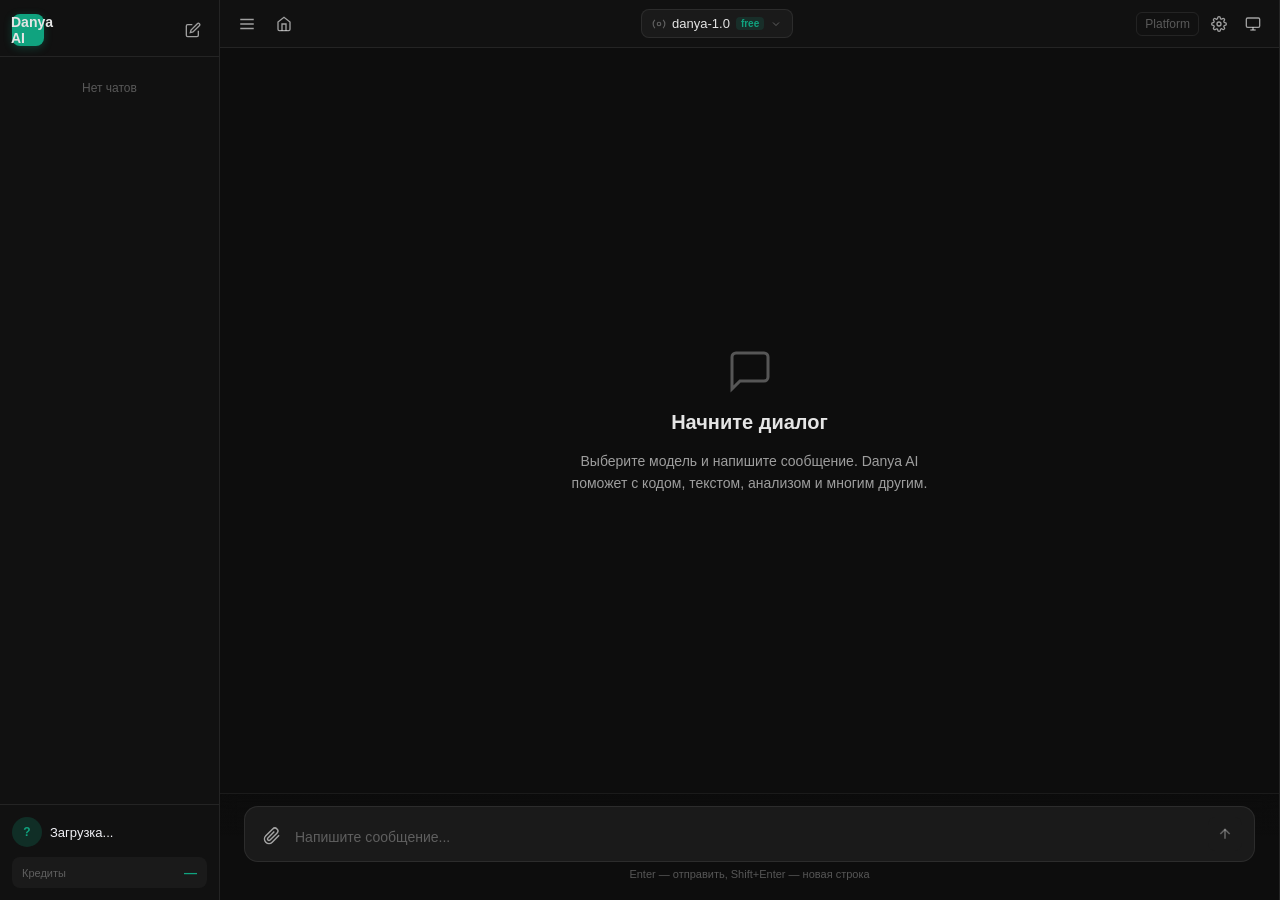
==== commit 147ba7f9: "feat: Danya AI company landing, platform SPA, danya-ai chat redirect" ====
--- a/chat.html
+++ b/chat.html
@@ -1,1433 +1,1047 @@
 ﻿<!DOCTYPE html>
-<html lang="en">
+<html lang="ru">
 <head>
 <meta charset="UTF-8">
-<link rel="icon" type="image/svg+xml" href="/icon.svg"><meta name="viewport" content="width=device-width, initial-scale=1.0">
-<title>Chat — AI Chat Company</title>
-<link rel="stylesheet" href="style.css">
+<meta name="viewport" content="width=device-width, initial-scale=1.0">
+<title>Danya AI Chat</title>
+<link rel="stylesheet" href="/style.css">
 <style>
-/* ── Page load animation ── */
-@keyframes fadeInUp {
-  from { opacity: 0; transform: translateY(12px); }
-  to   { opacity: 1; transform: translateY(0); }
-}
-.chat-layout {
-  animation: fadeInUp 0.3s cubic-bezier(0.4,0,0.2,1) both;
-}
+:root {
+  --c: #10a37f; --c2: #0d8a6b; --c-rgb: 16,163,127;
+  --bg: #0d0d0d; --bg2: #111; --bg3: #1a1a1a;
+  --text: #e5e5e5; --text2: rgba(255,255,255,0.6); --text3: rgba(255,255,255,0.3);
+  --border: rgba(255,255,255,0.08); --radius: 10px;
+  --font: -apple-system, BlinkMacSystemFont, 'Segoe UI', sans-serif;
+}
+*, *::before, *::after { box-sizing: border-box; margin: 0; padding: 0; }
+html, body { height: 100%; background: var(--bg); color: var(--text); font-family: var(--font); overflow: hidden; }
+
+@keyframes fadeIn { from { opacity: 0; } to { opacity: 1; } }
+@keyframes fadeInUp { from { opacity: 0; transform: translateY(12px); } to { opacity: 1; transform: translateY(0); } }
+@keyframes slideInLeft { from { transform: translateX(-100%); } to { transform: translateX(0); } }
+@keyframes scaleIn { from { opacity: 0; transform: scale(0.95) translateY(-6px); } to { opacity: 1; transform: scale(1) translateY(0); } }
+@keyframes spin { to { transform: rotate(360deg); } }
+@keyframes pulse { 0%,100% { opacity: 1; } 50% { opacity: 0.4; } }
+
+/* Layout */
+.chat-layout { display: flex; height: 100vh; overflow: hidden; }
+
+/* Sidebar */
 .sidebar {
-  animation: fadeInUp 0.35s cubic-bezier(0.4,0,0.2,1) 0.05s both;
-}
-.main {
-  animation: fadeInUp 0.35s cubic-bezier(0.4,0,0.2,1) 0.1s both;
-}
-/* ── Smooth msg appear ── */
-.msg-row {
-  animation: fadeInUp 0.25s cubic-bezier(0.4,0,0.2,1) both;
-}
-/* ── Custom Model Picker — compact tech style ── */
+  width: 220px; min-width: 220px; background: var(--bg2);
+  border-right: 1px solid var(--border); display: flex; flex-direction: column;
+  transition: width 0.25s ease, min-width 0.25s ease, opacity 0.25s ease;
+  overflow: hidden;
+}
+.sidebar.collapsed { width: 0; min-width: 0; opacity: 0; pointer-events: none; }
+
+.sb-top {
+  padding: 14px 12px 10px; display: flex; align-items: center;
+  justify-content: space-between; border-bottom: 1px solid var(--border); flex-shrink: 0;
+}
+.sb-logo { display: flex; align-items: center; gap: 8px; font-weight: 600; font-size: 14px; color: var(--text); text-decoration: none; }
+.sb-logo svg { color: var(--c); }
+.btn-icon {
+  background: none; border: none; cursor: pointer; color: var(--text2);
+  padding: 6px; border-radius: 6px; display: flex; align-items: center; justify-content: center;
+  transition: background 0.15s, color 0.15s;
+}
+.btn-icon:hover { background: var(--bg3); color: var(--text); }
+
+.chats-list { flex: 1; overflow-y: auto; padding: 8px 6px; }
+.chats-list::-webkit-scrollbar { width: 4px; }
+.chats-list::-webkit-scrollbar-thumb { background: var(--border); border-radius: 2px; }
+
+.chat-item {
+  display: flex; align-items: center; gap: 8px; padding: 8px 10px;
+  border-radius: var(--radius); cursor: pointer; color: var(--text2);
+  font-size: 13px; transition: background 0.15s, color 0.15s;
+  animation: fadeIn 0.2s ease; position: relative; group: true;
+}
+.chat-item:hover { background: var(--bg3); color: var(--text); }
+.chat-item.active { background: rgba(var(--c-rgb),0.12); color: var(--c); }
+.chat-item-title { flex: 1; overflow: hidden; text-overflow: ellipsis; white-space: nowrap; }
+.chat-item-del {
+  opacity: 0; background: none; border: none; cursor: pointer; color: var(--text3);
+  padding: 2px; border-radius: 4px; display: flex; transition: opacity 0.15s, color 0.15s;
+}
+.chat-item:hover .chat-item-del { opacity: 1; }
+.chat-item-del:hover { color: #e55; }
+
+.sb-bottom {
+  padding: 12px; border-top: 1px solid var(--border); flex-shrink: 0;
+}
+.sb-user { display: flex; align-items: center; gap: 8px; margin-bottom: 10px; }
+.sb-avatar {
+  width: 30px; height: 30px; border-radius: 50%; background: rgba(var(--c-rgb),0.2);
+  display: flex; align-items: center; justify-content: center; font-size: 12px;
+  font-weight: 600; color: var(--c); flex-shrink: 0;
+}
+.sb-user-info { flex: 1; overflow: hidden; }
+.sb-username { font-size: 13px; font-weight: 500; overflow: hidden; text-overflow: ellipsis; white-space: nowrap; }
+.sb-email { font-size: 11px; color: var(--text3); overflow: hidden; text-overflow: ellipsis; white-space: nowrap; }
+.sb-credits {
+  background: var(--bg3); border-radius: 8px; padding: 8px 10px;
+  display: flex; align-items: center; justify-content: space-between;
+}
+.sb-credits-label { font-size: 11px; color: var(--text3); }
+.sb-credits-val { font-size: 13px; font-weight: 600; color: var(--c); }
+
+/* Main */
+.main { flex: 1; display: flex; flex-direction: column; overflow: hidden; min-width: 0; }
+
+/* Topbar */
+.topbar {
+  height: 48px; background: var(--bg2); border-bottom: 1px solid var(--border);
+  display: flex; align-items: center; padding: 0 12px; gap: 10px; flex-shrink: 0;
+}
+.topbar-left { display: flex; align-items: center; gap: 8px; }
+.topbar-center { flex: 1; display: flex; align-items: center; justify-content: center; }
+.topbar-right { display: flex; align-items: center; gap: 6px; }
+
+/* Model picker */
 .model-picker { position: relative; }
 .model-btn {
-  display: flex; align-items: center; gap: 6px;
-  padding: 5px 10px; border-radius: 7px;
-  background: rgba(255,255,255,0.05);
-  border: 1px solid rgba(255,255,255,0.08);
-  color: rgba(255,255,255,0.85); font-size: 12px; font-weight: 600;
-  cursor: pointer; font-family: 'SF Mono', 'Fira Code', monospace;
-  transition: all 0.15s; user-select: none;
-  letter-spacing: -0.2px;
-}
-.model-btn:hover { background: rgba(255,255,255,0.08); border-color: rgba(255,255,255,0.15); }
-.model-btn.open { border-color: rgba(var(--c-rgb),0.5); background: rgba(var(--c-rgb),0.08); }
-.model-btn-dot {
-  width: 6px; height: 6px; border-radius: 50%;
-  background: var(--c); flex-shrink: 0;
-  box-shadow: 0 0 5px var(--c);
-  animation: dotPulse 2s ease-in-out infinite;
-}
-@keyframes dotPulse { 0%,100%{opacity:1} 50%{opacity:0.4} }
-.model-btn-name { max-width: 130px; overflow: hidden; text-overflow: ellipsis; white-space: nowrap; }
-.model-btn-arrow { font-size: 8px; color: rgba(255,255,255,0.3); transition: transform 0.15s; margin-left: 2px; }
-.model-btn.open .model-btn-arrow { transform: rotate(180deg); }
+  display: flex; align-items: center; gap: 6px; padding: 6px 10px;
+  background: var(--bg3); border: 1px solid var(--border); border-radius: 8px;
+  cursor: pointer; color: var(--text); font-size: 13px; font-family: var(--font);
+  transition: border-color 0.15s, background 0.15s; white-space: nowrap;
+}
+.model-btn:hover { border-color: rgba(var(--c-rgb),0.4); background: #1e1e1e; }
+.model-btn.open { border-color: var(--c); }
+.model-btn svg { color: var(--text3); transition: transform 0.2s; }
+.model-btn.open svg { transform: rotate(180deg); }
+.model-badge {
+  font-size: 10px; padding: 1px 5px; border-radius: 4px; font-weight: 600;
+  background: rgba(var(--c-rgb),0.15); color: var(--c);
+}
+.model-badge.pro { background: rgba(255,180,0,0.15); color: #f5a623; }
 
 .model-dropdown {
-  position: absolute; top: calc(100% + 6px); left: 0;
-  width: 260px; z-index: 999;
-  background: #0f1117;
-  border: 1px solid rgba(255,255,255,0.1);
-  border-radius: 10px; overflow: hidden;
-  box-shadow: 0 16px 40px rgba(0,0,0,0.7), 0 0 0 1px rgba(255,255,255,0.04);
-  opacity: 0; pointer-events: none;
-  transform: translateY(-6px) scale(0.98);
-  transition: all 0.15s cubic-bezier(0.4,0,0.2,1);
-  transform-origin: top left;
-}
-.model-dropdown.open { opacity: 1; pointer-events: all; transform: translateY(0) scale(1); }
-
-.model-group-label {
-  padding: 8px 12px 4px;
-  font-size: 9px; font-weight: 700;
-  color: rgba(255,255,255,0.2);
-  text-transform: uppercase; letter-spacing: 1px;
-  font-family: 'SF Mono', monospace;
-  display: flex; align-items: center; gap: 6px;
-}
-.model-group-label::after { content: ''; flex: 1; height: 1px; background: rgba(255,255,255,0.05); }
-
-.model-item {
-  display: flex; align-items: center; gap: 8px;
-  padding: 6px 12px; cursor: pointer;
-  transition: background 0.1s; position: relative;
-}
-.model-item:hover { background: rgba(255,255,255,0.04); }
-.model-item.selected { background: rgba(var(--c-rgb),0.08); }
-.model-item.selected::before {
-  content: ''; position: absolute; left: 0; top: 0; bottom: 0;
-  width: 2px; background: var(--c); border-radius: 0 1px 1px 0;
-}
-.model-item-dot {
-  width: 5px; height: 5px; border-radius: 50%; flex-shrink: 0;
-  background: rgba(255,255,255,0.2);
-}
-.model-item.selected .model-item-dot { background: var(--c); box-shadow: 0 0 4px var(--c); }
-.model-item.pro-model .model-item-dot { background: rgba(245,158,11,0.5); }
-.model-item.ultra-model .model-item-dot { background: rgba(239,68,68,0.7); box-shadow: 0 0 4px #ef4444; }
-.model-item-name {
-  flex: 1; font-size: 12px; font-weight: 600; color: rgba(255,255,255,0.8);
-  font-family: 'SF Mono', 'Fira Code', monospace;
-  white-space: nowrap; overflow: hidden; text-overflow: ellipsis;
-}
-.model-item.pro-model .model-item-name { color: rgba(245,158,11,0.9); }
-.model-item.ultra-model .model-item-name { color: rgba(239,68,68,0.9); }
-.model-item-cost {
-  font-size: 10px; font-weight: 700; font-family: monospace;
-  color: rgba(255,255,255,0.25); flex-shrink: 0;
-}
-.model-item.pro-model .model-item-cost { color: rgba(245,158,11,0.5); }
-.model-item.ultra-model .model-item-cost { color: rgba(239,68,68,0.6); }
-.model-divider { height: 1px; background: rgba(255,255,255,0.05); margin: 2px 0; }
-/* ── Live Preview Panel ── */
+  position: absolute; top: calc(100% + 6px); left: 50%; transform: translateX(-50%);
+  background: var(--bg3); border: 1px solid var(--border); border-radius: var(--radius);
+  min-width: 260px; z-index: 100; overflow: hidden;
+  animation: scaleIn 0.15s ease;
+  box-shadow: 0 8px 32px rgba(0,0,0,0.5);
+}
+.model-dropdown.hidden { display: none; }
+.model-option {
+  display: flex; align-items: center; justify-content: space-between;
+  padding: 10px 14px; cursor: pointer; transition: background 0.12s;
+  border-bottom: 1px solid var(--border);
+}
+.model-option:last-child { border-bottom: none; }
+.model-option:hover { background: rgba(255,255,255,0.04); }
+.model-option.selected { background: rgba(var(--c-rgb),0.08); }
+.model-option-name { font-size: 13px; font-weight: 500; }
+.model-option-desc { font-size: 11px; color: var(--text3); margin-top: 1px; }
+.model-option-right { display: flex; align-items: center; gap: 6px; }
+
+/* Platform link */
+.platform-link {
+  font-size: 12px; color: var(--text3); text-decoration: none;
+  padding: 4px 8px; border-radius: 6px; border: 1px solid var(--border);
+  transition: color 0.15s, border-color 0.15s;
+}
+.platform-link:hover { color: var(--c); border-color: rgba(var(--c-rgb),0.4); }
+
+/* Messages */
+.messages {
+  flex: 1; overflow-y: auto; padding: 24px 0;
+  display: flex; flex-direction: column; gap: 0;
+}
+.messages::-webkit-scrollbar { width: 6px; }
+.messages::-webkit-scrollbar-thumb { background: var(--border); border-radius: 3px; }
+
+.msg-wrap {
+  padding: 4px 24px; animation: fadeInUp 0.25s ease;
+  display: flex; flex-direction: column;
+}
+.msg-wrap.user { align-items: flex-end; }
+.msg-wrap.assistant { align-items: flex-start; }
+
+.msg-bubble {
+  max-width: 72%; padding: 12px 16px; border-radius: 14px;
+  font-size: 14px; line-height: 1.65; word-break: break-word;
+}
+.msg-wrap.user .msg-bubble {
+  background: rgba(var(--c-rgb),0.15); border: 1px solid rgba(var(--c-rgb),0.25);
+  border-bottom-right-radius: 4px;
+}
+.msg-wrap.assistant .msg-bubble {
+  background: var(--bg3); border: 1px solid var(--border);
+  border-bottom-left-radius: 4px;
+}
+
+.msg-meta {
+  display: flex; align-items: center; gap: 8px; margin-top: 4px;
+  font-size: 11px; color: var(--text3);
+}
+.msg-copy {
+  background: none; border: none; cursor: pointer; color: var(--text3);
+  padding: 2px; border-radius: 4px; display: flex; transition: color 0.15s;
+}
+.msg-copy:hover { color: var(--text2); }
+
+/* Markdown */
+.msg-bubble h1,.msg-bubble h2,.msg-bubble h3 { margin: 12px 0 6px; font-weight: 600; }
+.msg-bubble h1 { font-size: 18px; } .msg-bubble h2 { font-size: 16px; } .msg-bubble h3 { font-size: 14px; }
+.msg-bubble p { margin: 6px 0; }
+.msg-bubble ul,.msg-bubble ol { padding-left: 20px; margin: 6px 0; }
+.msg-bubble li { margin: 3px 0; }
+.msg-bubble strong { font-weight: 600; color: var(--text); }
+.msg-bubble em { font-style: italic; color: var(--text2); }
+.msg-bubble a { color: var(--c); text-decoration: none; }
+.msg-bubble a:hover { text-decoration: underline; }
+.msg-bubble hr { border: none; border-top: 1px solid var(--border); margin: 10px 0; }
+.msg-bubble blockquote {
+  border-left: 3px solid var(--c); padding-left: 12px; margin: 8px 0;
+  color: var(--text2); font-style: italic;
+}
+
+/* Code blocks */
+.code-block { position: relative; margin: 10px 0; border-radius: 8px; overflow: hidden; }
+.code-header {
+  display: flex; align-items: center; justify-content: space-between;
+  background: #1e1e1e; padding: 6px 12px; font-size: 11px; color: var(--text3);
+}
+.code-run-btn {
+  background: rgba(var(--c-rgb),0.15); border: 1px solid rgba(var(--c-rgb),0.3);
+  color: var(--c); font-size: 11px; padding: 2px 8px; border-radius: 4px;
+  cursor: pointer; font-family: var(--font); transition: background 0.15s;
+}
+.code-run-btn:hover { background: rgba(var(--c-rgb),0.25); }
+.code-copy-btn {
+  background: none; border: none; cursor: pointer; color: var(--text3);
+  padding: 2px 6px; border-radius: 4px; font-size: 11px; display: flex;
+  align-items: center; gap: 4px; transition: color 0.15s;
+}
+.code-copy-btn:hover { color: var(--text2); }
+.code-block pre {
+  background: #161616; padding: 14px 16px; overflow-x: auto; margin: 0;
+  font-size: 13px; line-height: 1.6; font-family: 'Fira Code', 'Cascadia Code', monospace;
+}
+.code-block code { color: #e2e8f0; }
+.inline-code {
+  background: rgba(255,255,255,0.08); padding: 1px 5px; border-radius: 4px;
+  font-family: monospace; font-size: 12px; color: #a8d8a8;
+}
+
+/* Typing indicator */
+.typing-indicator { display: flex; align-items: center; gap: 4px; padding: 4px 0; }
+.typing-dot {
+  width: 6px; height: 6px; border-radius: 50%; background: var(--text3);
+  animation: pulse 1.2s ease infinite;
+}
+.typing-dot:nth-child(2) { animation-delay: 0.2s; }
+.typing-dot:nth-child(3) { animation-delay: 0.4s; }
+
+/* Empty state */
+.empty-state {
+  flex: 1; display: flex; flex-direction: column; align-items: center;
+  justify-content: center; gap: 16px; padding: 40px; text-align: center;
+  animation: fadeIn 0.4s ease;
+}
+.empty-icon { color: var(--text3); }
+.empty-title { font-size: 20px; font-weight: 600; color: var(--text); }
+.empty-sub { font-size: 14px; color: var(--text2); max-width: 360px; line-height: 1.6; }
+.empty-agent { font-size: 12px; color: var(--c); background: rgba(var(--c-rgb),0.1); padding: 4px 10px; border-radius: 20px; }
+
+/* Input area */
+.input-area {
+  padding: 12px 24px 20px; flex-shrink: 0;
+  background: linear-gradient(to top, var(--bg) 60%, transparent);
+}
+.input-box {
+  background: var(--bg3); border: 1px solid var(--border); border-radius: 14px;
+  display: flex; align-items: flex-end; gap: 8px; padding: 10px 12px;
+  transition: border-color 0.2s;
+}
+.input-box:focus-within { border-color: rgba(var(--c-rgb),0.5); }
+.input-textarea {
+  flex: 1; background: none; border: none; outline: none; resize: none;
+  color: var(--text); font-family: var(--font); font-size: 14px; line-height: 1.5;
+  max-height: 160px; min-height: 24px; overflow-y: auto;
+}
+.input-textarea::placeholder { color: var(--text3); }
+.input-textarea::-webkit-scrollbar { width: 4px; }
+.input-textarea::-webkit-scrollbar-thumb { background: var(--border); border-radius: 2px; }
+.input-actions { display: flex; align-items: center; gap: 4px; }
+.btn-send {
+  width: 34px; height: 34px; border-radius: 8px; background: var(--c);
+  border: none; cursor: pointer; display: flex; align-items: center; justify-content: center;
+  color: #fff; transition: background 0.15s, transform 0.1s; flex-shrink: 0;
+}
+.btn-send:hover { background: var(--c2); }
+.btn-send:active { transform: scale(0.95); }
+.btn-send:disabled { background: var(--bg3); color: var(--text3); cursor: not-allowed; }
+.input-hint { font-size: 11px; color: var(--text3); text-align: center; margin-top: 6px; }
+
+/* Preview panel */
 .preview-panel {
-  width: 0; flex-shrink: 0;
-  background: #fff;
-  border-left: 1px solid rgba(255,255,255,0.08);
-  display: flex; flex-direction: column;
-  transition: width 0.35s cubic-bezier(0.4,0,0.2,1);
-  overflow: hidden;
-}
-.preview-panel.open { width: 50vw; min-width: 400px; }
-.preview-topbar {
-  height: 40px; padding: 0 14px;
-  background: #1a1a2e;
-  border-bottom: 1px solid rgba(255,255,255,0.08);
-  display: flex; align-items: center; gap: 10px;
-  flex-shrink: 0;
-}
-.preview-dots { display: flex; gap: 5px; }
-.preview-dots span { width: 10px; height: 10px; border-radius: 50%; }
-.preview-dots span:nth-child(1) { background: #ff5f57; }
-.preview-dots span:nth-child(2) { background: #febc2e; }
-.preview-dots span:nth-child(3) { background: #28c840; }
-.preview-url-bar {
-  flex: 1; background: rgba(255,255,255,0.06);
-  border: 1px solid rgba(255,255,255,0.1);
-  border-radius: 6px; padding: 4px 10px;
-  font-size: 11px; color: rgba(255,255,255,0.5);
-  font-family: monospace; white-space: nowrap;
-  overflow: hidden; text-overflow: ellipsis;
-}
-.preview-actions { display: flex; gap: 4px; }
-.preview-action-btn {
-  width: 26px; height: 26px;
-  background: transparent; border: none;
-  color: rgba(255,255,255,0.4); font-size: 13px;
-  cursor: pointer; border-radius: 5px;
-  display: flex; align-items: center; justify-content: center;
-  transition: all 0.15s;
-}
-.preview-action-btn:hover { background: rgba(255,255,255,0.08); color: #fff; }
-.preview-iframe-wrap { flex: 1; position: relative; overflow: hidden; }
-.preview-iframe {
-  width: 100%; height: 100%;
-  border: none; background: #fff;
-}
-.preview-empty {
-  position: absolute; inset: 0;
-  display: flex; flex-direction: column;
-  align-items: center; justify-content: center;
-  gap: 12px; color: #888; font-size: 14px;
-  background: #fff;
-}
-.preview-empty-icon { font-size: 40px; opacity: 0.3; }
-
-/* ── Agents strip — hidden, auto-detection only ── */
-.agents-strip { display: none; }
-
-/* ── Preview toggle btn in topbar ── */
-.preview-toggle-btn {
-  padding: 5px 10px; border-radius: 7px;
-  background: rgba(255,255,255,0.06);
-  border: 1px solid rgba(255,255,255,0.1);
-  color: rgba(255,255,255,0.6); font-size: 12px;
-  font-weight: 600; cursor: pointer;
-  display: flex; align-items: center; gap: 5px;
-  transition: all 0.15s; font-family: inherit;
-}
-.preview-toggle-btn:hover { background: rgba(255,255,255,0.1); color: #fff; }
-.preview-toggle-btn.active {
-  background: rgba(16,163,127,0.15);
-  border-color: rgba(16,163,127,0.4);
-  color: #10a37f;
-}
-
-/* ── Code run button in messages ── */
-.run-code-btn {
-  padding: 3px 10px; border-radius: 5px;
-  background: rgba(16,163,127,0.15);
-  border: 1px solid rgba(16,163,127,0.3);
-  color: #10a37f; font-size: 11px; font-weight: 700;
-  cursor: pointer; font-family: inherit;
-  transition: all 0.15s;
-}
-.run-code-btn:hover { background: rgba(16,163,127,0.25); }
-
-/* ── Agent indicator in topbar ── */
-.agent-indicator {
-  display: flex; align-items: center; gap: 6px;
-  padding: 4px 10px; border-radius: 7px;
-  background: rgba(255,255,255,0.05);
-  border: 1px solid rgba(255,255,255,0.08);
-  font-size: 12px; color: rgba(255,255,255,0.5);
-}
+  width: 0; overflow: hidden; border-left: 1px solid var(--border);
+  background: var(--bg2); display: flex; flex-direction: column;
+  transition: width 0.3s ease;
+}
+.preview-panel.open { width: 50vw; }
+.preview-header {
+  height: 48px; display: flex; align-items: center; justify-content: space-between;
+  padding: 0 16px; border-bottom: 1px solid var(--border); flex-shrink: 0;
+}
+.preview-title { font-size: 13px; font-weight: 500; color: var(--text2); }
+.preview-iframe { flex: 1; border: none; background: #fff; }
+
+/* Auth gate */
+.auth-gate {
+  position: fixed; inset: 0; background: rgba(0,0,0,0.85); backdrop-filter: blur(8px);
+  display: flex; align-items: center; justify-content: center; z-index: 1000;
+  animation: fadeIn 0.3s ease;
+}
+.auth-gate.hidden { display: none; }
+.auth-card {
+  background: var(--bg3); border: 1px solid var(--border); border-radius: 16px;
+  padding: 40px; text-align: center; max-width: 360px; width: 90%;
+  animation: fadeInUp 0.3s ease;
+}
+.auth-card h2 { font-size: 20px; margin-bottom: 8px; }
+.auth-card p { color: var(--text2); font-size: 14px; margin-bottom: 24px; line-height: 1.6; }
+.btn-primary {
+  display: inline-flex; align-items: center; gap: 8px; padding: 10px 24px;
+  background: var(--c); color: #fff; border: none; border-radius: 8px;
+  font-size: 14px; font-weight: 500; cursor: pointer; text-decoration: none;
+  transition: background 0.15s;
+}
+.btn-primary:hover { background: var(--c2); }
+
+/* Toast */
+.toast-container { position: fixed; bottom: 24px; right: 24px; z-index: 2000; display: flex; flex-direction: column; gap: 8px; }
+.toast {
+  background: var(--bg3); border: 1px solid var(--border); border-radius: 10px;
+  padding: 12px 16px; font-size: 13px; color: var(--text);
+  animation: fadeInUp 0.25s ease; box-shadow: 0 4px 20px rgba(0,0,0,0.4);
+  max-width: 320px;
+}
+.toast.error { border-color: rgba(229,85,85,0.4); }
+.toast.success { border-color: rgba(var(--c-rgb),0.4); }
+
+/* No credits modal */
+.modal-overlay {
+  position: fixed; inset: 0; background: rgba(0,0,0,0.7); backdrop-filter: blur(6px);
+  display: flex; align-items: center; justify-content: center; z-index: 1500;
+  animation: fadeIn 0.2s ease;
+}
+.modal-overlay.hidden { display: none; }
+.modal-card {
+  background: var(--bg3); border: 1px solid var(--border); border-radius: 16px;
+  padding: 32px; max-width: 380px; width: 90%; animation: fadeInUp 0.25s ease;
+}
+.modal-card h3 { font-size: 18px; margin-bottom: 8px; }
+.modal-card p { color: var(--text2); font-size: 14px; margin-bottom: 20px; line-height: 1.6; }
+.modal-actions { display: flex; gap: 10px; }
+.btn-secondary {
+  flex: 1; padding: 9px; background: var(--bg2); border: 1px solid var(--border);
+  color: var(--text2); border-radius: 8px; cursor: pointer; font-size: 13px;
+  font-family: var(--font); transition: background 0.15s;
+}
+.btn-secondary:hover { background: var(--bg3); color: var(--text); }
+
+/* Settings modal */
+.settings-modal { max-width: 480px; }
+.settings-modal textarea {
+  width: 100%; background: var(--bg2); border: 1px solid var(--border);
+  border-radius: 8px; color: var(--text); font-family: var(--font); font-size: 13px;
+  padding: 10px 12px; resize: vertical; min-height: 100px; outline: none;
+  transition: border-color 0.15s;
+}
+.settings-modal textarea:focus { border-color: rgba(var(--c-rgb),0.5); }
+.settings-modal label { font-size: 12px; color: var(--text3); display: block; margin-bottom: 6px; }
+
+/* Agent badge */
+.agent-badge {
+  font-size: 11px; padding: 2px 8px; border-radius: 20px;
+  background: rgba(var(--c-rgb),0.1); color: var(--c); margin-left: 8px;
+}
+
+/* Scrollbar global */
+::-webkit-scrollbar { width: 6px; height: 6px; }
+::-webkit-scrollbar-track { background: transparent; }
+::-webkit-scrollbar-thumb { background: var(--border); border-radius: 3px; }
 </style>
 </head>
-<body style="background:#0d0d0d; overflow:hidden;">
-
-<!-- Auth Gate Overlay -->
-<div class="auth-gate" id="auth-gate">
+<body>
+
+<!-- Auth Gate -->
+<div class="auth-gate hidden" id="authGate">
   <div class="auth-card">
-    <div class="auth-card-icon">🔐</div>
-    <div class="auth-card-title">Sign in to chat</div>
-    <p class="auth-card-sub">Create a free account to start chatting with AI. Get 50 credits instantly — no credit card needed.</p>
-    <div class="auth-card-actions">
-      <a href="/login.html" class="btn-primary" style="justify-content:center;">Sign in / Register</a>
-      <a href="/" class="btn-ghost" style="justify-content:center; border-color:rgba(255,255,255,0.15); color:rgba(255,255,255,0.6);">Back to Home</a>
+    <svg width="48" height="48" viewBox="0 0 24 24" fill="none" stroke="currentColor" stroke-width="1.5" style="color:var(--c);margin-bottom:16px"><path d="M12 2C6.48 2 2 6.48 2 12s4.48 10 10 10 10-4.48 10-10S17.52 2 12 2zm0 3c1.66 0 3 1.34 3 3s-1.34 3-3 3-3-1.34-3-3 1.34-3 3-3zm0 14.2c-2.5 0-4.71-1.28-6-3.22.03-1.99 4-3.08 6-3.08 1.99 0 5.97 1.09 6 3.08-1.29 1.94-3.5 3.22-6 3.22z"/></svg>
+    <h2>Войдите в аккаунт</h2>
+    <p>Для использования Danya AI Chat необходимо авторизоваться через платформу.</p>
+    <a href="/login.html" class="btn-primary">
+      <svg width="16" height="16" viewBox="0 0 24 24" fill="none" stroke="currentColor" stroke-width="2"><path d="M15 3h4a2 2 0 0 1 2 2v14a2 2 0 0 1-2 2h-4"/><polyline points="10 17 15 12 10 7"/><line x1="15" y1="12" x2="3" y2="12"/></svg>
+      Войти
+    </a>
+  </div>
+</div>
+
+<!-- No Credits Modal -->
+<div class="modal-overlay hidden" id="noCreditsModal">
+  <div class="modal-card">
+    <h3>Недостаточно кредитов</h3>
+    <p>У вас закончились кредиты. Пополните баланс на платформе, чтобы продолжить использование Danya AI.</p>
+    <div class="modal-actions">
+      <button class="btn-secondary" onclick="document.getElementById('noCreditsModal').classList.add('hidden')">Закрыть</button>
+      <a href="https://platform.aichat.up.railway.app" target="_blank" class="btn-primary" style="flex:1;justify-content:center">Пополнить</a>
     </div>
   </div>
 </div>
 
-<!-- Sidebar overlay (mobile) -->
-<div class="sidebar-overlay" id="sb-overlay" onclick="closeSidebar()"></div>
-
-<!-- Chat Layout -->
+<!-- Settings Modal -->
+<div class="modal-overlay hidden" id="settingsModal">
+  <div class="modal-card settings-modal">
+    <h3 style="margin-bottom:16px">Настройки</h3>
+    <label>Системный промпт (custom instructions)</label>
+    <textarea id="customPromptInput" placeholder="Например: Отвечай только на русском языке. Будь краток."></textarea>
+    <div class="modal-actions" style="margin-top:16px">
+      <button class="btn-secondary" onclick="closeSettings()">Отмена</button>
+      <button class="btn-primary" style="flex:1;justify-content:center" onclick="saveSettings()">Сохранить</button>
+    </div>
+  </div>
+</div>
+
+<!-- Toast container -->
+<div class="toast-container" id="toastContainer"></div>
+
+<!-- Main layout -->
 <div class="chat-layout">
-
-  <!-- Agents Strip -->
-  <div class="agents-strip" id="agents-strip">
-    <button class="agent-btn active" id="agent-btn-default" onclick="setAgent('default')" title="Assistant">
-      🤖
-      <span class="agent-btn-tooltip">AI Assistant</span>
-    </button>
-    <button class="agent-btn" id="agent-btn-coder" onclick="setAgent('coder')" title="Coder">
-      💻
-      <span class="agent-btn-tooltip">Code Expert</span>
-    </button>
-    <button class="agent-btn" id="agent-btn-writer" onclick="setAgent('writer')" title="Writer">
-      ✍️
-      <span class="agent-btn-tooltip">Writer</span>
-    </button>
-    <button class="agent-btn" id="agent-btn-analyst" onclick="setAgent('analyst')" title="Analyst">
-      📊
-      <span class="agent-btn-tooltip">Data Analyst</span>
-    </button>
-    <button class="agent-btn" id="agent-btn-teacher" onclick="setAgent('teacher')" title="Teacher">
-      👨‍🏫
-      <span class="agent-btn-tooltip">Teacher</span>
-    </button>
-    <div class="agents-strip-divider"></div>
-    <button class="agent-btn" id="agent-btn-web" onclick="setAgent('web')" title="Web Builder">
-      🌐
-      <span class="agent-btn-tooltip">Web Builder</span>
-    </button>
-  </div>
 
   <!-- Sidebar -->
   <aside class="sidebar" id="sidebar">
     <div class="sb-top">
-      <div class="sb-logo">💬</div>
-      <span class="sb-title">AI Chat Co.</span>
-      <a href="/" class="sb-home-link" title="Home">🏠</a>
+      <a href="/index.html" class="sb-logo">
+        <svg width="20" height="20" viewBox="0 0 24 24" fill="none" stroke="currentColor" stroke-width="2"><path d="M21 15a2 2 0 0 1-2 2H7l-4 4V5a2 2 0 0 1 2-2h14a2 2 0 0 1 2 2z"/></svg>
+        Danya AI
+      </a>
+      <button class="btn-icon" id="newChatBtn" title="Новый чат">
+        <svg width="16" height="16" viewBox="0 0 24 24" fill="none" stroke="currentColor" stroke-width="2"><path d="M11 4H4a2 2 0 0 0-2 2v14a2 2 0 0 0 2 2h14a2 2 0 0 0 2-2v-7"/><path d="M18.5 2.5a2.121 2.121 0 0 1 3 3L12 15l-4 1 1-4 9.5-9.5z"/></svg>
+      </button>
     </div>
-
-    <button class="new-chat-btn" onclick="newChat()">
-      <span class="new-chat-btn-icon">✏️</span>
-      New chat
-    </button>
-
-    <div class="chats-list" id="chats-list">
-      <!-- Populated by JS -->
-    </div>
-
+    <div class="chats-list" id="chatsList"></div>
     <div class="sb-bottom">
-      <div class="user-row" id="user-row" onclick="window.location='/profile.html'">
-        <div class="user-av" id="user-av">👤</div>
-        <div class="user-info">
-          <div class="user-name" id="user-name">Loading...</div>
-          <div class="user-credits" id="user-credits">
-            <span class="user-credits-dot"></span>
-            <span id="user-credits-text">— credits</span>
-          </div>
+      <div class="sb-user" id="sbUser">
+        <div class="sb-avatar" id="sbAvatar">?</div>
+        <div class="sb-user-info">
+          <div class="sb-username" id="sbUsername">Загрузка...</div>
+          <div class="sb-email" id="sbEmail"></div>
         </div>
+      </div>
+      <div class="sb-credits">
+        <span class="sb-credits-label">Кредиты</span>
+        <span class="sb-credits-val" id="sbCredits">—</span>
       </div>
     </div>
   </aside>
 
-  <!-- Main -->
-  <main class="main">
+  <!-- Main content -->
+  <div class="main">
     <!-- Topbar -->
     <div class="topbar">
-      <button class="sb-toggle-btn" id="sb-toggle" onclick="toggleSidebar()" aria-label="Toggle sidebar">☰</button>
-      <span class="topbar-title" id="chat-title">New conversation</span>
-      <span class="agent-indicator" id="agent-indicator">🤖 AI Assistant</span>
-      <div class="model-picker" id="model-picker">
-        <button class="model-btn" id="model-btn" onclick="toggleModelPicker()" type="button">
-          <span class="model-btn-dot"></span>
-          <span class="model-btn-name" id="model-btn-name">danya-2.5-turbo</span>
-          <span class="model-btn-arrow">▼</span>
+      <div class="topbar-left">
+        <button class="btn-icon" id="sidebarToggle" title="Сайдбар">
+          <svg width="18" height="18" viewBox="0 0 24 24" fill="none" stroke="currentColor" stroke-width="2"><line x1="3" y1="6" x2="21" y2="6"/><line x1="3" y1="12" x2="21" y2="12"/><line x1="3" y1="18" x2="21" y2="18"/></svg>
         </button>
-        <div class="model-dropdown" id="model-dropdown">
-
-          <div class="model-group-label">free</div>
-          <div class="model-item selected" data-model="danya-1.0" data-cost="1" data-tier="free" onclick="selectModel(this)">
-            <span class="model-item-dot"></span>
-            <span class="model-item-name">danya-1.0</span>
-            <span class="model-item-cost">1cr</span>
-          </div>
-          <div class="model-item" data-model="danya-1.7-mj" data-cost="1" data-tier="free" onclick="selectModel(this)">
-            <span class="model-item-dot"></span>
-            <span class="model-item-name">danya-1.7-mj</span>
-            <span class="model-item-cost">1cr</span>
-          </div>
-          <div class="model-item" data-model="danya-2.5-turbo" data-cost="1" data-tier="free" onclick="selectModel(this)">
-            <span class="model-item-dot"></span>
-            <span class="model-item-name">danya-2.5-turbo</span>
-            <span class="model-item-cost">1cr</span>
-          </div>
-          <div class="model-item" data-model="danya-coala-3.7" data-cost="1" data-tier="free" onclick="selectModel(this)">
-            <span class="model-item-dot"></span>
-            <span class="model-item-name">danya-coala-3.7</span>
-            <span class="model-item-cost">1cr</span>
-          </div>
-          <div class="model-item" data-model="danya-g-4.4" data-cost="5" data-tier="free" onclick="selectModel(this)">
-            <span class="model-item-dot"></span>
-            <span class="model-item-name">danya-g-4.4</span>
-            <span class="model-item-cost">5cr</span>
-          </div>
-          <div class="model-item" data-model="danya-coala-4.8" data-cost="10" data-tier="free" onclick="selectModel(this)">
-            <span class="model-item-dot"></span>
-            <span class="model-item-name">danya-coala-4.8</span>
-            <span class="model-item-cost">10cr</span>
-          </div>
-
-          <div class="model-divider"></div>
-          <div class="model-group-label">pro</div>
-
-          <div class="model-item pro-model" data-model="danya-coala-5.0" data-cost="50" data-tier="pro" onclick="selectModel(this)">
-            <span class="model-item-dot"></span>
-            <span class="model-item-name">danya-coala-5.0</span>
-            <span class="model-item-cost">50cr</span>
-          </div>
-          <div class="model-item pro-model" data-model="danya-ai-5.5" data-cost="80" data-tier="pro" onclick="selectModel(this)">
-            <span class="model-item-dot"></span>
-            <span class="model-item-name">danya-ai-5.5</span>
-            <span class="model-item-cost">80cr</span>
-          </div>
-          <div class="model-item pro-model" data-model="danya-5.5-pro" data-cost="100" data-tier="pro" onclick="selectModel(this)">
-            <span class="model-item-dot"></span>
-            <span class="model-item-name">danya-5.5-pro</span>
-            <span class="model-item-cost">100cr</span>
-          </div>
-          <div class="model-item ultra-model" data-model="danya-6-turbo-pro" data-cost="150" data-tier="pro" onclick="selectModel(this)">
-            <span class="model-item-dot"></span>
-            <span class="model-item-name">danya-6-turbo-pro</span>
-            <span class="model-item-cost">150cr</span>
-          </div>
-
+        <a href="/index.html" class="btn-icon" title="Главная">
+          <svg width="16" height="16" viewBox="0 0 24 24" fill="none" stroke="currentColor" stroke-width="2"><path d="M3 9l9-7 9 7v11a2 2 0 0 1-2 2H5a2 2 0 0 1-2-2z"/><polyline points="9 22 9 12 15 12 15 22"/></svg>
+        </a>
+      </div>
+      <div class="topbar-center">
+        <!-- Model picker -->
+        <div class="model-picker" id="modelPicker">
+          <button class="model-btn" id="modelBtn">
+            <svg width="14" height="14" viewBox="0 0 24 24" fill="none" stroke="currentColor" stroke-width="2"><circle cx="12" cy="12" r="3"/><path d="M19.07 4.93a10 10 0 0 1 0 14.14M4.93 4.93a10 10 0 0 0 0 14.14"/></svg>
+            <span id="modelBtnLabel">danya-1.0</span>
+            <span class="model-badge" id="modelBtnBadge">free</span>
+            <svg width="12" height="12" viewBox="0 0 24 24" fill="none" stroke="currentColor" stroke-width="2"><polyline points="6 9 12 15 18 9"/></svg>
+          </button>
+          <div class="model-dropdown hidden" id="modelDropdown"></div>
+        </div>
+        <span class="agent-badge" id="agentBadge" style="display:none"></span>
+      </div>
+      <div class="topbar-right">
+        <a href="https://platform.aichat.up.railway.app" target="_blank" class="platform-link">Platform</a>
+        <button class="btn-icon" id="settingsBtn" title="Настройки">
+          <svg width="16" height="16" viewBox="0 0 24 24" fill="none" stroke="currentColor" stroke-width="2"><circle cx="12" cy="12" r="3"/><path d="M19.4 15a1.65 1.65 0 0 0 .33 1.82l.06.06a2 2 0 0 1-2.83 2.83l-.06-.06a1.65 1.65 0 0 0-1.82-.33 1.65 1.65 0 0 0-1 1.51V21a2 2 0 0 1-4 0v-.09A1.65 1.65 0 0 0 9 19.4a1.65 1.65 0 0 0-1.82.33l-.06.06a2 2 0 0 1-2.83-2.83l.06-.06A1.65 1.65 0 0 0 4.68 15a1.65 1.65 0 0 0-1.51-1H3a2 2 0 0 1 0-4h.09A1.65 1.65 0 0 0 4.6 9a1.65 1.65 0 0 0-.33-1.82l-.06-.06a2 2 0 0 1 2.83-2.83l.06.06A1.65 1.65 0 0 0 9 4.68a1.65 1.65 0 0 0 1-1.51V3a2 2 0 0 1 4 0v.09a1.65 1.65 0 0 0 1 1.51 1.65 1.65 0 0 0 1.82-.33l.06-.06a2 2 0 0 1 2.83 2.83l-.06.06A1.65 1.65 0 0 0 19.4 9a1.65 1.65 0 0 0 1.51 1H21a2 2 0 0 1 0 4h-.09a1.65 1.65 0 0 0-1.51 1z"/></svg>
+        </button>
+        <button class="btn-icon" id="previewToggle" title="Live Preview">
+          <svg width="16" height="16" viewBox="0 0 24 24" fill="none" stroke="currentColor" stroke-width="2"><rect x="2" y="3" width="20" height="14" rx="2"/><line x1="8" y1="21" x2="16" y2="21"/><line x1="12" y1="17" x2="12" y2="21"/></svg>
+        </button>
+      </div>
+    </div>
+
+    <!-- Messages -->
+    <div class="messages" id="messages">
+      <div class="empty-state" id="emptyState">
+        <svg class="empty-icon" width="48" height="48" viewBox="0 0 24 24" fill="none" stroke="currentColor" stroke-width="1.5"><path d="M21 15a2 2 0 0 1-2 2H7l-4 4V5a2 2 0 0 1 2-2h14a2 2 0 0 1 2 2z"/></svg>
+        <div class="empty-title">Начните диалог</div>
+        <div class="empty-sub">Выберите модель и напишите сообщение. Danya AI поможет с кодом, текстом, анализом и многим другим.</div>
+      </div>
+    </div>
+
+    <!-- Input area -->
+    <div class="input-area">
+      <div class="input-box">
+        <button class="btn-icon" id="attachBtn" title="Прикрепить файл">
+          <svg width="18" height="18" viewBox="0 0 24 24" fill="none" stroke="currentColor" stroke-width="2"><path d="M21.44 11.05l-9.19 9.19a6 6 0 0 1-8.49-8.49l9.19-9.19a4 4 0 0 1 5.66 5.66l-9.2 9.19a2 2 0 0 1-2.83-2.83l8.49-8.48"/></svg>
+        </button>
+        <input type="file" id="fileInput" style="display:none" accept="image/*,.txt,.md,.js,.py,.html,.css,.json">
+        <textarea class="input-textarea" id="msgInput" placeholder="Напишите сообщение..." rows="1"></textarea>
+        <div class="input-actions">
+          <button class="btn-send" id="sendBtn" disabled>
+            <svg width="16" height="16" viewBox="0 0 24 24" fill="none" stroke="currentColor" stroke-width="2.5"><line x1="12" y1="19" x2="12" y2="5"/><polyline points="5 12 12 5 19 12"/></svg>
+          </button>
         </div>
       </div>
-      <input type="hidden" id="model-sel" value="danya-1.0">
-      <button class="icon-btn" onclick="clearChat()" title="Clear chat">🗑️</button>
-      <button class="icon-btn" onclick="openPromptModal()" title="Custom prompt" style="font-size:16px">⚙️</button>
-      <button class="preview-toggle-btn" id="preview-toggle" onclick="togglePreview()" title="Live Preview">
-        <span>⬜</span> Preview
+      <div class="input-hint">Enter — отправить, Shift+Enter — новая строка</div>
+    </div>
+  </div>
+
+  <!-- Preview panel -->
+  <div class="preview-panel" id="previewPanel">
+    <div class="preview-header">
+      <span class="preview-title">Live Preview</span>
+      <div style="display:flex;gap:6px">
+        <button class="btn-icon" id="previewRefresh" title="Обновить">
+          <svg width="14" height="14" viewBox="0 0 24 24" fill="none" stroke="currentColor" stroke-width="2"><polyline points="23 4 23 10 17 10"/><path d="M20.49 15a9 9 0 1 1-2.12-9.36L23 10"/></svg>
+        </button>
+        <button class="btn-icon" id="previewClose" title="Закрыть">
+          <svg width="14" height="14" viewBox="0 0 24 24" fill="none" stroke="currentColor" stroke-width="2"><line x1="18" y1="6" x2="6" y2="18"/><line x1="6" y1="6" x2="18" y2="18"/></svg>
+        </button>
+      </div>
+    </div>
+    <iframe class="preview-iframe" id="previewIframe" sandbox="allow-scripts allow-same-origin"></iframe>
+  </div>
+</div>
+
+<script>
+//  Constants 
+const CHATS_KEY = 'aichat_chats';
+const SETTINGS_KEY = 'aichat_settings';
+
+const MODELS = [
+  { id: 'danya-1.0',         label: 'danya-1.0',         badge: 'free', cost: '' },
+  { id: 'danya-1.7-mj',      label: 'danya-1.7-mj',      badge: 'free', cost: '' },
+  { id: 'danya-2.5-turbo',   label: 'danya-2.5-turbo',   badge: 'free', cost: '' },
+  { id: 'danya-coala-3.7',   label: 'danya-coala-3.7',   badge: 'free', cost: '' },
+  { id: 'danya-g-4.4',       label: 'danya-g-4.4',       badge: 'free', cost: '' },
+  { id: 'danya-coala-4.8',   label: 'danya-coala-4.8',   badge: 'free', cost: '' },
+  { id: 'danya-coala-5.0',   label: 'danya-coala-5.0',   badge: 'pro',  cost: '50cr' },
+  { id: 'danya-ai-5.5',      label: 'danya-ai-5.5',      badge: 'pro',  cost: '80cr' },
+  { id: 'danya-5.5-pro',     label: 'danya-5.5-pro',     badge: 'pro',  cost: '100cr' },
+  { id: 'danya-6-turbo-pro', label: 'danya-6-turbo-pro', badge: 'pro',  cost: '150cr' },
+];
+
+const AGENT_PATTERNS = {
+  coder:   /\b(код|code|программ|функци|класс|алгоритм|debug|баг|ошибк|python|javascript|html|css|sql|api|git)\b/i,
+  writer:  /\b(напиши|текст|статья|эссе|письмо|описани|контент|блог|пост|сочинени|перевод)\b/i,
+  analyst: /\b(анализ|данные|статистик|график|таблиц|отчёт|сравни|оцени|исследован)\b/i,
+  teacher: /\b(объясни|расскажи|что такое|как работает|научи|урок|пример|понять|помоги разобраться)\b/i,
+  web:     /\b(сайт|веб|html|css|react|vue|angular|frontend|backend|сервер|хостинг)\b/i,
+};
+
+const AGENT_LABELS = { coder: 'Coder', writer: 'Writer', analyst: 'Analyst', teacher: 'Teacher', web: 'Web Dev' };
+
+//  State 
+let chats = [];
+let currentChatId = null;
+let currentModel = MODELS[0].id;
+let isStreaming = false;
+let currentUser = null;
+let customPrompt = '';
+let previewOpen = false;
+let lastCodeContent = '';
+
+//  Init 
+document.addEventListener('DOMContentLoaded', () => {
+  loadSettings();
+  loadChats();
+  renderSidebar();
+  buildModelDropdown();
+  checkAuth();
+  bindEvents();
+});
+
+//  Auth 
+async function checkAuth() {
+  try {
+    const r = await fetch('/api/auth/me', { credentials: 'include' });
+    if (r.status === 401) { document.getElementById('authGate').classList.remove('hidden'); return; }
+    const data = await r.json();
+    currentUser = data;
+    updateUserUI(data);
+  } catch (e) { console.warn('Auth check failed', e); }
+}
+
+function updateUserUI(user) {
+  const name = user.username || user.email || 'User';
+  document.getElementById('sbUsername').textContent = name;
+  document.getElementById('sbEmail').textContent = user.email || '';
+  document.getElementById('sbAvatar').textContent = name[0].toUpperCase();
+  updateCredits(user.credits);
+}
+
+function updateCredits(val) {
+  if (val === undefined || val === null) return;
+  document.getElementById('sbCredits').textContent = val;
+}
+
+async function refreshCredits() {
+  try {
+    const r = await fetch('/api/auth/me', { credentials: 'include' });
+    if (r.ok) { const d = await r.json(); updateCredits(d.credits); }
+  } catch {}
+}
+
+//  Settings 
+function loadSettings() {
+  try {
+    const s = JSON.parse(localStorage.getItem(SETTINGS_KEY) || '{}');
+    customPrompt = s.customPrompt || '';
+    if (s.model) currentModel = s.model;
+  } catch {}
+}
+
+function saveSettings() {
+  customPrompt = document.getElementById('customPromptInput').value.trim();
+  localStorage.setItem(SETTINGS_KEY, JSON.stringify({ customPrompt, model: currentModel }));
+  document.getElementById('settingsModal').classList.add('hidden');
+  showToast('Настройки сохранены', 'success');
+}
+
+function closeSettings() {
+  document.getElementById('settingsModal').classList.add('hidden');
+}
+
+//  Chats storage 
+function loadChats() {
+  try { chats = JSON.parse(localStorage.getItem(CHATS_KEY) || '[]'); } catch { chats = []; }
+}
+
+function saveChats() {
+  localStorage.setItem(CHATS_KEY, JSON.stringify(chats));
+}
+
+function newChat() {
+  const id = 'chat_' + Date.now();
+  chats.unshift({ id, title: 'Новый чат', messages: [], model: currentModel, createdAt: Date.now() });
+  saveChats();
+  switchChat(id);
+}
+
+function switchChat(id) {
+  currentChatId = id;
+  const chat = chats.find(c => c.id === id);
+  if (!chat) return;
+  currentModel = chat.model || currentModel;
+  updateModelBtn();
+  renderMessages(chat.messages);
+  renderSidebar();
+  hideAgentBadge();
+  const first = chat.messages.find(m => m.role === 'user');
+  if (first) detectAgent(first.content);
+}
+
+function deleteChat(id, e) {
+  e.stopPropagation();
+  chats = chats.filter(c => c.id !== id);
+  saveChats();
+  if (currentChatId === id) { currentChatId = null; renderMessages([]); }
+  renderSidebar();
+}
+
+function getCurrentChat() { return chats.find(c => c.id === currentChatId); }
+
+//  Sidebar render 
+function renderSidebar() {
+  const list = document.getElementById('chatsList');
+  if (!chats.length) {
+    list.innerHTML = '<div style="padding:16px 10px;font-size:12px;color:var(--text3);text-align:center">Нет чатов</div>';
+    return;
+  }
+  list.innerHTML = chats.map(c => `
+    <div class="chat-item ${c.id === currentChatId ? 'active' : ''}" onclick="switchChat('${c.id}')">
+      <svg width="13" height="13" viewBox="0 0 24 24" fill="none" stroke="currentColor" stroke-width="2" style="flex-shrink:0;opacity:0.5"><path d="M21 15a2 2 0 0 1-2 2H7l-4 4V5a2 2 0 0 1 2-2h14a2 2 0 0 1 2 2z"/></svg>
+      <span class="chat-item-title">${escHtml(c.title)}</span>
+      <button class="chat-item-del" onclick="deleteChat('${c.id}',event)" title="Удалить">
+        <svg width="12" height="12" viewBox="0 0 24 24" fill="none" stroke="currentColor" stroke-width="2"><polyline points="3 6 5 6 21 6"/><path d="M19 6l-1 14a2 2 0 0 1-2 2H8a2 2 0 0 1-2-2L5 6"/><path d="M10 11v6M14 11v6M9 6V4h6v2"/></svg>
       </button>
-    </div>
-
-    <!-- Messages -->
-    <div class="messages" id="messages">
-      <!-- Empty state -->
-      <div class="empty-state" id="empty-state">
-        <div class="empty-state-icon">🤖</div>
-        <div class="empty-state-title">How can I help you?</div>
-        <p class="empty-state-sub">Ask me anything — I can write code, explain concepts, analyze data, or just have a conversation.</p>
-        <div class="suggestions">
-          <button class="sug" onclick="useSuggestion(this)">✍️ Write a short story</button>
-          <button class="sug" onclick="useSuggestion(this)">💻 Explain async/await in JS</button>
-          <button class="sug" onclick="useSuggestion(this)">📊 Analyze this data for me</button>
-          <button class="sug" onclick="useSuggestion(this)">🐛 Help me debug my code</button>
-          <button class="sug" onclick="useSuggestion(this)">🌍 Translate to Spanish</button>
-          <button class="sug" onclick="useSuggestion(this)">📝 Summarize a long text</button>
+    </div>`).join('');
+}
+
+//  Model dropdown 
+function buildModelDropdown() {
+  const dd = document.getElementById('modelDropdown');
+  dd.innerHTML = MODELS.map(m => `
+    <div class="model-option ${m.id === currentModel ? 'selected' : ''}" onclick="selectModel('${m.id}')">
+      <div>
+        <div class="model-option-name">${m.label}</div>
+        ${m.cost ? `<div class="model-option-desc">${m.cost} за запрос</div>` : ''}
+      </div>
+      <span class="model-badge ${m.badge === 'pro' ? 'pro' : ''}">${m.badge}</span>
+    </div>`).join('');
+  updateModelBtn();
+}
+
+function selectModel(id) {
+  currentModel = id;
+  const chat = getCurrentChat();
+  if (chat) { chat.model = id; saveChats(); }
+  localStorage.setItem(SETTINGS_KEY, JSON.stringify({ customPrompt, model: id }));
+  updateModelBtn();
+  buildModelDropdown();
+  closeModelDropdown();
+}
+
+function updateModelBtn() {
+  const m = MODELS.find(x => x.id === currentModel) || MODELS[0];
+  document.getElementById('modelBtnLabel').textContent = m.label;
+  const badge = document.getElementById('modelBtnBadge');
+  badge.textContent = m.badge;
+  badge.className = 'model-badge' + (m.badge === 'pro' ? ' pro' : '');
+}
+
+function toggleModelDropdown() {
+  const dd = document.getElementById('modelDropdown');
+  if (dd.classList.contains('hidden')) { dd.classList.remove('hidden'); document.getElementById('modelBtn').classList.add('open'); }
+  else closeModelDropdown();
+}
+
+function closeModelDropdown() {
+  document.getElementById('modelDropdown').classList.add('hidden');
+  document.getElementById('modelBtn').classList.remove('open');
+}
+
+//  Agent detection 
+function detectAgent(text) {
+  for (const [agent, re] of Object.entries(AGENT_PATTERNS)) {
+    if (re.test(text)) { showAgentBadge(agent); return agent; }
+  }
+  hideAgentBadge(); return 'default';
+}
+
+function showAgentBadge(agent) {
+  const el = document.getElementById('agentBadge');
+  el.textContent = AGENT_LABELS[agent] || agent;
+  el.style.display = 'inline-block';
+}
+
+function hideAgentBadge() { document.getElementById('agentBadge').style.display = 'none'; }
+
+//  Markdown renderer 
+function escHtml(s) {
+  return String(s).replace(/&/g,'&amp;').replace(/</g,'&lt;').replace(/>/g,'&gt;').replace(/"/g,'&quot;');
+}
+
+function renderMarkdown(text) {
+  // Fenced code blocks
+  text = text.replace(/```(\w*)\n?([\s\S]*?)```/g, (_, lang, code) => {
+    const isWeb = ['html','css','js','javascript'].includes(lang.toLowerCase());
+    const escaped = escHtml(code.trim());
+    const runBtn = isWeb ? `<button class="code-run-btn" onclick="runPreview(this)">Run</button>` : '';
+    return `<div class="code-block" data-code="${encodeURIComponent(code.trim())}" data-lang="${lang}">
+      <div class="code-header">
+        <span>${lang || 'code'}</span>
+        <div style="display:flex;gap:6px;align-items:center">${runBtn}
+          <button class="code-copy-btn" onclick="copyCode(this)">
+            <svg width="12" height="12" viewBox="0 0 24 24" fill="none" stroke="currentColor" stroke-width="2"><rect x="9" y="9" width="13" height="13" rx="2"/><path d="M5 15H4a2 2 0 0 1-2-2V4a2 2 0 0 1 2-2h9a2 2 0 0 1 2 2v1"/></svg>Copy
+          </button>
         </div>
       </div>
-    </div>
-
-    <!-- Input Area -->
-    <div class="input-area">
-      <div class="img-preview" id="img-preview"></div>
-      <div class="input-box">
-        <div class="input-top">
-          <button class="attach-btn" onclick="triggerAttach()" title="Attach image">📎</button>
-          <textarea class="chat-input" id="chat-input"
-            placeholder="Message AI Chat Co. (Enter to send, Shift+Enter for new line)"
-            rows="1" autocomplete="off"></textarea>
-          <button class="send-btn" id="send-btn" onclick="sendMessage()" title="Send message">
-            <svg width="16" height="16" viewBox="0 0 24 24" fill="none" stroke="currentColor" stroke-width="2.5" stroke-linecap="round" stroke-linejoin="round">
-              <line x1="22" y1="2" x2="11" y2="13"/><polygon points="22 2 15 22 11 13 2 9 22 2"/>
-            </svg>
-          </button>
-        </div>
-        <div class="input-bottom">
-          <span class="input-hint"><kbd>Enter</kbd> to send · <kbd>Shift+Enter</kbd> for new line</span>
-          <span id="credits-display" style="font-size:11px; color:rgba(255,255,255,0.25);"></span>
-        </div>
-      </div>
-      <input type="file" id="file-input" accept="image/*" style="display:none;" onchange="handleFileAttach(event)">
-    </div>
-  </main>
-
-  <!-- Live Preview Panel -->
-  <div class="preview-panel" id="preview-panel">
-    <div class="preview-topbar">
-      <div class="preview-dots"><span></span><span></span><span></span></div>
-      <div class="preview-url-bar" id="preview-url-bar">Live Preview</div>
-      <div class="preview-actions">
-        <button class="preview-action-btn" onclick="refreshPreview()" title="Refresh">↺</button>
-        <button class="preview-action-btn" onclick="openPreviewNewTab()" title="Open in new tab">↗</button>
-        <button class="preview-action-btn" onclick="togglePreview()" title="Close">✕</button>
-      </div>
-    </div>
-    <div class="preview-iframe-wrap">
-      <div class="preview-empty" id="preview-empty">
-        <div class="preview-empty-icon">🌐</div>
-        <span style="text-align:center;line-height:1.6;">Ask AI to write HTML/CSS/JS<br>and click <strong>▶ Run</strong> to preview</span>
-      </div>
-      <iframe class="preview-iframe" id="preview-iframe"
-        sandbox="allow-scripts allow-forms allow-modals allow-popups"
-        style="display:none;"></iframe>
-    </div>
-  </div>
-
-</div>
-
-<script>
-'use strict';
-
-// ── Constants ──────────────────────────────────────────────────────────
-const CHATS_KEY = 'aichat_chats';
-const ACTIVE_KEY = 'aichat_active';
-
-// Smart agent system prompts
-const AGENTS = {
-  coder: {
-    name: '💻 Coder',
-    prompt: `You are an elite software engineer with 15+ years of experience across all major languages and frameworks.
-
-RULES:
-- Always write production-ready, clean, well-commented code
-- Use proper markdown code blocks with language tags (e.g. \`\`\`python)
-- Explain what the code does and WHY, not just how
-- Point out potential bugs, edge cases, and security issues
-- Suggest optimizations and best practices
-- If the user's code has errors, fix them and explain what was wrong
-- Never write pseudocode unless explicitly asked — always write real, runnable code
-- For complex problems, break down the solution step by step before coding
-- Always handle errors and edge cases in your code examples
-
-Answer in the same language the user writes in.`
-  },
-  writer: {
-    name: '✍️ Writer',
-    prompt: `You are a professional writer, editor, and content strategist with expertise in all writing styles.
-
-RULES:
-- Adapt your tone and style to match what the user needs (formal, casual, creative, technical)
-- For creative writing: be vivid, engaging, use strong verbs and sensory details
-- For editing: preserve the author's voice while improving clarity and flow
-- For business writing: be clear, concise, and action-oriented
-- Always structure content logically with clear paragraphs
-- Offer alternatives and variations when helpful
-- Point out weak phrases and suggest stronger alternatives
-- Never use clichés unless intentional for effect
-
-Answer in the same language the user writes in.`
-  },
-  analyst: {
-    name: '📊 Analyst',
-    prompt: `You are a senior data analyst and business intelligence expert with deep expertise in statistics, data science, and business strategy.
-
-RULES:
-- Be precise and data-driven — always back claims with logic or numbers
-- Structure analysis clearly: problem → data → insights → recommendations
-- Identify patterns, anomalies, and correlations
-- Explain statistical concepts in plain language
-- Suggest the right visualization for each type of data
-- Point out limitations and caveats in the analysis
-- Provide actionable, prioritized recommendations
-- Use tables and lists to organize complex information
-
-Answer in the same language the user writes in.`
-  },
-  teacher: {
-    name: '👨‍🏫 Teacher',
-    prompt: `You are a world-class educator who can explain any concept to anyone, from beginners to experts.
-
-RULES:
-- Always gauge the user's level from their question and adapt accordingly
-- Use the Feynman technique: explain complex ideas in simple terms
-- Use concrete examples, analogies, and real-world applications
-- Break complex topics into digestible steps
-- Check understanding by summarizing key points
-- Anticipate follow-up questions and address them proactively
-- Use diagrams described in text when helpful
-- Encourage curiosity and deeper exploration
-- Never talk down to the user — be encouraging and patient
-
-Answer in the same language the user writes in.`
-  },
-  default: {
-    name: '🤖 AI Assistant',
-    prompt: `You are a helpful, accurate AI assistant. Answer questions directly and honestly.
-
-RULES:
-- Be direct and concise
-- If asked what model you are, say your actual model name honestly
-- Use markdown for code, **bold** for key terms, lists for multiple items
-- For complex questions: think step by step
-- Never refuse reasonable requests
-- Answer in the same language the user writes in.`
-  }
-};
-
-// ── Web Builder Agent ─────────────────────────────────────────────────
-AGENTS.web = {
-  name: '🌐 Web Builder',
-  prompt: `You are an expert web developer and UI designer. You build complete, beautiful, working web pages.
-
-CRITICAL RULES:
-- ALWAYS output complete, self-contained HTML files with embedded CSS and JS
-- Every response with code MUST be a single complete HTML file (<!DOCTYPE html> ... </html>)
-- Make designs beautiful: use gradients, shadows, animations, modern fonts (Google Fonts)
-- Code must work immediately without any external dependencies except CDN links
-- Use modern CSS: flexbox, grid, custom properties, animations
-- Make it responsive and mobile-friendly
-- Add interactivity with JavaScript where appropriate
-- When asked to modify — output the COMPLETE updated file, not just the changes
-- Use inline SVG for icons instead of icon libraries when possible
-
-STYLE DEFAULTS:
-- Dark or light theme based on context
-- Smooth animations and transitions
-- Professional typography
-- Proper spacing and visual hierarchy
-
-After every code block, remind the user to click ▶ Run to see the preview.`
-};
-
-// ── State ──────────────────────────────────────────────────────────────
-let currentUser = null;
-let previewOpen = false;
-let lastHtmlCode = null;
-let chats = {};
-let activeChatId = null;
-let isTyping = false;
-let attachedImages = [];
-let currentAgent = 'default';
-
-// ── Init ───────────────────────────────────────────────────────────────
-document.addEventListener('DOMContentLoaded', async () => {
-  loadChats();
-  setupInput();
-  await checkAuth();
-  renderChatsList();
-  restoreActiveChat();
-});
-
-async function checkAuth() {
-  try {
-    const res = await fetch('/api/auth/me', { credentials: 'include' });
-    if (!res.ok) {
-      document.getElementById('auth-gate').style.display = 'flex';
-      return;
-    }
-    currentUser = await res.json();
-    document.getElementById('auth-gate').style.display = 'none';
-    updateUserUI();
-  } catch (e) {
-    document.getElementById('auth-gate').style.display = 'flex';
-  }
-}
-
-function updateUserUI() {
-  if (!currentUser) return;
-  const av = document.getElementById('user-av');
-  const name = document.getElementById('user-name');
-  const credits = document.getElementById('user-credits-text');
-  const display = document.getElementById('credits-display');
-
-  if (av) av.textContent = currentUser.nomchat_avatar || '👤';
-  if (name) name.textContent = currentUser.username || currentUser.email;
-
-  const total = currentUser.total_credits === -1 ? '∞' : currentUser.total_credits;
-  if (credits) credits.textContent = `${total} credits`;
-  if (display) display.textContent = `${total} credits remaining`;
-}
-
-
-// loadGroqKey removed - using Cursor API via server
-
-// ── Chat Storage ───────────────────────────────────────────────────────
-function loadChats() {
-  try {
-    const saved = localStorage.getItem(CHATS_KEY);
-    chats = saved ? JSON.parse(saved) : {};
-  } catch (e) { chats = {}; }
-}
-
-function saveChats() {
-  try { localStorage.setItem(CHATS_KEY, JSON.stringify(chats)); } catch (e) {}
-}
-
-function generateId() {
-  return Date.now().toString(36) + Math.random().toString(36).slice(2, 7);
-}
-
-function newChat(agentKey = 'default') {
-  const id = generateId();
-  chats[id] = {
-    id, title: 'New conversation',
-    messages: [], agent: agentKey,
-    created: Date.now(), updated: Date.now()
-  };
-  saveChats();
-  setActiveChat(id);
-  renderChatsList();
-  document.getElementById('chat-input')?.focus();
-}
-
-function setActiveChat(id) {
-  activeChatId = id;
-  localStorage.setItem(ACTIVE_KEY, id);
-  currentAgent = chats[id]?.agent || 'default';
-  renderMessages();
-  updateChatTitle();
-  renderChatsList();
-}
-
-function restoreActiveChat() {
-  const saved = localStorage.getItem(ACTIVE_KEY);
-  if (saved && chats[saved]) {
-    setActiveChat(saved);
-  } else {
-    const ids = Object.keys(chats).sort((a, b) => (chats[b].updated || 0) - (chats[a].updated || 0));
-    if (ids.length) setActiveChat(ids[0]);
-    else newChat();
-  }
-}
-
-function deleteChat(id, e) {
-  e?.stopPropagation();
-  delete chats[id];
-  saveChats();
-  if (activeChatId === id) {
-    const ids = Object.keys(chats);
-    if (ids.length) setActiveChat(ids[0]);
-    else newChat();
-  }
-  renderChatsList();
-}
-
-function clearChat() {
-  if (!activeChatId || !chats[activeChatId]) return;
-  chats[activeChatId].messages = [];
-  chats[activeChatId].title = 'New conversation';
-  saveChats();
-  renderMessages();
-  updateChatTitle();
-}
-
-function updateChatTitle() {
-  const chat = chats[activeChatId];
-  const title = chat?.title || 'New conversation';
-  const el = document.getElementById('chat-title');
-  if (el) el.textContent = title;
-}
-
-// ── Render Sidebar ─────────────────────────────────────────────────────
-function renderChatsList() {
-  const list = document.getElementById('chats-list');
-  if (!list) return;
-
-  const sorted = Object.values(chats).sort((a, b) => (b.updated || 0) - (a.updated || 0));
-
-  if (!sorted.length) {
-    list.innerHTML = '<p style="font-size:12px; color:rgba(255,255,255,0.2); padding:12px 16px;">No conversations yet</p>';
+      <pre><code>${escaped}</code></pre>
+    </div>`;
+  });
+  text = text.replace(/`([^`\n]+)`/g, '<code class="inline-code">$1</code>');
+  text = text.replace(/\*\*(.+?)\*\*/g, '<strong>$1</strong>');
+  text = text.replace(/\*(.+?)\*/g, '<em>$1</em>');
+  text = text.replace(/^### (.+)$/gm, '<h3>$1</h3>');
+  text = text.replace(/^## (.+)$/gm, '<h2>$1</h2>');
+  text = text.replace(/^# (.+)$/gm, '<h1>$1</h1>');
+  text = text.replace(/^> (.+)$/gm, '<blockquote>$1</blockquote>');
+  text = text.replace(/^---$/gm, '<hr>');
+  text = text.replace(/^\s*[\*\-] (.+)$/gm, '<li>$1</li>');
+  text = text.replace(/^\d+\. (.+)$/gm, '<li>$1</li>');
+  text = text.replace(/\[(.+?)\]\((.+?)\)/g, '<a href="$2" target="_blank" rel="noopener">$1</a>');
+  text = text.split(/\n\n+/).map(p => {
+    p = p.trim(); if (!p) return '';
+    if (/^<(h[1-6]|ul|ol|li|blockquote|hr|div|pre)/.test(p)) return p;
+    return `<p>${p.replace(/\n/g,'<br>')}</p>`;
+  }).join('\n');
+  return text;
+}
+
+//  Messages render 
+function renderMessages(messages) {
+  const container = document.getElementById('messages');
+  const empty = document.getElementById('emptyState');
+  if (!messages || !messages.length) {
+    container.innerHTML = '';
+    container.appendChild(empty);
+    empty.style.display = 'flex';
     return;
   }
-
-  list.innerHTML = sorted.map(chat => `
-    <div class="chat-item ${chat.id === activeChatId ? 'active' : ''}"
-      onclick="setActiveChat('${chat.id}')">
-      <span class="chat-item-icon">${AGENTS[chat.agent || 'default']?.name?.split(' ')[0] || '💬'}</span>
-      <span class="chat-item-title">${escHtml(chat.title)}</span>
-      <button class="chat-del" onclick="deleteChat('${chat.id}', event)" title="Delete chat">✕</button>
-    </div>
-  `).join('');
-}
-
-// ── Render Messages ────────────────────────────────────────────────────
-function renderMessages() {
+  empty.style.display = 'none';
+  container.innerHTML = messages.map(m => buildMsgHTML(m)).join('');
+  container.scrollTop = container.scrollHeight;
+}
+
+function buildMsgHTML(msg) {
+  const isUser = msg.role === 'user';
+  const content = isUser ? `<p>${escHtml(msg.content).replace(/\n/g,'<br>')}</p>` : renderMarkdown(msg.content);
+  const time = msg.ts ? new Date(msg.ts).toLocaleTimeString('ru',{hour:'2-digit',minute:'2-digit'}) : '';
+  const copyBtn = !isUser ? `<button class="msg-copy" onclick="copyMsg(this)" title="Копировать"><svg width="12" height="12" viewBox="0 0 24 24" fill="none" stroke="currentColor" stroke-width="2"><rect x="9" y="9" width="13" height="13" rx="2"/><path d="M5 15H4a2 2 0 0 1-2-2V4a2 2 0 0 1 2-2h9a2 2 0 0 1 2 2v1"/></svg></button>` : '';
+  return `<div class="msg-wrap ${msg.role}"><div class="msg-bubble">${content}</div><div class="msg-meta"><span>${time}</span>${copyBtn}</div></div>`;
+}
+
+function appendMessage(msg) {
   const container = document.getElementById('messages');
-  if (!container) return;
-
-  const chat = chats[activeChatId];
-  if (!chat || !chat.messages.length) {
-    container.innerHTML = `
-      <div class="empty-state" id="empty-state">
-        <div class="empty-state-icon">🤖</div>
-        <div class="empty-state-title">How can I help you?</div>
-        <p class="empty-state-sub">Ask me anything — I can write code, explain concepts, analyze data, or just have a conversation.</p>
-        <div class="suggestions">
-          <button class="sug" onclick="useSuggestion(this)">✍️ Write a short story</button>
-          <button class="sug" onclick="useSuggestion(this)">💻 Explain async/await in JS</button>
-          <button class="sug" onclick="useSuggestion(this)">📊 Analyze this data for me</button>
-          <button class="sug" onclick="useSuggestion(this)">🐛 Help me debug my code</button>
-          <button class="sug" onclick="useSuggestion(this)">🌍 Translate to Spanish</button>
-          <button class="sug" onclick="useSuggestion(this)">📝 Summarize a long text</button>
-        </div>
-      </div>`;
-    return;
+  document.getElementById('emptyState').style.display = 'none';
+  const div = document.createElement('div');
+  div.innerHTML = buildMsgHTML(msg);
+  container.appendChild(div.firstElementChild);
+  container.scrollTop = container.scrollHeight;
+}
+
+function addTypingIndicator() {
+  const container = document.getElementById('messages');
+  const div = document.createElement('div');
+  div.className = 'msg-wrap assistant'; div.id = 'typingIndicator';
+  div.innerHTML = `<div class="msg-bubble"><div class="typing-indicator"><div class="typing-dot"></div><div class="typing-dot"></div><div class="typing-dot"></div></div></div>`;
+  container.appendChild(div);
+  container.scrollTop = container.scrollHeight;
+}
+
+function removeTypingIndicator() {
+  const el = document.getElementById('typingIndicator');
+  if (el) el.remove();
+}
+
+//  Send message 
+async function sendMessage() {
+  const input = document.getElementById('msgInput');
+  const text = input.value.trim();
+  if (!text || isStreaming) return;
+  if (!currentChatId) newChat();
+  const chat = getCurrentChat();
+  if (!chat) return;
+
+  if (!chat.messages.length) {
+    detectAgent(text);
+    chat.title = text.slice(0,40) + (text.length > 40 ? '' : '');
+    renderSidebar();
   }
 
-  container.innerHTML = chat.messages.map((msg, i) => renderMsgHTML(msg, i)).join('');
-  // Add Run buttons to HTML code blocks
-  container.querySelectorAll('pre code').forEach(codeEl => {
-    const lang = codeEl.className.replace('language-', '');
-    extractAndAddRunBtn(codeEl, lang);
-  });
-  scrollToBottom();
-}
-
-function renderMsgHTML(msg, idx) {
-  const isUser = msg.role === 'user';
-  const av = isUser ? (currentUser?.nomchat_avatar || '👤') : '🤖';
-  const name = isUser ? (currentUser?.username || 'You') : (AGENTS[currentAgent]?.name || 'AI');
-  const body = isUser ? escHtml(msg.content) : renderMarkdown(msg.content);
-
-  return `
-    <div class="msg-row ${isUser ? 'user' : 'ai'}" data-idx="${idx}">
-      <div class="msg-av">${av}</div>
-      <div class="msg-inner">
-        <div class="msg-name">${escHtml(name)}</div>
-        <div class="msg-body">
-          <div class="msg-text">${body}</div>
-        </div>
-        <div class="msg-actions">
-          <button class="msg-act-btn" onclick="copyMsg(${idx})">📋 Copy</button>
-          ${!isUser ? `<button class="msg-act-btn" onclick="regenerate(${idx})">🔄 Regenerate</button>` : ''}
-        </div>
-      </div>
-    </div>`;
-}
-
-// ── Markdown Renderer ──────────────────────────────────────────────────
-function renderMarkdown(text) {
-  if (!text) return '';
-  let html = escHtml(text);
-
-  // Code blocks
-  html = html.replace(/```(\w*)\n?([\s\S]*?)```/g, (_, lang, code) => {
-    const l = lang || 'code';
-    return `<div class="code-block-header"><span>${l}</span><button class="code-copy-btn" onclick="copyCode(this)">Copy</button></div><pre><code class="language-${l}">${code.trim()}</code></pre>`;
-  });
-
-  // Inline code
-  html = html.replace(/`([^`]+)`/g, '<code>$1</code>');
-
-  // Headers
-  html = html.replace(/^### (.+)$/gm, '<h3>$1</h3>');
-  html = html.replace(/^## (.+)$/gm, '<h2>$1</h2>');
-  html = html.replace(/^# (.+)$/gm, '<h1>$1</h1>');
-
-  // Bold & italic
-  html = html.replace(/\*\*\*(.+?)\*\*\*/g, '<strong><em>$1</em></strong>');
-  html = html.replace(/\*\*(.+?)\*\*/g, '<strong>$1</strong>');
-  html = html.replace(/\*(.+?)\*/g, '<em>$1</em>');
-  html = html.replace(/_(.+?)_/g, '<em>$1</em>');
-
-  // Links
-  html = html.replace(/\[([^\]]+)\]\(([^)]+)\)/g, '<a href="$2" target="_blank" rel="noopener">$1</a>');
-
-  // Unordered lists
-  html = html.replace(/^[\-\*] (.+)$/gm, '<li>$1</li>');
-  html = html.replace(/(<li>.*<\/li>\n?)+/g, '<ul>$&</ul>');
-
-  // Ordered lists
-  html = html.replace(/^\d+\. (.+)$/gm, '<li>$1</li>');
-
-  // Paragraphs (double newlines)
-  html = html.replace(/\n\n/g, '</p><p>');
-  html = html.replace(/\n/g, '<br>');
-  html = `<p>${html}</p>`;
-
-  // Clean up empty paragraphs
-  html = html.replace(/<p><\/p>/g, '');
-  html = html.replace(/<p>(<h[1-3]>)/g, '$1');
-  html = html.replace(/(<\/h[1-3]>)<\/p>/g, '$1');
-  html = html.replace(/<p>(<ul>)/g, '$1');
-  html = html.replace(/(<\/ul>)<\/p>/g, '$1');
-  html = html.replace(/<p>(<div class="code)/g, '$1');
-  html = html.replace(/(<\/pre>)<\/p>/g, '$1');
-
-  return html;
-}
-
-// ── Send Message ───────────────────────────────────────────────────────
-async function sendMessage() {
-  if (isTyping) return;
-  const input = document.getElementById('chat-input');
-  if (!input) return;
-
-  const text = input.value.trim();
-  if (!text && !attachedImages.length) return;
-
-  if (!activeChatId || !chats[activeChatId]) newChat();
-
-  const chat = chats[activeChatId];
-
-  // Build content (text + images)
-  let content = text;
-  if (attachedImages.length) {
-    content = [
-      { type: 'text', text: text || 'What do you see in this image?' },
-      ...attachedImages.map(img => ({ type: 'image_url', image_url: { url: img } }))
-    ];
-  }
-
-  // Add user message
-  chat.messages.push({ role: 'user', content: typeof content === 'string' ? content : text });
-  chat.updated = Date.now();
-
-  // Auto-title from first message
-  if (chat.messages.length === 1 && text) {
-    chat.title = text.slice(0, 40) + (text.length > 40 ? '…' : '');
-  }
-
-  // Auto-detect agent
-  if (chat.messages.length === 1) {
-    currentAgent = detectAgent(text);
-    chat.agent = currentAgent;
-  }
-
+  const userMsg = { role: 'user', content: text, ts: Date.now() };
+  chat.messages.push(userMsg);
   saveChats();
+  appendMessage(userMsg);
   input.value = '';
-  autoResize(input);
-  clearAttachments();
-  renderMessages();
-  updateChatTitle();
-  renderChatsList();
-
-  // Show typing
-  isTyping = true;
-  document.getElementById('send-btn').disabled = true;
-  showTypingIndicator();
+  input.style.height = 'auto';
+  document.getElementById('sendBtn').disabled = true;
+  addTypingIndicator();
+  isStreaming = true;
 
   try {
-    const messages = buildMessages(chat);
-    let reply = '';
-
-    reply = await streamCursor(chat, messages);
-
-    removeTypingIndicator();
-    chat.messages.push({ role: 'assistant', content: reply });
-    chat.updated = Date.now();
-    saveChats();
-    renderMessages();
-    renderChatsList();
-
-    // Save to server for operator panel
-    saveToServer(text, reply);
-
-    // Update credits
-    if (currentUser) {
-      try {
-        const r = await fetch('/api/auth/me', { credentials: 'include' });
-        if (r.ok) { currentUser = await r.json(); updateUserUI(); }
-      } catch (e) {}
-    }
-
+    await streamChat(buildMessages(chat.messages), chat);
   } catch (err) {
     removeTypingIndicator();
-    if (err?.message === 'no_credits') return;
-    appendErrorMsg(getErrMsg(err));
+    handleApiError(err);
   } finally {
-    isTyping = false;
-    document.getElementById('send-btn').disabled = false;
-    input.focus();
+    isStreaming = false;
+    document.getElementById('sendBtn').disabled = false;
+    refreshCredits();
   }
 }
 
-// ── Save messages to server (for operator panel) ──────────────────────
-async function saveToServer(userText, aiReply) {
-  try {
-    await fetch('/api/session/message', {
-      method: 'POST', credentials: 'include',
-      headers: { 'Content-Type': 'application/json' },
-      body: JSON.stringify({ content: userText, role: 'user' })
-    });
-    await fetch('/api/session/message', {
-      method: 'POST', credentials: 'include',
-      headers: { 'Content-Type': 'application/json' },
-      body: JSON.stringify({ content: aiReply, role: 'ai' })
-    });
-  } catch (_) {}
-}
-
-function buildMessages(chat) {
-  const agent = AGENTS[chat.agent || 'default'] || AGENTS.default;
-  const systemContent = customPrompt || agent.prompt;
-  const system = { role: 'system', content: systemContent };
-  const history = chat.messages.slice(-20).map(m => ({
-    role: m.role === 'assistant' ? 'assistant' : 'user',
-    content: typeof m.content === 'string' ? m.content : (m.content[0]?.text || '')
-  }));
-  return [system, ...history];
-}
-
-async function streamCursor(chat, messages) {
-  const model = document.getElementById('model-sel')?.value || 'gemini-2.0-flash';
-
-  // Create streaming message element
-  removeTypingIndicator();
-  const container = document.getElementById('messages');
-  const msgEl = document.createElement('div');
-  msgEl.className = 'msg-row ai streaming';
-  msgEl.innerHTML = `
-    <div class="msg-av">🤖</div>
-    <div class="msg-inner">
-      <div class="msg-name">${escHtml(AGENTS[currentAgent]?.name || 'AI')}</div>
-      <div class="msg-body"><div class="msg-text"></div></div>
-    </div>`;
-  container.appendChild(msgEl);
-  const textEl = msgEl.querySelector('.msg-text');
-  scrollToBottom();
-
-  let fullText = '';
-
-  try {
-    const res = await fetch('/api/chat', {
-      method: 'POST',
-      headers: { 'Content-Type': 'application/json' },
-      credentials: 'include',
-      body: JSON.stringify({ model, messages, stream: true })
-    });
-
-    if (!res.ok) {
-      const err = await res.json().catch(() => ({}));
-      if (err.error === 'no_credits') {
-        msgEl.remove();
-        document.getElementById('credits-modal').style.display = 'flex';
-        throw new Error('no_credits');
-      }
-      if (err.error === 'pro_required') {
-        msgEl.remove();
-        appendErrorMsg('🔒 ' + (err.message || 'This model requires Pro plan.'));
-        throw new Error('pro_required');
-      }
-      throw new Error(err.error || `Server error ${res.status}`);
-    }
-
-    const reader = res.body.getReader();
-    const decoder = new TextDecoder();
-
-    while (true) {
-      const { done, value } = await reader.read();
-      if (done) break;
-      const chunk = decoder.decode(value, { stream: true });
-      for (const line of chunk.split('\n')) {
-        if (!line.startsWith('data: ')) continue;
-        const data = line.slice(6).trim();
-        if (data === '[DONE]') break;
-        try {
-          const parsed = JSON.parse(data);
-          // OpenAI/OpenRouter format
-          const delta = parsed.choices?.[0]?.delta?.content
-            // Gemini streaming format (server converts it)
-            || parsed.choices?.[0]?.message?.content
-            || '';
-          if (delta) {
-            fullText += delta;
-            textEl.innerHTML = renderMarkdown(fullText);
-            scrollToBottom();
-          }
-          // Check for errors in stream
-          if (parsed.error) {
-            throw new Error(parsed.error);
-          }
-        } catch (e) {
-          if (e.message && e.message !== 'no_credits') console.warn('SSE parse:', e.message);
-        }
-      }
-    }
-  } catch (e) {
-    if (e.message === 'no_credits') throw e;
-    // Fallback to non-streaming
-    msgEl.remove();
-    showTypingIndicator();
-    fullText = await serverChat(messages);
-    removeTypingIndicator();
-    return fullText;
-  }
-
-  msgEl.remove();
-  // Auto-run if HTML detected in response
-  const htmlMatch = fullText.match(/```(?:html)?\n?([\s\S]*?<\/html>[\s\S]*?)```/i) ||
-                    fullText.match(/```(?:html)?\n?(<!DOCTYPE[\s\S]*?)```/i);
-  if (htmlMatch) {
-    setTimeout(() => runCode(htmlMatch[1]), 200);
-  }
-  return fullText;
-}
-
-async function serverChat(messages) {
-  const model = document.getElementById('model-sel')?.value || 'gemini-2.0-flash';
+function buildMessages(history) {
+  const msgs = [];
+  if (customPrompt) msgs.push({ role: 'system', content: customPrompt });
+  history.slice(-20).forEach(m => msgs.push({ role: m.role, content: m.content }));
+  return msgs;
+}
+
+async function streamChat(messages, chat) {
   const res = await fetch('/api/chat', {
     method: 'POST',
     headers: { 'Content-Type': 'application/json' },
     credentials: 'include',
-    body: JSON.stringify({ model, messages })
+    body: JSON.stringify({ model: currentModel, messages, stream: true }),
   });
+
   if (!res.ok) {
-    const err = await res.json().catch(() => ({}));
-    if (err.error === 'no_credits') { document.getElementById('credits-modal').style.display = 'flex'; throw new Error('no_credits'); }
-    if (err.error === 'Unauthorized') throw new Error('Session expired. Please sign in again.');
-    throw new Error(err.error || `Server error ${res.status}`);
+    const data = await res.json().catch(() => ({}));
+    throw { status: res.status, code: data.error || data.code, message: data.message };
   }
-  const data = await res.json();
-  return data.choices?.[0]?.message?.content || 'No response.';
-}
-
-// ── Agent Detection ────────────────────────────────────────────────────
-function detectAgent(text) {
-  const t = text.toLowerCase();
-  if (/\b(сайт|website|webpage|landing|html|css|дизайн сайта|сделай сайт|создай сайт)\b/.test(t)) return 'web';
-  if (/\b(code|function|class|bug|error|debug|javascript|python|typescript|css|api|sql|algorithm|код|программ|скрипт)\b/.test(t)) return 'coder';
-  if (/\b(write|story|essay|poem|blog|article|creative|edit|proofread|grammar|напиши|текст|статья)\b/.test(t)) return 'writer';
-  if (/\b(analyze|data|chart|statistics|trend|report|metrics|insights|business|анализ|данные)\b/.test(t)) return 'analyst';
-  if (/\b(explain|teach|learn|understand|how does|what is|why does|tutorial|lesson|объясни|как работает)\b/.test(t)) return 'teacher';
-  return 'default';
-}
-
-// ── Set Agent manually ─────────────────────────────────────────────────
-function setAgent(agentKey) {
-  currentAgent = agentKey;
-  if (activeChatId && chats[activeChatId]) {
-    chats[activeChatId].agent = agentKey;
-    saveChats();
+
+  removeTypingIndicator();
+  const ct = res.headers.get('content-type') || '';
+  if (ct.includes('text/event-stream')) {
+    await handleSSE(res, chat);
+  } else {
+    const data = await res.json();
+    const content = data.choices?.[0]?.message?.content || data.content || '';
+    appendAssistantMessage(content, chat);
   }
-  // Update UI
-  document.querySelectorAll('.agent-btn').forEach(btn => btn.classList.remove('active'));
-  document.getElementById(`agent-btn-${agentKey}`)?.classList.add('active');
-  // Update topbar indicator
-  const indicator = document.getElementById('agent-indicator');
-  if (indicator) indicator.textContent = AGENTS[agentKey]?.name || '🤖 AI';
-  // Auto-open preview for web agent
-  if (agentKey === 'web' && !previewOpen) togglePreview();
-}
-
-// ── Live Preview ───────────────────────────────────────────────────────
-function togglePreview() {
-  const panel = document.getElementById('preview-panel');
-  const btn   = document.getElementById('preview-toggle');
-  previewOpen = !previewOpen;
-  panel.classList.toggle('open', previewOpen);
-  btn.classList.toggle('active', previewOpen);
-  btn.innerHTML = previewOpen ? '<span>⬜</span> Preview' : '<span>⬜</span> Preview';
-}
-
-function runCode(html) {
-  lastHtmlCode = html;
-  const iframe  = document.getElementById('preview-iframe');
-  const empty   = document.getElementById('preview-empty');
-  const urlBar  = document.getElementById('preview-url-bar');
-
-  // Open preview if closed
-  if (!previewOpen) togglePreview();
-
-  iframe.style.display = 'block';
-  if (empty) empty.style.display = 'none';
-  urlBar.textContent = 'localhost — Live Preview';
-
-  // Write HTML into iframe
-  const doc = iframe.contentDocument || iframe.contentWindow.document;
-  doc.open();
-  doc.write(html);
-  doc.close();
-}
-
-function refreshPreview() {
-  if (lastHtmlCode) runCode(lastHtmlCode);
-}
-
-function openPreviewNewTab() {
-  if (!lastHtmlCode) return;
-  const blob = new Blob([lastHtmlCode], { type: 'text/html' });
-  const url  = URL.createObjectURL(blob);
-  window.open(url, '_blank');
-  setTimeout(() => URL.revokeObjectURL(url), 5000);
-}
-
-// Extract HTML from code block and auto-run (no button needed)
-function extractAndAddRunBtn(codeEl, lang) {
-  if (!['html', 'htm', ''].includes(lang.toLowerCase())) return;
-  const code = codeEl.textContent;
-  if (!code.includes('<') || code.length < 30) return;
-  // Auto-run immediately
-  runCode(code);
-}
-
-// ── Typing Indicator ───────────────────────────────────────────────────
-function showTypingIndicator() {
+}
+
+async function handleSSE(res, chat) {
+  const reader = res.body.getReader();
+  const decoder = new TextDecoder();
+  let buffer = '', fullContent = '';
+
   const container = document.getElementById('messages');
-  const empty = document.getElementById('empty-state');
-  if (empty) empty.remove();
-
-  const div = document.createElement('div');
-  div.className = 'typing-row';
-  div.id = 'typing-indicator';
-  div.innerHTML = `
-    <div class="msg-av">🤖</div>
-    <div class="typing-dots"><span></span><span></span><span></span></div>`;
-  container.appendChild(div);
-  scrollToBottom();
-}
-
-function removeTypingIndicator() {
-  document.getElementById('typing-indicator')?.remove();
-}
-
-function appendErrorMsg(msg) {
-  const container = document.getElementById('messages');
-  const div = document.createElement('div');
-  div.className = 'msg-row ai';
-  div.innerHTML = `
-    <div class="msg-av">⚠️</div>
-    <div class="msg-inner">
-      <div class="msg-body" style="border-color:rgba(239,68,68,0.3); background:rgba(239,68,68,0.08);">
-        <div class="msg-text" style="color:#fca5a5;">${escHtml(msg)}</div>
-      </div>
-    </div>`;
-  container.appendChild(div);
-  scrollToBottom();
-}
-
-// ── Message Actions ────────────────────────────────────────────────────
-function copyMsg(idx) {
-  const chat = chats[activeChatId];
-  if (!chat) return;
-  const msg = chat.messages[idx];
-  if (!msg) return;
-  const text = typeof msg.content === 'string' ? msg.content : msg.content[0]?.text || '';
-  navigator.clipboard.writeText(text).then(() => showToast('Copied!', 'success'));
-}
-
-function copyCode(btn) {
-  const pre = btn.closest('.code-block-header')?.nextElementSibling;
-  if (!pre) return;
-  navigator.clipboard.writeText(pre.textContent).then(() => {
-    btn.textContent = 'Copied!';
-    setTimeout(() => btn.textContent = 'Copy', 2000);
-  });
-}
-
-async function regenerate(idx) {
-  const chat = chats[activeChatId];
-  if (!chat || isTyping) return;
-  // Remove messages from idx onwards
-  chat.messages = chat.messages.slice(0, idx);
-  saveChats();
-  renderMessages();
-  // Re-send
-  if (chat.messages.length) {
-    const lastUser = [...chat.messages].reverse().find(m => m.role === 'user');
-    if (lastUser) {
-      isTyping = true;
-      document.getElementById('send-btn').disabled = true;
-      showTypingIndicator();
+  const wrap = document.createElement('div');
+  wrap.className = 'msg-wrap assistant';
+  const bubble = document.createElement('div');
+  bubble.className = 'msg-bubble';
+  wrap.appendChild(bubble);
+  container.appendChild(wrap);
+
+  while (true) {
+    const { done, value } = await reader.read();
+    if (done) break;
+    buffer += decoder.decode(value, { stream: true });
+    const lines = buffer.split('\n');
+    buffer = lines.pop();
+    for (const line of lines) {
+      if (!line.startsWith('data: ')) continue;
+      const raw = line.slice(6).trim();
+      if (raw === '[DONE]') break;
       try {
-        const messages = buildMessages(chat);
-        const reply = await streamCursor(chat, messages);
-        removeTypingIndicator();
-        chat.messages.push({ role: 'assistant', content: reply });
-        chat.updated = Date.now();
-        saveChats();
-        renderMessages();
-      } catch (err) {
-        removeTypingIndicator();
-        appendErrorMsg(getErrMsg(err));
-      } finally {
-        isTyping = false;
-        document.getElementById('send-btn').disabled = false;
-      }
+        const obj = JSON.parse(raw);
+        const delta = obj.choices?.[0]?.delta?.content || '';
+        if (delta) { fullContent += delta; bubble.innerHTML = renderMarkdown(fullContent); container.scrollTop = container.scrollHeight; }
+      } catch {}
     }
   }
-}
-
-function useSuggestion(btn) {
-  const text = btn.textContent.replace(/^[^\s]+\s/, '');
-  const input = document.getElementById('chat-input');
-  if (input) { input.value = text; input.focus(); autoResize(input); }
-}
-
-// ── Image Attachment ───────────────────────────────────────────────────
-function triggerAttach() {
-  document.getElementById('file-input')?.click();
-}
-
+
+  const time = new Date().toLocaleTimeString('ru',{hour:'2-digit',minute:'2-digit'});
+  const meta = document.createElement('div');
+  meta.className = 'msg-meta';
+  meta.innerHTML = `<span>${time}</span><button class="msg-copy" onclick="copyMsg(this)"><svg width="12" height="12" viewBox="0 0 24 24" fill="none" stroke="currentColor" stroke-width="2"><rect x="9" y="9" width="13" height="13" rx="2"/><path d="M5 15H4a2 2 0 0 1-2-2V4a2 2 0 0 1 2-2h9a2 2 0 0 1 2 2v1"/></svg></button>`;
+  wrap.appendChild(meta);
+
+  if (fullContent) {
+    chat.messages.push({ role: 'assistant', content: fullContent, ts: Date.now() });
+    saveChats();
+    const cm = fullContent.match(/```(?:html|css|js|javascript)\n?([\s\S]*?)```/);
+    if (cm) lastCodeContent = cm[1];
+  }
+}
+
+function appendAssistantMessage(content, chat) {
+  const msg = { role: 'assistant', content, ts: Date.now() };
+  chat.messages.push(msg); saveChats(); appendMessage(msg);
+  const cm = content.match(/```(?:html|css|js|javascript)\n?([\s\S]*?)```/);
+  if (cm) lastCodeContent = cm[1];
+}
+
+//  Error handling 
+function handleApiError(err) {
+  if (!err) return;
+  const code = err.code || '';
+  if (code === 'pro_required') { showToast('Требуется Pro план для этой модели', 'error'); return; }
+  if (code === 'no_credits' || code === 'insufficient_credits') { document.getElementById('noCreditsModal').classList.remove('hidden'); return; }
+  if (err.status === 401) { document.getElementById('authGate').classList.remove('hidden'); return; }
+  showToast(err.message || 'Ошибка при отправке запроса', 'error');
+}
+
+//  Toast 
+function showToast(msg, type) {
+  const el = document.createElement('div');
+  el.className = 'toast' + (type ? ' ' + type : '');
+  el.textContent = msg;
+  document.getElementById('toastContainer').appendChild(el);
+  setTimeout(() => el.remove(), 3500);
+}
+
+//  Copy 
+function copyMsg(btn) {
+  const bubble = btn.closest('.msg-wrap').querySelector('.msg-bubble');
+  navigator.clipboard.writeText(bubble.innerText).then(() => showToast('Скопировано', 'success'));
+}
+
+function copyCode(btn) {
+  const block = btn.closest('.code-block');
+  navigator.clipboard.writeText(decodeURIComponent(block.dataset.code || '')).then(() => showToast('Код скопирован', 'success'));
+}
+
+//  Live Preview 
+function runPreview(btn) {
+  const block = btn.closest('.code-block');
+  openPreview(decodeURIComponent(block.dataset.code || ''), block.dataset.lang || '');
+}
+
+function openPreview(code, lang) {
+  const iframe = document.getElementById('previewIframe');
+  let html = code;
+  if (lang === 'css') html = `<style>${code}</style>`;
+  else if (lang === 'js' || lang === 'javascript') html = `<script>${code}<\/script>`;
+  iframe.srcdoc = html;
+  document.getElementById('previewPanel').classList.add('open');
+  previewOpen = true;
+}
+
+//  File attach 
 function handleFileAttach(e) {
-  const file = e.target.files?.[0];
-  if (!file) return;
+  const file = e.target.files[0]; if (!file) return;
   const reader = new FileReader();
-  reader.onload = (ev) => {
-    attachedImages.push(ev.target.result);
-    renderAttachments();
+  reader.onload = ev => {
+    const input = document.getElementById('msgInput');
+    const prefix = input.value ? input.value + '\n' : '';
+    if (file.type.startsWith('image/')) input.value = prefix + `[Image: ${file.name}]`;
+    else input.value = prefix + '```\n' + ev.target.result.slice(0,4000) + '\n```';
+    input.dispatchEvent(new Event('input'));
   };
-  reader.readAsDataURL(file);
+  if (file.type.startsWith('image/')) reader.readAsDataURL(file);
+  else reader.readAsText(file);
   e.target.value = '';
 }
 
-function renderAttachments() {
-  const preview = document.getElementById('img-preview');
-  if (!preview) return;
-  preview.innerHTML = attachedImages.map((img, i) => `
-    <div class="img-preview-item">
-      <img src="${img}" alt="Attached image">
-      <button class="img-preview-remove" onclick="removeAttachment(${i})">✕</button>
-    </div>`).join('');
-}
-
-function removeAttachment(i) {
-  attachedImages.splice(i, 1);
-  renderAttachments();
-}
-
-function clearAttachments() {
-  attachedImages = [];
-  const preview = document.getElementById('img-preview');
-  if (preview) preview.innerHTML = '';
-}
-
-// ── Input Setup ────────────────────────────────────────────────────────
-function setupInput() {
-  const input = document.getElementById('chat-input');
-  if (!input) return;
-
-  input.addEventListener('keydown', (e) => {
-    if (e.key === 'Enter' && !e.shiftKey) {
-      e.preventDefault();
-      // Easter egg
-      if (input.value.trim() === '18934') {
-        input.value = 'Илья черный';
-      }
-      sendMessage();
-    }
+//  Events 
+function bindEvents() {
+  document.getElementById('newChatBtn').addEventListener('click', newChat);
+  document.getElementById('sidebarToggle').addEventListener('click', () => document.getElementById('sidebar').classList.toggle('collapsed'));
+  document.getElementById('sendBtn').addEventListener('click', sendMessage);
+
+  const input = document.getElementById('msgInput');
+  input.addEventListener('input', () => {
+    input.style.height = 'auto';
+    input.style.height = Math.min(input.scrollHeight, 160) + 'px';
+    document.getElementById('sendBtn').disabled = !input.value.trim() || isStreaming;
   });
-
-  input.addEventListener('input', () => autoResize(input));
-
-  // Paste image
-  input.addEventListener('paste', (e) => {
-    const items = e.clipboardData?.items;
-    if (!items) return;
-    for (const item of items) {
-      if (item.type.startsWith('image/')) {
-        e.preventDefault();
-        const file = item.getAsFile();
-        const reader = new FileReader();
-        reader.onload = (ev) => {
-          attachedImages.push(ev.target.result);
-          renderAttachments();
-        };
-        reader.readAsDataURL(file);
-        break;
-      }
-    }
+  input.addEventListener('keydown', e => { if (e.key === 'Enter' && !e.shiftKey) { e.preventDefault(); sendMessage(); } });
+
+  document.getElementById('modelBtn').addEventListener('click', toggleModelDropdown);
+  document.addEventListener('click', e => { if (!document.getElementById('modelPicker').contains(e.target)) closeModelDropdown(); });
+
+  document.getElementById('settingsBtn').addEventListener('click', () => {
+    document.getElementById('customPromptInput').value = customPrompt;
+    document.getElementById('settingsModal').classList.remove('hidden');
   });
-}
-
-function autoResize(el) {
-  el.style.height = 'auto';
-  el.style.height = Math.min(el.scrollHeight, 200) + 'px';
-}
-
-// ── Sidebar ────────────────────────────────────────────────────────────
-function toggleSidebar() {
-  const sb = document.getElementById('sidebar');
-  const overlay = document.getElementById('sb-overlay');
-  const open = sb.classList.toggle('open');
-  overlay.classList.toggle('open', open);
-}
-
-function closeSidebar() {
-  document.getElementById('sidebar')?.classList.remove('open');
-  document.getElementById('sb-overlay')?.classList.remove('open');
-}
-
-// ── Utilities ──────────────────────────────────────────────────────────
-function scrollToBottom() {
-  const c = document.getElementById('messages');
-  if (c) c.scrollTop = c.scrollHeight;
-}
-
-function escHtml(str) {
-  return String(str || '')
-    .replace(/&/g, '&amp;').replace(/</g, '&lt;')
-    .replace(/>/g, '&gt;').replace(/"/g, '&quot;');
-}
-
-// ── Custom Model Picker ────────────────────────────────────────────────
-function toggleModelPicker() {
-  const btn = document.getElementById('model-btn');
-  const dd  = document.getElementById('model-dropdown');
-  const open = dd.classList.toggle('open');
-  btn.classList.toggle('open', open);
-}
-
-function selectModel(el) {
-  const model = el.dataset.model;
-  const cost  = el.dataset.cost;
-
-  document.getElementById('model-sel').value = model;
-  document.getElementById('model-btn-name').textContent = model;
-
-  // Update dot color
-  const dot = document.querySelector('.model-btn-dot');
-  if (el.classList.contains('ultra-model')) {
-    dot.style.background = '#ef4444'; dot.style.boxShadow = '0 0 5px #ef4444';
-  } else if (el.classList.contains('pro-model')) {
-    dot.style.background = '#f59e0b'; dot.style.boxShadow = '0 0 5px #f59e0b';
-  } else {
-    dot.style.background = 'var(--c)'; dot.style.boxShadow = '0 0 5px var(--c)';
-  }
-
-  document.querySelectorAll('.model-item').forEach(i => i.classList.remove('selected'));
-  el.classList.add('selected');
-
-  document.getElementById('model-dropdown').classList.remove('open');
-  document.getElementById('model-btn').classList.remove('open');
-}
-
-// Close picker on outside click
-document.addEventListener('click', (e) => {
-  const picker = document.getElementById('model-picker');
-  if (picker && !picker.contains(e.target)) {
-    document.getElementById('model-dropdown')?.classList.remove('open');
-    document.getElementById('model-btn')?.classList.remove('open');
-  }
-});
-
-function getErrMsg(err) {
-  const m = err?.message || String(err);
-  if (m.includes('Failed to fetch') || m.includes('NetworkError')) return 'Network error. Check your connection.';
-  if (m.includes('rate_limit') || m.includes('429')) return 'Rate limit reached. Please wait a moment.';
-  return m || 'Something went wrong. Please try again.';
-}
-
-function showToast(msg, type = 'info') {
-  let c = document.querySelector('.toast-container');
-  if (!c) { c = document.createElement('div'); c.className = 'toast-container'; document.body.appendChild(c); }
-  const t = document.createElement('div');
-  t.className = `toast ${type}`;
-  t.innerHTML = `<span>${type === 'success' ? '✅' : 'ℹ️'}</span><span>${escHtml(msg)}</span>`;
-  c.appendChild(t);
-  setTimeout(() => { t.style.opacity = '0'; setTimeout(() => t.remove(), 300); }, 2500);
-}
-
-async function buyCredits(plan) {
-  try {
-    const r = await fetch('/api/pay/checkout', {
-      method: 'POST', credentials: 'include',
-      headers: {'Content-Type': 'application/json'},
-      body: JSON.stringify({plan})
-    });
-    const d = await r.json();
-    if (d.url) window.open(d.url, '_blank');
-  } catch(e) { showToast('Payment error', 'error'); }
-}
-
-// ── Custom Prompt Modal ────────────────────────────────────────────────
-const CUSTOM_PROMPT_KEY = 'aichat_custom_prompt';
-let customPrompt = localStorage.getItem(CUSTOM_PROMPT_KEY) || '';
-
-function openPromptModal() {
-  document.getElementById('prompt-modal').style.display = 'flex';
-  document.getElementById('prompt-textarea').value = customPrompt;
-}
-
-function closePromptModal() {
-  document.getElementById('prompt-modal').style.display = 'none';
-}
-
-function savePrompt() {
-  customPrompt = document.getElementById('prompt-textarea').value.trim();
-  localStorage.setItem(CUSTOM_PROMPT_KEY, customPrompt);
-  closePromptModal();
-  showToast(customPrompt ? 'Custom prompt saved ✓' : 'Prompt cleared', 'success');
+  document.getElementById('settingsModal').addEventListener('click', e => { if (e.target === document.getElementById('settingsModal')) closeSettings(); });
+
+  document.getElementById('attachBtn').addEventListener('click', () => document.getElementById('fileInput').click());
+  document.getElementById('fileInput').addEventListener('change', handleFileAttach);
+
+  document.getElementById('previewToggle').addEventListener('click', () => {
+    if (previewOpen) { document.getElementById('previewPanel').classList.remove('open'); previewOpen = false; }
+    else if (lastCodeContent) openPreview(lastCodeContent, 'html');
+    else showToast('Нет кода для предпросмотра', '');
+  });
+  document.getElementById('previewClose').addEventListener('click', () => { document.getElementById('previewPanel').classList.remove('open'); previewOpen = false; });
+  document.getElementById('previewRefresh').addEventListener('click', () => {
+    const iframe = document.getElementById('previewIframe');
+    const src = iframe.srcdoc; iframe.srcdoc = ''; setTimeout(() => { iframe.srcdoc = src; }, 50);
+  });
 }
 </script>
-
-<!-- No Credits Modal -->
-<div id="credits-modal" style="display:none;position:fixed;inset:0;background:rgba(0,0,0,0.8);backdrop-filter:blur(8px);z-index:9999;align-items:center;justify-content:center">
-  <div style="background:#1a1a2e;border:1px solid rgba(255,255,255,0.1);border-radius:24px;padding:36px;max-width:420px;width:100%;margin:20px;text-align:center;box-shadow:0 32px 80px rgba(0,0,0,0.5)">
-    <div style="font-size:48px;margin-bottom:16px">⚡</div>
-    <h2 style="font-size:22px;font-weight:900;color:#fff;margin-bottom:8px">Out of credits</h2>
-    <p style="font-size:14px;color:rgba(255,255,255,0.5);margin-bottom:28px;line-height:1.6">You've used all your credits. Get more to continue chatting with AI.</p>
-    <div style="display:flex;flex-direction:column;gap:10px;margin-bottom:20px">
-      <button onclick="buyCredits('starter')" style="padding:14px;background:rgba(255,255,255,0.06);border:1px solid rgba(255,255,255,0.1);border-radius:12px;color:#fff;font-size:14px;font-weight:600;cursor:pointer;font-family:inherit;transition:all 0.15s;text-align:left;display:flex;justify-content:space-between;align-items:center" onmouseover="this.style.background='rgba(255,255,255,0.1)'" onmouseout="this.style.background='rgba(255,255,255,0.06)'"><span>⚡ Starter — 100 credits</span><span style="color:#10a37f;font-weight:800">99 ₽</span></button>
-      <button onclick="buyCredits('pro')" style="padding:14px;background:rgba(16,163,127,0.12);border:1px solid rgba(16,163,127,0.3);border-radius:12px;color:#fff;font-size:14px;font-weight:600;cursor:pointer;font-family:inherit;transition:all 0.15s;text-align:left;display:flex;justify-content:space-between;align-items:center" onmouseover="this.style.background='rgba(16,163,127,0.2)'" onmouseout="this.style.background='rgba(16,163,127,0.12)'"><span>🚀 Pro — 500 credits</span><span style="color:#10a37f;font-weight:800">299 ₽</span></button>
-      <button onclick="buyCredits('max')" style="padding:14px;background:rgba(124,58,237,0.1);border:1px solid rgba(124,58,237,0.25);border-radius:12px;color:#fff;font-size:14px;font-weight:600;cursor:pointer;font-family:inherit;transition:all 0.15s;text-align:left;display:flex;justify-content:space-between;align-items:center" onmouseover="this.style.background='rgba(124,58,237,0.2)'" onmouseout="this.style.background='rgba(124,58,237,0.1)'"><span>💎 Max — 2000 credits</span><span style="color:#a78bfa;font-weight:800">999 ₽</span></button>
-    </div>
-    <button onclick="document.getElementById('credits-modal').style.display='none'" style="width:100%;padding:11px;background:transparent;border:1px solid rgba(255,255,255,0.1);border-radius:10px;color:rgba(255,255,255,0.4);font-size:13px;cursor:pointer;font-family:inherit">Maybe later</button>
-  </div>
-</div>
-
-<!-- Custom Prompt Modal -->
-<div id="prompt-modal" style="display:none;position:fixed;inset:0;background:rgba(0,0,0,0.7);backdrop-filter:blur(6px);z-index:999;align-items:center;justify-content:center;display:none">
-  <div style="background:#1a1a2e;border:1px solid rgba(255,255,255,0.1);border-radius:20px;padding:32px;max-width:520px;width:100%;margin:20px;box-shadow:0 24px 80px rgba(0,0,0,0.5)">
-    <div style="display:flex;align-items:center;justify-content:space-between;margin-bottom:20px">
-      <div>
-        <div style="font-size:18px;font-weight:900;color:#fff;margin-bottom:4px">⚙️ Custom System Prompt</div>
-        <div style="font-size:12px;color:rgba(255,255,255,0.4)">Defines how AI responds in this chat</div>
-      </div>
-      <button onclick="closePromptModal()" style="background:rgba(255,255,255,0.08);border:none;color:rgba(255,255,255,0.5);width:32px;height:32px;border-radius:8px;cursor:pointer;font-size:16px">✕</button>
-    </div>
-    <textarea id="prompt-textarea" placeholder="Example: You are a pirate. Answer everything like a pirate. Say 'Arrr!' often." style="width:100%;height:160px;background:rgba(255,255,255,0.06);border:1px solid rgba(255,255,255,0.12);border-radius:12px;padding:14px;color:#fff;font-size:14px;font-family:inherit;resize:vertical;outline:none;line-height:1.6;transition:border-color 0.2s" onfocus="this.style.borderColor='rgba(16,163,127,0.5)'" onblur="this.style.borderColor='rgba(255,255,255,0.12)'"></textarea>
-    <div style="margin-top:8px;font-size:12px;color:rgba(255,255,255,0.3)">Leave empty to use default AI behavior</div>
-    <div style="display:flex;gap:10px;margin-top:20px">
-      <button onclick="clearPrompt()" style="padding:10px 18px;background:rgba(255,255,255,0.06);border:1px solid rgba(255,255,255,0.1);border-radius:10px;color:rgba(255,255,255,0.5);font-size:13px;font-weight:600;cursor:pointer;font-family:inherit;transition:all 0.15s" onmouseover="this.style.background='rgba(255,255,255,0.1)'" onmouseout="this.style.background='rgba(255,255,255,0.06)'">Clear</button>
-      <button onclick="closePromptModal()" style="flex:1;padding:10px;background:rgba(255,255,255,0.06);border:1px solid rgba(255,255,255,0.1);border-radius:10px;color:rgba(255,255,255,0.5);font-size:13px;font-weight:600;cursor:pointer;font-family:inherit">Cancel</button>
-      <button onclick="savePrompt()" style="flex:2;padding:10px;background:#10a37f;border:none;border-radius:10px;color:#fff;font-size:13px;font-weight:700;cursor:pointer;font-family:inherit;box-shadow:0 2px 10px rgba(16,163,127,0.3);transition:all 0.15s" onmouseover="this.style.background='#0d8a6b'" onmouseout="this.style.background='#10a37f'">Save prompt</button>
-    </div>
-  </div>
-</div>
-
 </body>
 </html>
